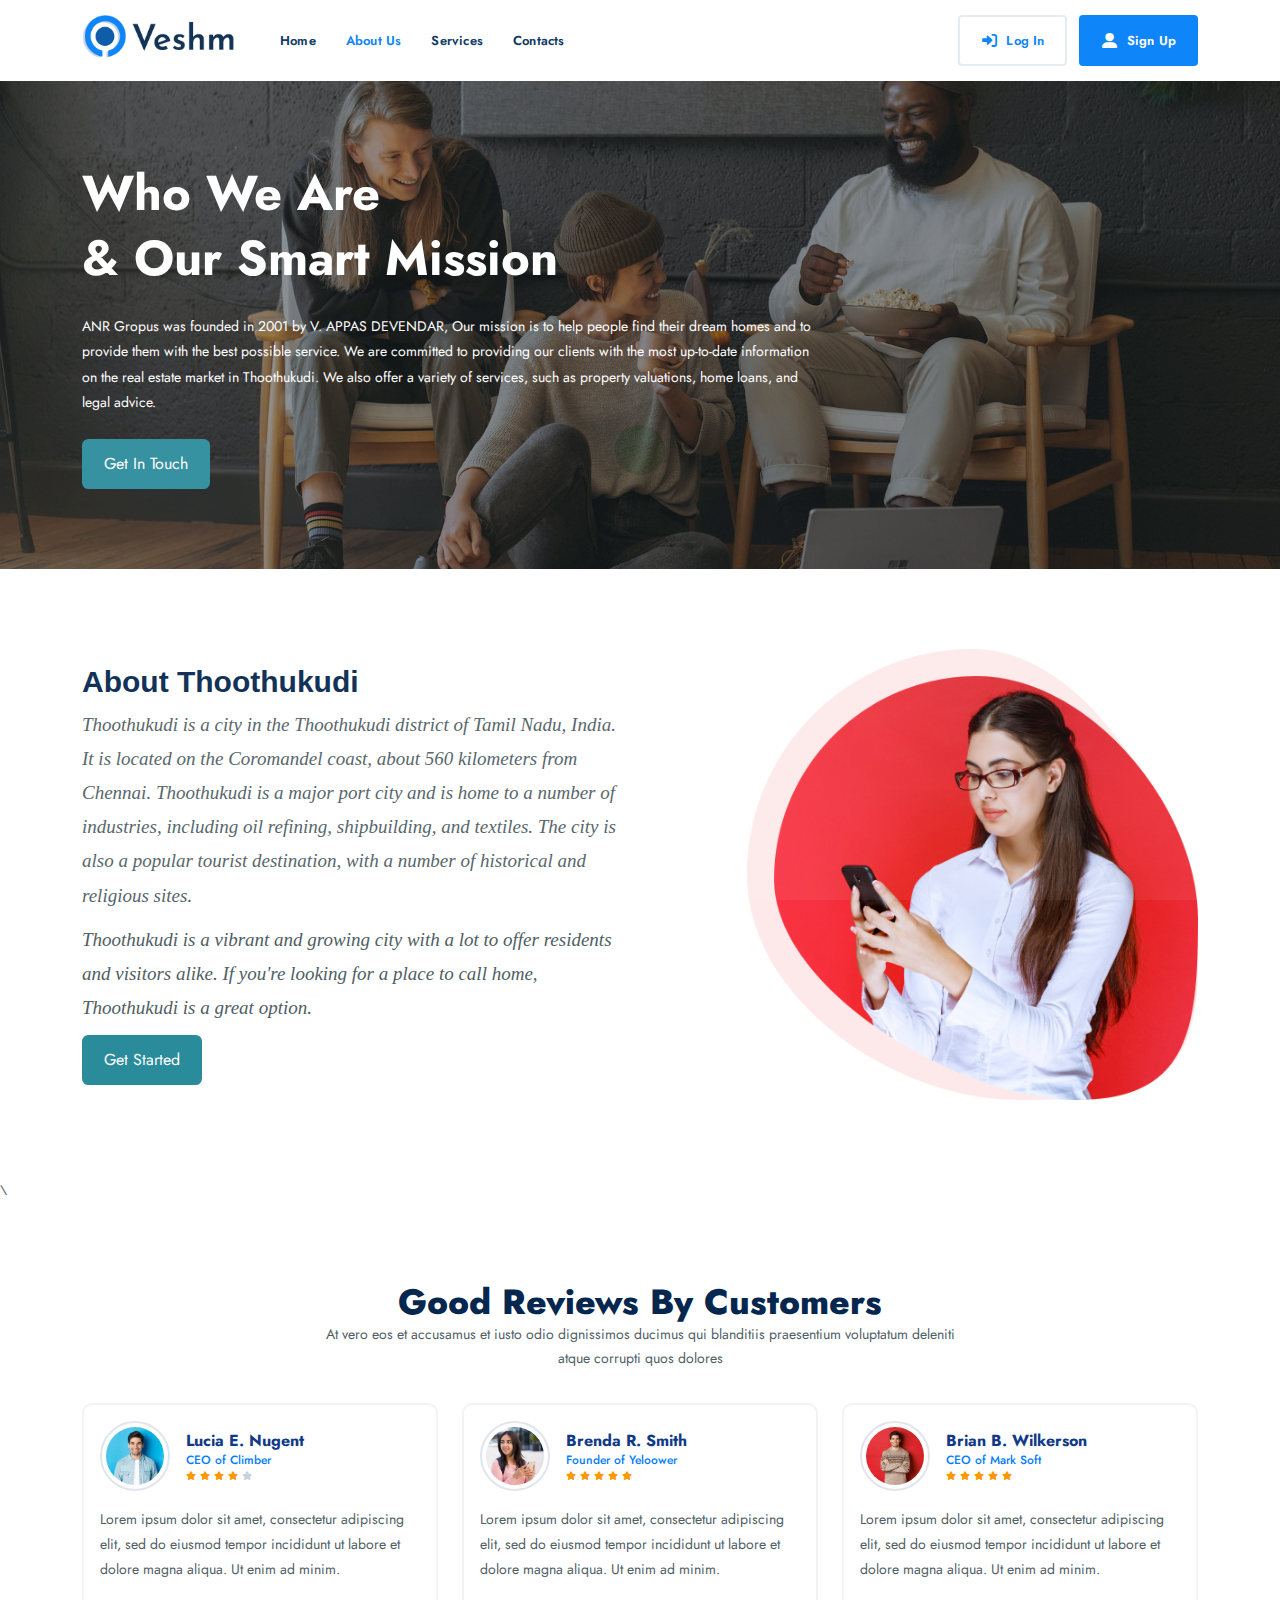
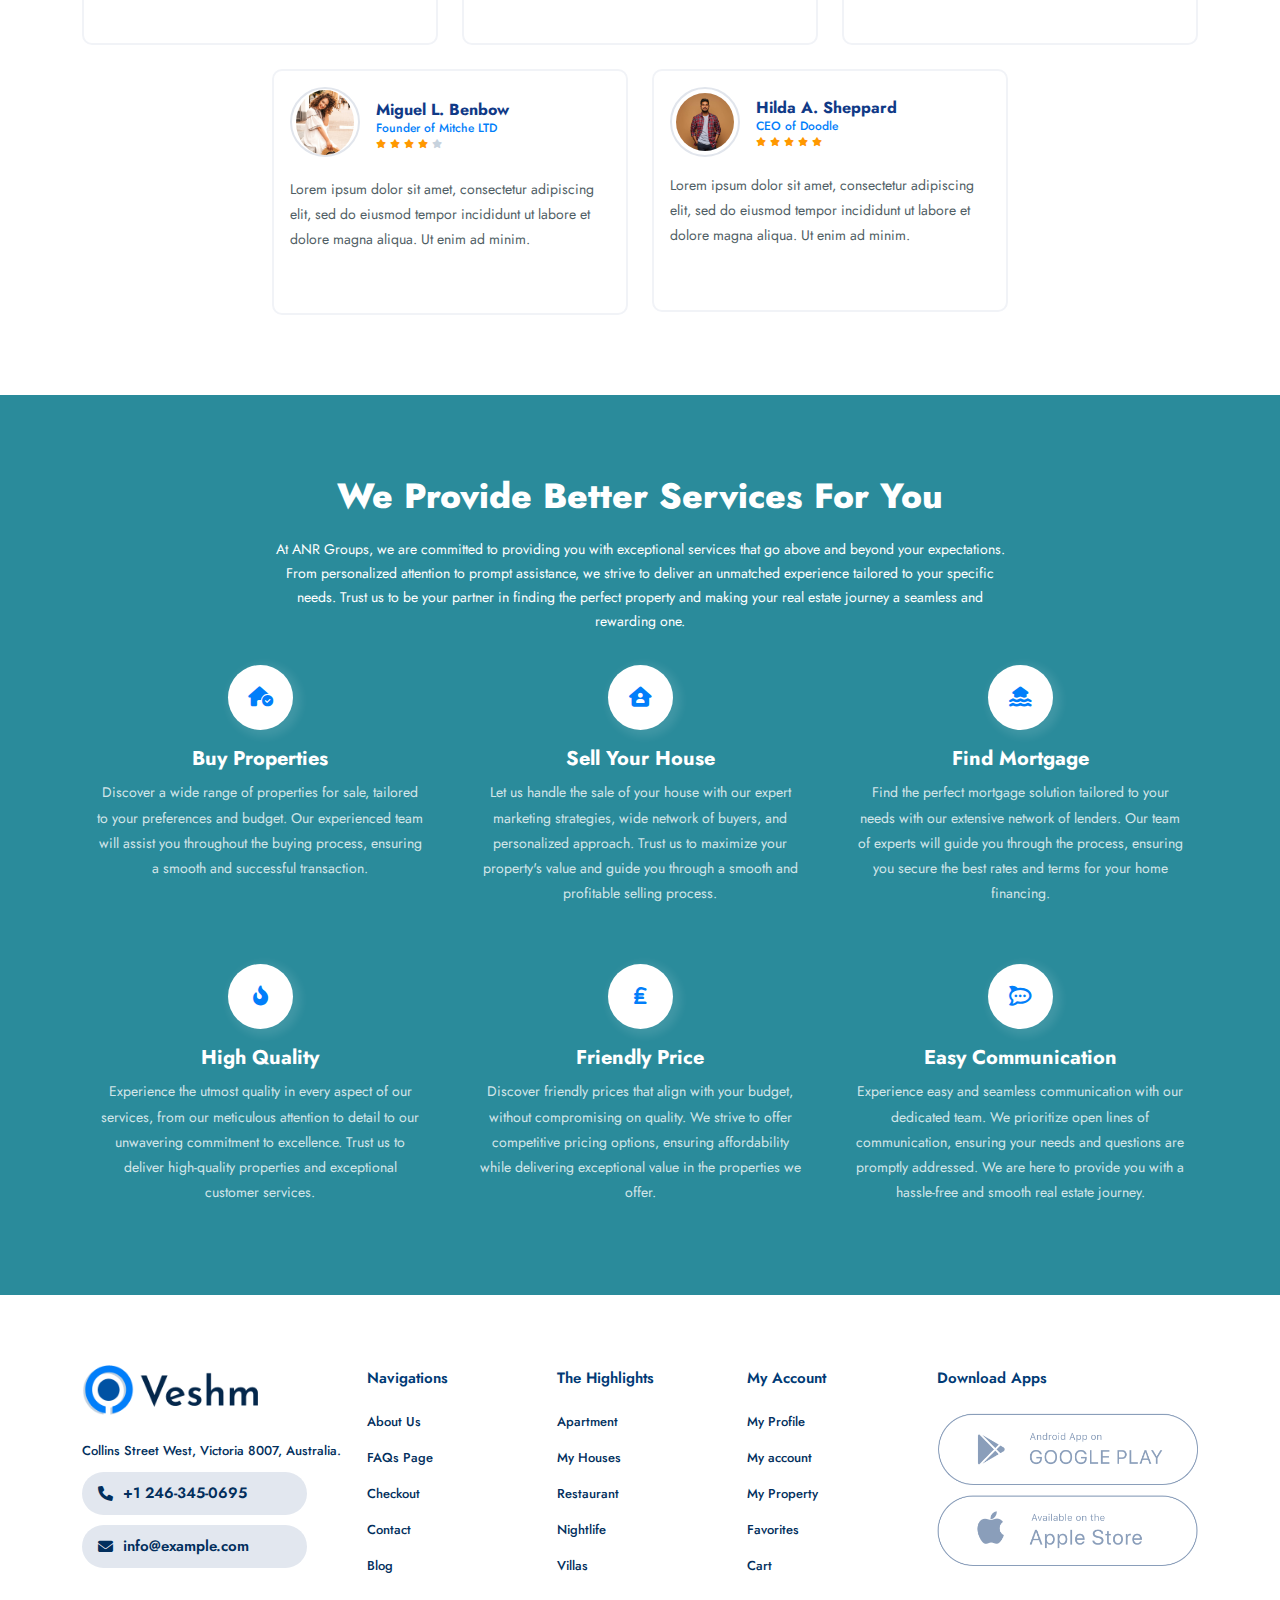
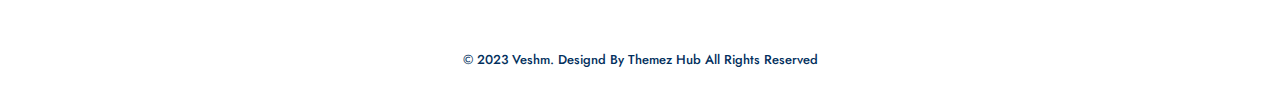
==== public/about-us.html @ c6149011 "firstcommit" ====
<!doctype html>
<html lang="en">
	
<!-- Mirrored from themezhub.net/veshm-demo/veshm/about-us.html by HTTrack Website Copier/3.x [XR&CO'2014], Mon, 19 Jun 2023 06:33:57 GMT -->
<head>
		<meta charset="utf-8">
        <meta name="viewport" content="width=device-width, initial-scale=1">
		
        <title>Veshm - Residence & Real Estate HTML Template</title>
		<link rel="icon" type="image/x-icon" href="assets/img/favicon.png">
		
        <!-- Custom CSS -->
        <link href="assets/css/styles.css" rel="stylesheet">
		
    </head>
	
    <body>
	
		 <!-- ============================================================== -->
        <!-- Preloader - style you can find in spinners.css -->
        <!-- ============================================================== -->
        <div id="preloader"><div class="preloader"><span></span><span></span></div></div>
		
        <!-- ============================================================== -->
        <!-- Main wrapper - style you can find in pages.scss -->
        <!-- ============================================================== -->
        <div id="main-wrapper">
		
            <!-- ============================================================== -->
            <!-- Top header  -->
            <!-- ============================================================== -->
            <!-- Start Navigation -->
			<div class="header header-light head-shadow">
				<div class="container">
					<nav id="navigation" class="navigation navigation-landscape">
						<div class="nav-header">
							<a class="nav-brand" href="#">
								<img src="assets/img/logo.png" class="logo" alt="">
							</a>
							<div class="nav-toggle"></div>
							<div class="mobile_nav">
								<ul>
									<li class="list-buttons">
										<a href="JavaScript:Void(0);" data-bs-toggle="modal" data-bs-target="#login"><i class="fas fa-sign-in-alt me-2"></i>Log In</a>
									</li>
								</ul>
							</div>
						</div>
						<div class="nav-menus-wrapper" style="transition-property: none;">
							<ul class="nav-menu">
							
								<li ><a href="index.html">Home<span class="submenu-indicator"></span></a>
									<!-- <ul class="nav-dropdown nav-submenu">
										<li><a class="active" href="index-2.html">Home Layout 1</a></li>
										<li><a href="home-2.html">Home Layout 2</a></li>
										<li><a href="home-3.html">Home Layout 3</a></li>
										<li><a href="home-4.html">Home Layout 4</a></li>
										<li><a href="home-5.html">Home Layout 5</a></li>
										<li><a href="home-6.html">Home Layout 6</a></li>
										<li><a href="home-7.html">Home Layout 7</a></li>
									</ul> -->
								</li>
								
								<li class="active"><a href="about-us.html">About Us<span class="submenu-indicator"></span></a>
									<!-- <ul class="nav-dropdown nav-submenu">
										<li><a href="JavaScript:Void(0);">Grid Layout<span class="submenu-indicator"></span></a>
											<ul class="nav-dropdown nav-submenu">
												<li><a href="grid-style-1.html">Grid Style 1</a></li>                                    
												<li><a href="grid-style-2.html">Grid Stle 2</a></li>                                    
												<li><a href="grid-style-3.html">Grid Style 3</a></li>                                    
												<li><a href="grid-full-style-1.html">Grid Full Style 1</a></li>
												<li><a href="grid-full-style-2.html">Grid Full Style 2</a></li>	 
											</ul> -->
										</li>
										<!-- <li><a href="JavaScript:Void(0);">List Layout<span class="submenu-indicator"></span></a>
											<ul class="nav-dropdown nav-submenu">
												<li><a href="list-style-1.html">List Style 1</a></li>                                    
												<li><a href="list-style-2.html">List Style 2</a></li>                                    
												<li><a href="list-full-style-1.html">List Full Style 1</a></li>
												<li><a href="list-full-style-2.html">List Full Style 2</a></li>
											</ul>
										</li>
										<li><a href="JavaScript:Void(0);">Search With Map<span class="submenu-indicator"></span></a>
											<ul class="nav-dropdown nav-submenu">
												<li><a href="half-map.html">Half Map Style 1</a></li>                                    
												<li><a href="half-map-2.html">Half Map Style 2</a></li>                                    
												<li><a href="half-map-3.html">Half Map Style 3</a></li>                                    
												<li><a href="half-map-list.html">Half Map List Search 1</a></li>
												<li><a href="half-map-list-2.html">Half Map List Search 2</a></li>												
											</ul>
										</li>
									</ul> -->
								</li>
								
								<li><a href="compare-property.html">Services<span class="submenu-indicator"></span></a>
									<!-- <ul class="nav-dropdown nav-submenu">
										<li><a href="JavaScript:Void(0);">Single Property<span class="submenu-indicator"></span></a>
											<ul class="nav-dropdown nav-submenu">
												<li><a href="single-property-1.html">Single Property 1</a></li>                                    
												<li><a href="single-property-2.html">Single Property 2</a></li>                                    
												<li><a href="single-property-3.html">Single Property 3</a></li>   
											</ul>
										</li>
										<li><a href="JavaScript:Void(0);">Agencies & Agents<span class="submenu-indicator"></span></a>
											<ul class="nav-dropdown nav-submenu">
												<li><a href="agent-grid.html">Agents Search Grid</a></li>                                    
												<li><a href="agent-list.html">Agent Search List</a></li>                                    
												<li><a href="agency-grid.html">Agency Search Grid</a></li>                                    
												<li><a href="agency-list.html">Agency Search List</a></li>
												<li><a href="agent-detail.html">Agent Detail</a></li>
												<li><a href="agency-detail.html">Agency Detail</a></li>												
											</ul>
										</li>
										<li><a href="JavaScript:Void(0);">My Account<span class="submenu-indicator"></span></a>
											<ul class="nav-dropdown nav-submenu">
												<li><a href="dashboard.html">User Dashboard</a></li>
												<li><a href="submit-property-dashboard.html">Submit Property</a></li>
												<li><a href="my-profile.html">My Profile</a></li>                                    
												<li><a href="my-property.html">Property List</a></li>                                    
												<li><a href="bookmark-list.html">Bookmarked Listings</a></li>                                    
												<li><a href="change-password.html">Change Password</a></li> 
											</ul>
										</li>
										<li>
											<a href="compare-property.html">Compare Property</a>                                
										</li>
										<li>
											<a href="submit-property.html">Submit Property</a>                                
										</li>
									</ul> -->
								</li>
								
								<li><a href="contact.html">Contacts<span class="submenu-indicator"></span></a>
									<!-- <ul class="nav-dropdown nav-submenu">
										<li><a href="about-us.html">About Us</a></li> 
										<li><a href="404.html">Error Page</a></li>
										<li><a href="checkout.html">Checkout</a></li>										
										<li><a href="blog.html">Blogs Page</a></li>                                    
										<li><a href="blog-detail.html">Blog Detail</a></li>                                    
										<li><a href="privacy.html">Terms & Privacy</a></li> 
										<li><a href="pricing.html">Pricing</a></li>  
										<li><a href="faq.html">FAQ's</a></li>
										<li><a href="contact.html">Contacts</a></li>
									</ul> -->
								</li>
								
								<!-- <li><a href="https://getbootstrap.com/docs/5.3/getting-started/introduction/" target="_blank">Help</a></li>
								 -->
							</ul>
							
							<ul class="nav-menu nav-menu-social align-to-right">
								
								<li class="list-buttons border">
									<a href="JavaScript:Void(0);" data-bs-toggle="modal" data-bs-target="#login"><i class="fas fa-sign-in-alt me-2"></i>Log In</a>
								</li>
								<li class="list-buttons ms-2">
									<a href="signup.html"><i class="fas fa-user-alt me-2"></i>Sign Up</a>
								</li>
							</ul>
						</div>
					</nav>
				</div>
			</div>
			<!-- End Navigation -->
			<div class="clearfix"></div>
			<!-- ============================================================== -->
			<!-- Top header  -->
			<!-- ============================================================== -->
			
			<!-- ============================ Page Title Start================================== -->
			<section class="page-head bg-cover" style="background:#017efa url(assets/img/about.jpg) no-repeat;" data-overlay="4">
				<div class="container">
					<div class="row">
						<div class="col-xl-8 col-lg-9 col-md-12">
							
							<h1 class="text-white mb-4">Who We are<br> & Our Smart Mission</h1>
							<p class="text-white mb-4">ANR Gropus was founded in 2001 by V. APPAS DEVENDAR, Our mission is to help people find their dream homes and to provide them with the best possible service.
								We are committed to providing our clients with the most up-to-date information on the real estate market in Thoothukudi. We also offer a variety of services, such as property valuations, home loans, and legal advice.
							</p>
							<button type="button" class="btn btn-primary">Get In Touch</button>
						</div>
					</div>
				</div>
			</section>
			<!-- ============================ Page Title End ================================== -->
			
			<!-- ============================ Our Story Start ================================== -->
			<section>
			
				<div class="container">
				
					<!-- row Start -->
					<div class="row align-items-center justify-content-between">

						<div class="col-lg-6 col-md-6">
							<div class="story-wrap explore-content">
								
								<h2>About Thoothukudi</h2>
								<p>Thoothukudi is a city in the Thoothukudi district of Tamil Nadu, India. It is located on the Coromandel coast, about 560 kilometers from Chennai.
									 Thoothukudi is a major port city and is home to a number of industries, including oil refining, shipbuilding, and textiles. The city is also a popular tourist destination, with a number of historical and religious sites.
									
									
									</p>
								<p>Thoothukudi is a vibrant and growing city with a lot to offer residents and visitors alike. If you're looking for a place to call home, Thoothukudi is a great option. </p>
								<button type="button" class="btn btn-primary">Get Started</button>
							</div>
						</div>
						
						<div class="col-lg-5 col-md-6">
							<img src="assets/img/bn-1.png" class="img-fluid" alt="">
						</div>
						
					</div>
					<!-- /row -->					
					
				</div>
						
			</section>
			<!-- ============================ Our Story End ================================== -->
			
			<!-- ================= Our Team================= -->
			\
			<!-- =============================== Our Team ================================== -->
			
			<!-- ============================ Better Services ================================== -->
			
			<!-- ============================ Better Services ================================== -->
			
			
			<!-- ============================ Good Reviews By Customers ================================== -->
			<section>
				<div class="container">
				
					<div class="row justify-content-center">
						<div class="col-lg-7 col-md-10 text-center">
							<div class="sec-heading center">
								<h2>Good Reviews By Customers</h2>
								<p>At vero eos et accusamus et iusto odio dignissimos ducimus qui blanditiis praesentium voluptatum deleniti atque corrupti quos dolores</p>
							</div>
						</div>
					</div>
					
					<div class="row justify-content-center gx-4 gy-4">
						
						<!-- Single Review -->
						<div class="col-xl-4 col-lg-4 col-md-6">
							<div class="veshm-reviews-box">
								<div class="veshm-reviews-flex">
									<div class="veshm-reviews-thumb">
										<div class="veshm-reviews-figure"><img src="assets/img/team-1.jpg" class="img-fluid circle" alt=""></div>
									</div>
									<div class="veshm-reviews-caption">
										<div class="veshm-reviews-title"><h4>Lucia E. Nugent</h4></div>
										<div class="veshm-reviews-designation"><span>CEO of Climber</span></div>
										<div class="veshm-reviews-rates">
											<i class="fa-solid fa-star"></i>
											<i class="fa-solid fa-star"></i>
											<i class="fa-solid fa-star"></i>
											<i class="fa-solid fa-star"></i>
											<i class="fa-solid fa-star deactive"></i>
										</div>
									</div>
								</div>
								<div class="veshm-reviews-desc">
									<p>Lorem ipsum dolor sit amet, consectetur adipiscing elit, sed do eiusmod tempor incididunt ut labore et dolore magna aliqua. Ut enim ad minim.</p>
									<figure class="mt-2 mb-0"><img src="assets/img/brand/a.webp" class="img-fluid" width="120" alt=""></figure>
								</div>
							</div>
						</div>
						
						<!-- Single Review -->
						<div class="col-xl-4 col-lg-4 col-md-6">
							<div class="veshm-reviews-box">
								<div class="veshm-reviews-flex">
									<div class="veshm-reviews-thumb">
										<div class="veshm-reviews-figure"><img src="assets/img/team-2.jpg" class="img-fluid circle" alt=""></div>
									</div>
									<div class="veshm-reviews-caption">
										<div class="veshm-reviews-title"><h4>Brenda R. Smith</h4></div>
										<div class="veshm-reviews-designation"><span>Founder of Yeloower</span></div>
										<div class="veshm-reviews-rates">
											<i class="fa-solid fa-star"></i>
											<i class="fa-solid fa-star"></i>
											<i class="fa-solid fa-star"></i>
											<i class="fa-solid fa-star"></i>
											<i class="fa-solid fa-star"></i>
										</div>
									</div>
								</div>
								<div class="veshm-reviews-desc">
									<p>Lorem ipsum dolor sit amet, consectetur adipiscing elit, sed do eiusmod tempor incididunt ut labore et dolore magna aliqua. Ut enim ad minim.</p>
									<figure class="mt-2 mb-0"><img src="assets/img/brand/b.webp" class="img-fluid" width="120" alt=""></figure>
								</div>
							</div>
						</div>
						
						<!-- Single Review -->
						<div class="col-xl-4 col-lg-4 col-md-6">
							<div class="veshm-reviews-box">
								<div class="veshm-reviews-flex">
									<div class="veshm-reviews-thumb">
										<div class="veshm-reviews-figure"><img src="assets/img/team-3.jpg" class="img-fluid circle" alt=""></div>
									</div>
									<div class="veshm-reviews-caption">
										<div class="veshm-reviews-title"><h4>Brian B. Wilkerson</h4></div>
										<div class="veshm-reviews-designation"><span>CEO of Mark Soft</span></div>
										<div class="veshm-reviews-rates">
											<i class="fa-solid fa-star"></i>
											<i class="fa-solid fa-star"></i>
											<i class="fa-solid fa-star"></i>
											<i class="fa-solid fa-star"></i>
											<i class="fa-solid fa-star"></i>
										</div>
									</div>
								</div>
								<div class="veshm-reviews-desc">
									<p>Lorem ipsum dolor sit amet, consectetur adipiscing elit, sed do eiusmod tempor incididunt ut labore et dolore magna aliqua. Ut enim ad minim.</p>
									<figure class="mt-2 mb-0"><img src="assets/img/brand/c.webp" class="img-fluid" width="120" alt=""></figure>
								</div>
							</div>
						</div>
						
						<!-- Single Review -->
						<div class="col-xl-4 col-lg-4 col-md-6">
							<div class="veshm-reviews-box">
								<div class="veshm-reviews-flex">
									<div class="veshm-reviews-thumb">
										<div class="veshm-reviews-figure"><img src="assets/img/team-4.jpg" class="img-fluid circle" alt=""></div>
									</div>
									<div class="veshm-reviews-caption">
										<div class="veshm-reviews-title"><h4>Miguel L. Benbow</h4></div>
										<div class="veshm-reviews-designation"><span>Founder of Mitche LTD</span></div>
										<div class="veshm-reviews-rates">
											<i class="fa-solid fa-star"></i>
											<i class="fa-solid fa-star"></i>
											<i class="fa-solid fa-star"></i>
											<i class="fa-solid fa-star"></i>
											<i class="fa-solid fa-star deactive"></i>
										</div>
									</div>
								</div>
								<div class="veshm-reviews-desc">
									<p>Lorem ipsum dolor sit amet, consectetur adipiscing elit, sed do eiusmod tempor incididunt ut labore et dolore magna aliqua. Ut enim ad minim.</p>
									<figure class="mt-2 mb-0"><img src="assets/img/brand/h.webp" class="img-fluid" width="120" alt=""></figure>
								</div>
							</div>
						</div>
						
						<!-- Single Review -->
						<div class="col-xl-4 col-lg-4 col-md-6">
							<div class="veshm-reviews-box">
								<div class="veshm-reviews-flex">
									<div class="veshm-reviews-thumb">
										<div class="veshm-reviews-figure"><img src="assets/img/team-5.jpg" class="img-fluid circle" alt=""></div>
									</div>
									<div class="veshm-reviews-caption">
										<div class="veshm-reviews-title"><h4>Hilda A. Sheppard</h4></div>
										<div class="veshm-reviews-designation"><span>CEO of Doodle</span></div>
										<div class="veshm-reviews-rates">
											<i class="fa-solid fa-star"></i>
											<i class="fa-solid fa-star"></i>
											<i class="fa-solid fa-star"></i>
											<i class="fa-solid fa-star"></i>
											<i class="fa-solid fa-star"></i>
										</div>
									</div>
								</div>
								<div class="veshm-reviews-desc">
									<p>Lorem ipsum dolor sit amet, consectetur adipiscing elit, sed do eiusmod tempor incididunt ut labore et dolore magna aliqua. Ut enim ad minim.</p>
									<figure class="mt-2 mb-0"><img src="assets/img/brand/g.webp" class="img-fluid" width="120" alt=""></figure>
								</div>
							</div>
						</div>
						
					</div>
					
				</div>	
			</section>
			<!-- ============================ Good Reviews By Customers ================================== -->						
			
			<!-- ============================ Call To Action ================================== -->
			<section class="classic-bg">
				<div class="container">
				
					<div class="row justify-content-center">
						<div class="col-lg-8 col-md-10 text-center">
							<div class="sec-heading center light">
								<h2>We Provide Better Services For You</h2> <br>
								<p>At ANR Groups, we are committed to providing you with exceptional services that go above and beyond your expectations. From personalized attention to prompt assistance, we strive to deliver an unmatched experience tailored to your specific needs. Trust us to be your partner in finding the perfect property and making your real estate journey a seamless and rewarding one.</p>
							</div>
						</div>
					</div>
				
					<div class="row gy-5">
					
						<div class="col-xl-4 col-lg-4 col-md-12 col-sm-12">
							<div class="veshm-servs-box light">
								<div class="veshm-servs-box-icon">
									<div class="veshm-posted-figure"><i class="fa-solid fa-house-circle-check"></i></div>
								</div>
								<div class="veshm-servs-box-caption">
									<h4>Buy properties</h4>
									<p>Discover a wide range of properties for sale, tailored to your preferences and budget. Our experienced team will assist you throughout the buying process, ensuring a smooth and successful transaction.</p>
								</div>
							</div>
						</div>
						
						<div class="col-xl-4 col-lg-4 col-md-12 col-sm-12">
							<div class="veshm-servs-box light">
								<div class="veshm-servs-box-icon">
									<div class="veshm-posted-figure"><i class="fa-solid fa-house-user"></i></div>
								</div>
								<div class="veshm-servs-box-caption">
									<h4>Sell Your House</h4>
									<p>Let us handle the sale of your house with our expert marketing strategies, wide network of buyers, and personalized approach. Trust us to maximize your property's value and guide you through a smooth and profitable selling process.</p>
								</div>
							</div>
						</div>
						
						<div class="col-xl-4 col-lg-4 col-md-12 col-sm-12">
							<div class="veshm-servs-box light">
								<div class="veshm-servs-box-icon">
									<div class="veshm-posted-figure"><i class="fa-solid fa-house-flood-water"></i></div>
								</div>
								<div class="veshm-servs-box-caption">
									<h4>Find Mortgage</h4>
									<p>Find the perfect mortgage solution tailored to your needs with our extensive network of lenders. Our team of experts will guide you through the process, ensuring you secure the best rates and terms for your home financing.</p>
								</div>
							</div>
						</div>
						
						<div class="col-xl-4 col-lg-4 col-md-12 col-sm-12">
							<div class="veshm-servs-box light">
								<div class="veshm-servs-box-icon">
									<div class="veshm-posted-figure"><i class="fa-solid fa-fire-flame-curved"></i></div>
								</div>
								<div class="veshm-servs-box-caption">
									<h4>High Quality</h4>
									<p>Experience the utmost quality in every aspect of our services, from our meticulous attention to detail to our unwavering commitment to excellence. Trust us to deliver high-quality properties and exceptional customer services.</p>
								</div>
							</div>
						</div>
						
						<div class="col-xl-4 col-lg-4 col-md-12 col-sm-12">
							<div class="veshm-servs-box light">
								<div class="veshm-servs-box-icon">
									<div class="veshm-posted-figure"><i class="fa-solid fa-lira-sign"></i></div>
								</div>
								<div class="veshm-servs-box-caption">
									<h4>Friendly Price</h4>
									<p>Discover friendly prices that align with your budget, without compromising on quality. We strive to offer competitive pricing options, ensuring affordability while delivering exceptional value in the properties we offer.</p>
								</div>
							</div>
						</div>
						
						<div class="col-xl-4 col-lg-4 col-md-12 col-sm-12">
							<div class="veshm-servs-box light">
								<div class="veshm-servs-box-icon">
									<div class="veshm-posted-figure"><i class="fa-brands fa-rocketchat"></i></div>
								</div>
								<div class="veshm-servs-box-caption">
									<h4>Easy Communication</h4>
									<p>Experience easy and seamless communication with our dedicated team. We prioritize open lines of communication, ensuring your needs and questions are promptly addressed. We are here to provide you with a hassle-free and smooth real estate journey.</p>
								</div>
							</div>
						</div>
						
					</div>
					
				</div>		
			</section>
			<!-- ============================ Call To Action End ================================== -->
			
			<!-- ============================ Footer Start ================================== -->
			<footer class="skin-light-footer">
				<div>
					<div class="container">
						<div class="row">
							
							<div class="col-lg-3 col-md-4">
								<div class="footer-widget">
									<img src="assets/img/logo.png" class="img-footer" alt="">
									<div class="footer-add">
										<p>Collins Street West, Victoria 8007, Australia.</p>
										<p><span class="ftp-info"><i class="fa fa-phone" aria-hidden="true"></i>+1 246-345-0695</span></p>
										<p><span class="ftp-info"><i class="fa fa-envelope" aria-hidden="true"></i>info@example.com</span></p>
									</div>
									
								</div>
							</div>		
							<div class="col-lg-2 col-md-4">
								<div class="footer-widget">
									<h4 class="widget-title">Navigations</h4>
									<ul class="footer-menu">
										<li><a href="about-us.html">About Us</a></li>
										<li><a href="faq.html">FAQs Page</a></li>
										<li><a href="checkout.html">Checkout</a></li>
										<li><a href="contact.html">Contact</a></li>
										<li><a href="blog.html">Blog</a></li>
									</ul>
								</div>
							</div>
									
							<div class="col-lg-2 col-md-4">
								<div class="footer-widget">
									<h4 class="widget-title">The Highlights</h4>
									<ul class="footer-menu">
										<li><a href="JavaScript:Void(0);">Apartment</a></li>
										<li><a href="JavaScript:Void(0);">My Houses</a></li>
										<li><a href="JavaScript:Void(0);">Restaurant</a></li>
										<li><a href="JavaScript:Void(0);">Nightlife</a></li>
										<li><a href="JavaScript:Void(0);">Villas</a></li>
									</ul>
								</div>
							</div>
							
							<div class="col-lg-2 col-md-6">
								<div class="footer-widget">
									<h4 class="widget-title">My Account</h4>
									<ul class="footer-menu">
										<li><a href="JavaScript:Void(0);">My Profile</a></li>
										<li><a href="JavaScript:Void(0);">My account</a></li>
										<li><a href="JavaScript:Void(0);">My Property</a></li>
										<li><a href="JavaScript:Void(0);">Favorites</a></li>
										<li><a href="JavaScript:Void(0);">Cart</a></li>
									</ul>
								</div>
							</div>
							
							<div class="col-lg-3 col-md-6">
								<div class="footer-widget">
									<h4 class="widget-title">Download Apps</h4>	
									<div class="app-wrap">
										<p><a href="JavaScript:Void(0);"><img src="assets/img/light-play.png" class="img-fluid" alt=""></a></p>
										<p><a href="JavaScript:Void(0);"><img src="assets/img/light-ios.png" class="img-fluid" alt=""></a></p>
									</div>
								</div>
							</div>
							
						</div>
					</div>
				</div>
				
				<div class="footer-bottom">
					<div class="container">
						<div class="row align-items-center">
							
							<div class="col-lg-12 col-md-12">
								<p class="mb-0">© 2023 Veshm. Designd By <a href="https://themezhub.com/">Themez Hub</a> All Rights Reserved</p>
							</div>
							
						</div>
					</div>
				</div>
			</footer>
			<!-- ============================ Footer End ================================== -->
			
			<!-- Log In Modal -->
			<div class="modal fade" id="login" tabindex="-1" role="dialog" aria-labelledby="registermodal" aria-hidden="true">
				<div class="modal-dialog modal-dialog-centered login-pop-form" role="document">
					<div class="modal-content" id="registermodal">
						<span class="mod-close" data-bs-dismiss="modal" aria-hidden="true"><i class="fas fa-close"></i></span>
						<div class="modal-header">
							<div class="mdl-thumb"><img src="assets/img/ico.png" class="img-fluid" width="70" alt=""></div>
							<div class="mdl-title"><h4 class="modal-header-title">Hello, Again</h4></div>
						</div>
						<div class="modal-body">
							<div class="modal-login-form">
								<form>
								
									<div class="form-floating mb-4">
										<input type="email" class="form-control" placeholder="name@example.com">
										<label>User Name</label>
									</div>
									
									<div class="form-floating mb-4">
										<input type="password" class="form-control" placeholder="Password">
										<label>Password</label>
									</div>
									
									<div class="form-group">
										<button type="submit" class="btn btn-primary full-width font--bold btn-lg">Log In</button>
									</div>
									
									<div class="modal-flex-item mb-3">
										<div class="modal-flex-first">
											<div class="form-check form-check-inline">
												<input class="form-check-input" type="checkbox" id="savepassword" value="option1">
												<label class="form-check-label" for="savepassword">Save Password</label>
											</div>
										</div>
										<div class="modal-flex-last">
											<a href="JavaScript:Void(0);">Forget Password?</a>
										</div>
									</div>
								</form>
							</div>
							<div class="social-login">
								<ul>
									<li><a href="JavaScript:Void(0);" class="btn connect-fb"><i class="fa-brands fa-facebook"></i>Facebook</a></li>
									<li><a href="JavaScript:Void(0);" class="btn connect-google"><i class="fa-brands fa-google"></i>Google+</a></li>
								</ul>
							</div>
						</div>
						<div class="modal-footer">
							<p>Don't have an account yet?<a href="signup.html" class="theme-cl font--bold ms-1">Sign Up</a></p>
						</div>
					</div>
				</div>
			</div>
			<!-- End Modal -->
			
			<a id="back2Top" class="top-scroll" title="Back to top" href="#"><i class="ti-arrow-up"></i></a>
			

		</div>
		<!-- ============================================================== -->
		<!-- End Wrapper -->
		<!-- ============================================================== -->
		

		<!-- ============================================================== -->
		<!-- All Jquery -->
		<!-- ============================================================== -->
		<script src="assets/js/jquery.min.js"></script>
		<script src="assets/js/popper.min.js"></script>
		<script src="assets/js/bootstrap.min.js"></script>
		<script src="assets/js/rangeslider.js"></script>
		<script src="assets/js/jquery.nice-select.min.js"></script>
		<script src="assets/js/jquery.magnific-popup.min.js"></script>
		<script src="assets/js/slick.js"></script>
		<script src="assets/js/lightbox.js"></script> 
		<script src="assets/js/imagesloaded.js"></script>
		<script src="assets/js/dropzone.js"></script>
		<script src="assets/js/datedropper-javascript.js"></script>
		
		 
		<script src="assets/js/custom.js"></script>
		<!-- ============================================================== -->
		<!-- This page plugins -->
		<!-- ============================================================== -->

	</body>

<!-- Mirrored from themezhub.net/veshm-demo/veshm/about-us.html by HTTrack Website Copier/3.x [XR&CO'2014], Mon, 19 Jun 2023 06:33:58 GMT -->
</html>
---- public/assets/css/styles.css ----
/*
* Theme Name: Veshm - Real Estate & Residencial HTML Template
* Author: Themez Hub
* Version: 1.0
* Last Change: 24 March 2023
  Author URI    : http://www.Themezhub.com/
-------------------------------------------------------------------*/
/*------------- List Of Table -----------
# Fonts
# Preloader
# Global Settings
# Header Navigation Styles
# Homes Banner
# General Features Design 
# Vesh Property Style
# Detail Page Elements Style
# Veshm All Features Styles
# Inner Page Design
# Blog Design Start
# User Dashboard
# Theme Footer Design
# Responsiveness Start
------------- List Of Table ----------*/

@import url(plugins/animation.css);
@import url(plugins/bootstrap.min.css);
@import url(plugins/rangeSlider.min.css);
@import url(plugins/dropzone.css);
@import url(plugins/nice-select.css);
@import url(plugins/slick.css);
@import url(plugins/slick-theme.css);
@import url(plugins/magnific-popup.css);
@import url(plugins/fontawesome.min.css);
@import url(plugins/light-box.css);
@import url(plugins/morris.css);
/*------------------------------------
	Fonts
------------------------------------*/
@import url('https://fonts.googleapis.com/css2?family=Jost:wght@300;400;500;600;700&amp;display=swap');
/*------------------------------------
	Preloader
------------------------------------*/
.dark #preloader {
  background-color: #232323;
}

#preloader {
  position: fixed;
  top: 0;
  left: 0;
  right: 0;
  bottom: 0;
  background-color: #f7f7f7;
  z-index: 999999;
}
.form-group {
    margin-bottom: 15px;
}
.preloader {
  width: 50px;
  height: 50px;
  display: inline-block;
  padding: 0px;
  text-align: left;
  box-sizing: border-box;
  position: absolute;
  top: 50%;
  left: 50%;
  margin-left: -25px;
  margin-top: -25px;
}

.preloader span {
  position: absolute;
  display: inline-block;
  width: 50px;
  height: 50px;
  border-radius: 100%;
  background:#00a94f;
  -webkit-animation: preloader 1.3s linear infinite;
  animation: preloader 1.3s linear infinite;
}

.preloader span:last-child {
  animation-delay: -0.8s;
  -webkit-animation-delay: -0.8s;
}

@keyframes preloader {
  0% {
    transform: scale(0, 0);
    opacity: 0.5;
  }

  100% {
    transform: scale(1, 1);
    opacity: 0;
  }
}

@-webkit-keyframes preloader {
  0% {
    -webkit-transform: scale(0, 0);
    opacity: 0.5;
  }

  100% {
    -webkit-transform: scale(1, 1);
    opacity: 0;
  }
}
form.dropzone.dz-clickable.primary-dropzone {
    background: rgb(1 126 250 / 10%);
    border: 1px solid rgb(1 126 250 / 20%);
    border-radius: 0.4rem;
}
.dz-default.dz-message i {
    font-size: 3rem;
    color: #017efa;
    display: block;
    margin-bottom: 0.5rem;
}
.dz-default.dz-message span {
    color: #13487e;
    font-weight: 500;
}
i.req {
    color: #e41515;
}
.slick-next {
    right: 20px;
    width: 45px;
    height: 45px;
    display: flex;
    align-items: center;
    justify-content: center;
    background: #ffffff;
    border-radius: 50%;
	z-index:1;
    transition: all ease 0.4s;
}
.slick-prev{
	left: 20px;
    width: 45px;
    height: 45px;
    display: flex;
    align-items: center;
    justify-content: center;
    background: #ffffff;
    border-radius: 50%;
	z-index:1;
    transition: all ease 0.4s;	
}
.slick-prev:before {
	color:#02335d;
}
.slick-next:before {
	color:#02335d;
}
.slick-next:hover, .slick-next:focus, .slick-next:active,
.slick-prev:hover,.slick-next:focus, .slick-next:active{
	background:#017efa;
}
.slick-next:hover:before, .slick-next:focus:before, .slick-next:active:before,
.slick-prev:hover:before,.slick-next:focus:before, .slick-next:active:before{
	color:#ffffff;
}
.irs--flat .irs-line {
    background-color: #dde5eb;
}
.irs--flat .irs-bar {
    background-color: #017efa;
}
.irs--flat .irs-handle>i:first-child {
    position: absolute;
    display: block;
    top: 0;
    left: 50%;
    width: 17px;
    height: 100%;
    border-radius: 50%;
    margin-left: -3px;
    background-color: #004981;
}
.irs--flat .irs-handle.state_hover>i:first-child, .irs--flat .irs-handle:hover>i:first-child {
    background-color: #2b9bff;
}
.irs--flat .irs-from, .irs--flat .irs-to, .irs--flat .irs-single {
    background-color: #017efa;
}
.irs--flat .irs-from:before, .irs--flat .irs-to:before, .irs--flat .irs-single:before {
    border-top-color:#017efa;
}
/*--- end of preloader ---*/
/*------------------------------------------------------------
	Global Settings
-------------------------------------------------------------*/
* {
  outline: none; }

body {
	background: #ffffff;
	color:#4f5e64;
	font-size:14px;
	font-family: 'Jost', sans-serif;
	margin: 0;
	overflow-x: hidden !important;
	font-weight: 400;
}
.modal-open {
    overflow: hidden !important;
	padding-right:0 !important;
}
html {
  position: relative;
  min-height: 100%;
  background: #ffffff; }
a {
    color:#022f5d;
    text-decoration: none;
    background-color: transparent;
    -webkit-text-decoration-skip: objects;
}

a:hover,
a:focus {
  text-decoration: none; }
.nav-link{
	color:#017efa;
}
a.link {
  color:#017efa; }
a.link:hover, a.link:focus, a:hover, a:focus {
    color:#017efa; 
}
a.text-success:focus, a.text-success:hover {
    color:#0fca98 !important;
}
a.text-primary:focus, a.text-primary:hover {
    color:#017efa !important;
}
a.text-warning:focus, a.text-warning:hover {
    color:#ffac45 !important;
}
a.text-danger:focus, a.text-danger:hover {
    color:#e55151 !important;
}
a.white-link {
  color: #ffffff; }
 a.white-link:hover, a.white-link:focus {
    color: #263238;
}
.text-mid{
	color: #617896;
    font-size: 13px;
    font-weight: 500;
}
.img-responsive {
  width: 100%;
  height: auto;
  display: inline-block; }

.img-rounded {
  border-radius: 4px; }

html body .mdi:before,
html body .mdi-set {
  line-height: initial;
}
section{
	padding:80px 0 80px;
}
section.min{
	padding:50px 0 50px;
}
section.mid{
	padding:80px 0 50px;
}
section.micler, .micler{
	padding:0 0 30px;
}
p {
    line-height:1.8;
}

.gray{
	background:#f7f9fc !important;
}
.gray-simple{
	background:#f1f5f8 !important;
}
.bg-title{
	background:#2540a2;
}
.bg-1{
	background:#f7d0cb;
}
.bg-2{
	background:#dde9ed;
}
.tbl {
    display: table;
} 
.full-height {
    height: 100%;
}
.rtl{
	position:relative;
}
.mr-2 {
    margin-right: 8px;
}
.mr-1{
    margin-right: 4.5px;
}
.alert p {
    margin: 0;
}
.table-cell {
    display: table-cell;
    vertical-align: middle;
}
.no-ul-list{
	padding:0;
}
.no-ul-list li{
	list-style:none;
}
.progress {
    margin-bottom: 1.5em;
}
.full-width{
	width:100%;
}
p, ul, ol, dl, dt, dd, blockquote, address {
    margin: 0 0 10px;
}
.owl-carousel .item {
    padding: 0 15px;
}
.explore-content p {
    font-size: 19px;
    font-family: 'Lora', serif;
    font-style: italic;
}
.explore-content h1, .explore-content h2{
    font-family: 'Josefin Sans', sans-serif;
    font-weight: 600;
}
.shadow-0{
	box-shadow:none !important;
}
.ovr-top {
    margin-top: -60px;
    position: relative;
    z-index: 1;
}
/*------------ Global Settings: Heading-------------*/ 
h1,
h2,
h3,
h4,
h5,
h6 {
	color:#05264e;
	font-weight:700;
	text-transform: capitalize;
}

h5,
h6 {
	color:#2D3954;  
}
h1 {
  line-height: 40px;
  font-size: 36px; }

h2 {
  line-height: 36px;
  font-size: 30px; }

h3 {
  line-height: 30px;
  font-size: 24px; }

h4 {
  line-height: 26px;
  font-size: 21px; }

h5 {
  line-height: 22px;
  font-size: 18px;
}

h6 {
  line-height: 20px;
  font-size: 16px;
}
.lead{
	font-size:20px !important;
}
.lead-i{
    font-family: 'Lora', serif;
	font-size:22px !important;
	font-style:italic;
}
.display-5 {
  font-size: 3rem; }

.display-6 {
  font-size: 36px; }

.display-7 {
  font-size: 26px; }

.box {
  border-radius: 4px;
  padding: 10px; }

html body .dl {
  display: inline-block; }

html body .db {
  display: block; }

.no-wrap td,
.no-wrap th {
  white-space: nowrap; }

.circle {
  border-radius: 100%; }

.theme-cl{
	color:#017efa !important;
}
.theme-bg{
	background:#017efa !important;
}
.classic-bg{
	background:#2a8b9b !important;
}
/*------------ Global Settings: Ul List Style ----------------*/
ul.list-style {
    padding: 0;
    margin: 0;
}
ul.list-style li {
    margin-bottom: 1.2em;
    line-height: 1.5;
    list-style: none;
    padding-left:30px;
    position: relative;
}
ul.list-style li:before {
    content: "\e64c";
    position: absolute;
    left: 0;
    font-size: 16px;
    top: 0;
    color: #00BE82;
    font-family: 'themify';
}
ul.list-style.style-2 li:before {
    content: "\e628" !important;
    color:#0273ff;
}

/*------------ Global Settings: Cutom Height ----------------*/
.ht-10{
	height:10px;
}
.ht-20{
	height:20px;
}
.ht-30{
	height:30px;
}
.ht-40{
	height:40px;
}
.ht-50{
	height:50px;
}
.ht-60{
	height:60px;
}
.ht-70{
	height:70px;
}
.ht-80{
	height:80px;
}
.ht-80{
	height:80px;
}
.ht-100{
	height:100px;
}
.ht-110{
	height:110px;
}
.ht-120{
	height:120px;
}
.ht-130{
	height:130px;
}
.ht-140{
	height:140px;
}
.ht-150{
	height:150px;
}
.ht-160{
	height:160px;
}
.ht-170{
	height:170px;
}
.ht-180{
	height:180px;
}
.ht-190{
	height:190px;
}
.ht-200{
	height:200px;
}
.ht-100{
	height:100%;
	min-height:580px;
}
.h-100{
	height:100vh;
	min-height:580px;
}
/*------------ Global Settings: Typography ----------------*/
.fade--4{
	opacity:0.4;
}
.fade--5{
	opacity:0.5;
}
.fade--6{
	opacity:0.6;
}
.fade--7{
	opacity:0.7;
}
.fade--8{
	opacity:0.8;
}
.type--fade {
  opacity: .5;
}
.font--uppercase {
  text-transform: uppercase;
}
.font--medium {
  font-weight:500;
}
.font--bold {
  font-weight:600;
}
.font--extrabold {
  font-weight:700;
}
.font--italic {
  font-style: italic;
}
.type--fine-print {
  font-size: 0.85714286em;
}
.font--size3{
	font-size:0.8rem;
}
.font--size4{
	font-size:1rem;
}
.font--size5{
	font-size:1.2rem;
}
.font--size6{
	font-size:1.4rem;
}
.font--size7{
	font-size:1.6rem;
}
.font--size8{
	font-size:1.8rem;
}
.font--size9{
	font-size:2rem;
}
.type--strikethrough {
  text-decoration: line-through;
}
.type--underline {
  text-decoration: underline;
}
.pos-vertical-center {
    position: relative;
    top: 50%;
    transform: translateY(-50%);
    -webkit-transform: translateY(-50%);
}
blockquote {
    font-size: 1.78571429em;
    line-height: 1.5em;
    padding: 0;
    margin: 0;
    border-left: 0;
}
blockquote {
    font-style: italic;
}
blockquote:not(:last-child) {
    margin-bottom: 1.04em;
}
/*------------ Global Settings: Common & List ----------------*/
.color--facebook {
  color: #3b5998 !important;
}
.color--twitter {
  color: #00aced !important;
}
.color--googleplus {
  color: #dd4b39 !important;
}
.color--instagram {
  color: #125688 !important;
}
.color--pinterest {
  color: #cb2027 !important;
}
.color--dribbble {
  color: #ea4c89 !important;
}
.color--behance {
  color: #053eff !important;
}
.color--linkedin {
  color: #1685b9 !important;
}
.bg--facebook {
  background: #3b5998 !important;
  color: #fff !important;
}
.bg--twitter {
  background: #00aced !important;
  color: #fff !important;
}
.bg--googleplus {
  background: #dd4b39 !important;
  color: #fff !important;
}
.bg--instagram {
  background: #125688 !important;
  color: #fff !important;
}
.bg--pinterest {
  background: #cb2027 !important;
  color: #fff !important;
}
.bg--dribbble {
  background: #ea4c89 !important;
  color: #fff !important;
}
.bg--behance {
  background: #053eff !important;
  color: #fff !important;
}
.bg--linkedin {
  background:#1685b9 !important;
  color: #fff !important;
}
.height-100, .height-90, .height-80, .height-70, .height-60, .height-50, .height-40, .height-30, .height-20, .height-10 {
    height: auto;
    padding: 5em 0;
}
/*------------ Global Settings: Background & Image ----------------*/
.bg-img-holder {
  position: absolute;
  height: 100%;
  top: 0;
  left: 0;
  background-size: cover !important;
  background-position: 50% 50% !important;
  z-index: 0;
  transition: opacity .3s linear;
  -webkit-transition: opacity .3s linear;
  opacity: 0;
  background: #252525;
}
.bg-img-holder:not([class*='col-']) {
  width: 100%;
}
.bg-img-holder.background--bottom {
  background-position: 50% 100% !important;
}
.bg-img-holder.background--top {
  background-position: 50% 0% !important;
}
.image--light .bg-img-holder {
  background: none;
}
.bg-img-holder img {
  display: none;
}
.imagebg.border--round {
    overflow: hidden;
}
[data-overlay] {
  position: relative;
}
[data-overlay]:before {
  position: absolute;
  content: '';
  background: #252525;
  width: 100%;
  height: 100%;
  top: 0;
  left: 0;
  z-index: 1;
}

[data-overlay].image--light:before {
  background: #fff;
}
[data-overlay].bg--primary:before {
  background: #4a90e2;
}
[data-overlay="1"]:before {
  opacity: 0.1;
}
[data-overlay="2"]:before {
  opacity: 0.2;
}
[data-overlay="3"]:before {
  opacity: 0.3;
}
[data-overlay="4"]:before {
  opacity: 0.4;
}
[data-overlay="5"]:before {
  opacity: 0.5;
}
[data-overlay="6"]:before {
  opacity: 0.6;
}
[data-overlay="7"]:before {
  opacity: 0.7;
}
[data-overlay="8"]:before {
  opacity: 0.8;
}
[data-overlay="9"]:before {
  opacity: 0.9;
}
[data-overlay="10"]:before {
  opacity: 1;
}
[data-overlay="0"]:before {
  opacity: 0;
}
[data-scrim-bottom] {
  position: relative;
}
[data-scrim-bottom]:before {
  position: absolute;
  content: '';
  width: 100%;
  height: 80%;
  background: -moz-linear-gradient(top, rgba(0, 0, 0, 0) 0%, #252525 100%);
  /* FF3.6+ */
  background: -webkit-gradient(linear, left top, left bottom, color-stop(0%, rgba(0, 0, 0, 0)), color-stop(100%, #252525));
  /* Chrome,Safari4+ */
  background: -webkit-linear-gradient(top, rgba(0, 0, 0, 0) 0%, #252525 100%);
  /* Chrome10+,Safari5.1+ */
  background: -o-linear-gradient(top, rgba(0, 0, 0, 0) 0%, #252525 100%);
  /* Opera 11.10+ */
  background: -ms-linear-gradient(top, rgba(0, 0, 0, 0) 0%, #252525 100%);
  /* IE10+ */
  background: linear-gradient(to bottom, rgba(0, 0, 0, 0) 0%, #252525 100%);
  bottom: 0;
  left: 0;
  z-index: 1;
  backface-visibility: hidden;
}
[data-scrim-bottom]:not(.image--light) h1,
[data-scrim-bottom]:not(.image--light) h2,
[data-scrim-bottom]:not(.image--light) h3,
[data-scrim-bottom]:not(.image--light) h4,
[data-scrim-bottom]:not(.image--light) h5,
[data-scrim-bottom]:not(.image--light) h6 {
  color: #a5a5a5;
  color: #f1f1f1;
}
[data-scrim-bottom]:not(.image--light) p,
[data-scrim-bottom]:not(.image--light) span,
[data-scrim-bottom]:not(.image--light) ul {
  color: #e6e6e6;
}
[data-scrim-bottom].image--light:before {
  background: #fff;
}
[data-scrim-bottom="1"]:before {
  opacity: 0.1;
}
[data-scrim-bottom="2"]:before {
  opacity: 0.2;
}
[data-scrim-bottom="3"]:before {
  opacity: 0.3;
}
[data-scrim-bottom="4"]:before {
  opacity: 0.4;
}
[data-scrim-bottom="5"]:before {
  opacity: 0.5;
}
[data-scrim-bottom="6"]:before {
  opacity: 0.6;
}
[data-scrim-bottom="7"]:before {
  opacity: 0.7;
}
[data-scrim-bottom="8"]:before {
  opacity: 0.8;
}
[data-scrim-bottom="9"]:before {
  opacity: 0.9;
}
[data-scrim-bottom="10"]:before {
  opacity: 1;
}
[data-scrim-top] {
  position: relative;
}
[data-scrim-top]:before {
  position: absolute;
  content: '';
  width: 100%;
  height: 80%;
  background: -moz-linear-gradient(bottom, #252525 0%, rgba(0, 0, 0, 0) 100%);
  /* FF3.6+ */
  background: -webkit-gradient(linear, left bottom, left bottom, color-stop(0%, #252525), color-stop(100%, rgba(0, 0, 0, 0)));
  /* Chrome,Safari4+ */
  background: -webkit-linear-gradient(bottom, #252525 0%, rgba(0, 0, 0, 0) 100%);
  /* Chrome10+,Safari5.1+ */
  background: -o-linear-gradient(bottom, #252525 0%, rgba(0, 0, 0, 0) 100%);
  /* Opera 11.10+ */
  background: -ms-linear-gradient(bottom, #252525 0%, rgba(0, 0, 0, 0) 100%);
  /* IE10+ */
  background: linear-gradient(to bottom, #252525 0%, rgba(0, 0, 0, 0) 100%);
  top: 0;
  left: 0;
  z-index: 1;
}
[data-scrim-top]:not(.image--light) h1,
[data-scrim-top]:not(.image--light) h2,
[data-scrim-top]:not(.image--light) h3,
[data-scrim-top]:not(.image--light) h4,
[data-scrim-top]:not(.image--light) h5,
[data-scrim-top]:not(.image--light) h6 {
  color: #fff;
}
[data-scrim-top]:not(.image--light) p,
[data-scrim-top]:not(.image--light) span,
[data-scrim-top]:not(.image--light) ul {
  color: #e6e6e6;
}
[data-scrim-top].image--light:before {
  background: #fff;
}
[data-scrim-top="1"]:before {
  opacity: 0.1;
}
[data-scrim-top="2"]:before {
  opacity: 0.2;
}
[data-scrim-top="3"]:before {
  opacity: 0.3;
}
[data-scrim-top="4"]:before {
  opacity: 0.4;
}
[data-scrim-top="5"]:before {
  opacity: 0.5;
}
[data-scrim-top="6"]:before {
  opacity: 0.6;
}
[data-scrim-top="7"]:before {
  opacity: 0.7;
}
[data-scrim-top="8"]:before {
  opacity: 0.8;
}
[data-scrim-top="9"]:before {
  opacity: 0.9;
}
[data-scrim-top="10"]:before {
  opacity: 1;
}
.imagebg {
  position: relative;
}
.imagebg .container {
  z-index: 2;
}
.imagebg .container:not(.pos-absolute) {
  position: relative;
}
.imagebg:not(.image--light) h1,
.imagebg:not(.image--light) h2,
.imagebg:not(.image--light) h3,
.imagebg:not(.image--light) h4,
.imagebg:not(.image--light) h5,
.imagebg:not(.image--light) h6,
.imagebg:not(.image--light) p,
.imagebg:not(.image--light) ul,
.imagebg:not(.image--light) blockquote {
  color: #fff;
}
.imagebg:not(.image--light) .bg--white h1,
.imagebg:not(.image--light) .bg--white h2,
.imagebg:not(.image--light) .bg--white h3,
.imagebg:not(.image--light) .bg--white h4,
.imagebg:not(.image--light) .bg--white h5,
.imagebg:not(.image--light) .bg--white h6 {
  color: #252525;
}
.imagebg:not(.image--light) .bg--white p,
.imagebg:not(.image--light) .bg--white ul {
  color: #666666;
}
div[data-overlay] h1,
div[data-overlay] h2,
div[data-overlay] h3,
div[data-overlay] h4,
div[data-overlay] h5,
div[data-overlay] h6 {
  color: #fff;
}
div[data-overlay] p{
  color: #fff;
}
.parallax {
  overflow: hidden;
}
/**! 07. Icons **/
.icon {
  line-height: 1em;
  font-size: 3.14285714em;
}
.icon--xs {
  font-size: 1em;
}
.icon--sm {
  font-size: 2.35714286em;
}
.icon--lg {
  font-size: 5.57142857em;
}
.imagebg:not(.image--light) span {
    color: #fff;
}
/*------------ Global Settings: Spinner ----------------*/

@keyframes spinner-border {
  to { transform: rotate(360deg); }
}

.spinner-border {
    display: inline-block;
    width: 30px;
    height: 30px;
    vertical-align: text-bottom;
    border: 3px solid;
    border-right-color: transparent;
    border-radius: 50%;
    animation: spinner-border .75s linear infinite;
}

.spinner-border-sm {
  width: $spinner-width-sm;
  height: $spinner-height-sm;
  border-width: $spinner-border-width-sm;
}
.sr-only {
    position: absolute;
    width: 1px;
    height: 1px;
    padding: 0;
    overflow: hidden;
    clip: rect(0,0,0,0);
    white-space: nowrap;
    border: 0;
}
@keyframes spinner-grow {
  0% {
    transform: scale(0);
  }
  50% {
    opacity: 1;
  }
}

.spinner-grow {
  display: inline-block;
  width:30px;
  height:30px;
  vertical-align: text-bottom;
  background-color:#ffffff;
  border-radius: 50%;
  opacity: 0;
  animation: spinner-grow .75s linear infinite;
}

.spinner-grow-sm {
  width:30px;
  height:30px;
}

/*------------ Global Settings: BG Cover -------------*/
.bg-cover{
    background-size: cover !important;
    background-position: center !important;
}	
.image-bg{
    background-size: cover !important;
    background-position: center !important;
}
.default-bg{
	background-size:initial !important;
    background-position:initial !important;
}
.image-bg-wrap {
    background-size: cover !important;
    background-position: center !important;
    position: relative;
}
.image-bg-wrap:before {
    position: absolute;
    top: 0;
    left: 0;
    right: 0;
    bottom: 0;
    background: #182538;
    display: block;
    content: "";
    opacity: 0.8;
}

/*-------------- Global Settings: Border ----------------*/
.b-0 {
  border: none !important; }

.b-r {
  border-right: 1px solid #e0ecf5 !important; }

.b-l {
  border-left: 1px solid #e0ecf5 !important; }

.b-b {
  border-bottom: 1px solid #e0ecf5 !important; }

.b-t {
  border-top: 1px solid #e0ecf5 !important; }

.b-all {
  border: 1px solid #e0ecf5 !important; }

.br-width--1{
	border-width:1px !important;
}
.br-width--2{
	border-width:2px !important;
}
.br-width--3{
	border-width:3px !important;
}
.br-width--4{
	border-width:4px !important;
}
/*-------------- Global Settings: Thumb size ----------------*/
.thumb-sm {
  height: 32px;
  width: 32px; }

.thumb-md {
  height: 48px;
  width: 48px; }

.thumb-lg {
  height: 88px;
  width: 88px;
}
.square--20{
	width:20px;
	height:20px;
}
.square--30{
	width:30px;
	height:30px;
}
.square--40{
	width:40px;
	height:40px;
}
.square--50{
	width:50px;
	height:50px;
}
.square--60{
	width:60px;
	height:60px;
}
.square--70{
	width:70px;
	height:70px;
}
.square--80{
	width:80px;
	height:80px;
}
.square--90{
	width:90px;
	height:90px;
}
.square--100{
	width:100px;
	height:100px;
}
.hide {
  display: none; }

.block-circle {
  border-radius: 100%; }

.block-rounded {
  border-radius:0.4rem;
}

/*-------------- Global Settings: Text Colors ----------------*/
.text-white {
  color: #ffffff !important; }

.text-danger {
  color: #e55151 !important; }

.text-muted {
  color:#a0abb8 !important; }

.text-warning {
  color: #ffac45 !important;
 }
.text-paragraph{
	color:#4f5e64 !important;
}
.text-paragraph-2{
	color:#66789c !important;
}
.text-success {
  color:#00BE82 !important; }

.text-info {
  color: #017efa !important; }

.text-inverse {
  color: #3e4555 !important; }

.text-blue {
  color:#1d96ff !important;
}

.text-purple {
  color: #7460ee !important;
}

html body .text-dark {
  color: #8d97ad; }

.text-theme{
  color: #017efa;
}

/*-------------- Global Settings: Alerts & Notification --------------*/
.alert-primary {
    color: #0055ff;
    background-color: #eaf1ff;
    border-color: #eaf1ff;
}
.alert-success {
    color: #00BE82;
    background-color: #e9ffeb;
    border-color: #e9ffeb;
}
.alert-warning {
    color: #ffac45;
    background-color: #fff5e9;
    border-color: #fff5e9;
}
.alert-info {
    color: #08a7c1;
    background-color: #effdff;
    border-color: #effdff;
}
.alert-danger {
    color: #e55151;
    background-color: #ffe9e9;
    border-color: #ffe9e9;
}
.alert-dark {
    color: #3e4758;
    background-color: #eff4ff;
    border-color: #eff4ff;
}
.alert-secondary {
    color: #4b5d6f;
    background-color: #d6dfe8;
    border-color: #d6dfe8;
}
/*-------------- Global Settings: Background Colors ----------------*/
.bg-primary {
  background-color: #017efa !important; }

.bg-success {
  background-color: #00BE82 !important; }

.bg-info {
  background-color:#00c9ce !important; }

.bg-warning {
  background-color: #ffac45 !important; }

.bg-danger {
  background-color: #e55151 !important; }

.bg-orange {
  background-color: #ec2828 !important; }

.bg-yellow {
  background-color: #fed700;
}
.bg-light-success {
  background-color:rgba(0,190,130,0.1);
}

.bg-light-info {
  background-color:rgba(1,126,250,0.1);
}

.bg-light-warning {
  background-color:rgba(255,172,69,0.1);
}

.bg-light-danger {
  background-color:rgba(229,81,81,0.1);
}

.bg-light-megna {
  background-color:rgba(29,200,205,0.1);
}

.bg-light-primary {
  background-color:rgba(1,126,250,0.1);
}

.bg-light-inverse {
  background-color:rgba(62,69,85,0.1);
}
  
.bg-facebook {
  background-color: #3b5a9a;
}

.bg-twitter {
  background-color: #56adf2;
}

.bg-theme {
  background-color: #017efa !important;
}

html body .bg-purple {
  background-color: #7460ee !important;
}

html body .bg-orange {
  background-color:#fff6f5 !important;
}

.bg-transparent {
  background-color:rgba(255,255,255,0.12);
}

html body .bg-white {
  background-color: #ffffff;
}


/*----------- Global Settings: Simple List -----------*/
ul.simple-list {
    padding: 0;
    margin: 0;
}
ul.simple-list li {
    list-style: none;
    padding: 10px 5px 10px 28px;
}
ul.simple-list li {
    list-style: none;
    padding: 10px 5px 10px 28px;
    position: relative;
}
ul.simple-list li:before {
    content: "\e6af";
    font-family: themify;
    position: absolute;
    left: 0;
}

/*-------------- Global Settings: Labels ----------------*/
.label {
  padding:4px 15px;
  color: #ffffff;
  font-weight:500;
  border-radius: 4px;
  font-size: 75%; }

.label-rounded {
  border-radius: 60px; }

.label-custom {
  background-color: #1dc8cd; }

.label-success {
  background-color: #00BE82; }

.label-info {
  background-color: #017efa; }

.label-warning {
  background-color: #ffac45; }

.label-danger {
  background-color: #e55151; }

.label-megna {
  background-color: #1dc8cd; }

.label-primary {
  background-color: #017efa; }

.label-purple {
  background-color: #7460ee; }

.label-red {
  background-color: #fb3a3a; }

.label-inverse {
  background-color: #3e4555; }

.label-default {
  background-color: #f4f8fa; }

.label-white {
  background-color: #ffffff; }

.label-light-success {
  background-color:rgba(0,190,130,0.1);
  color: #00BE82; }

.label-light-info {
  background-color:rgba(1,126,250,0.1);
  color: #017efa; }

.label-light-warning {
  background-color:rgba(255,172,69,0.1);
  color: #ffac45; }

.label-light-danger {
  background-color:rgba(229,81,81,0.1);
  color: #e55151; }

.label-light-megna {
  background-color:rgba(29,200,205,0.1);
  color: #1dc8cd; }

.label-light-primary {
  background-color:rgba(1,126,250,0.1);
  color: #017efa; }

.label-light-inverse {
  background-color:rgba(62,69,85,0.1);
  color: #3e4555; }

/*------------ Global Settings: Table ------------*/
.table thead th {
    vertical-align: bottom;
    border-bottom: 1px solid transparent;
    border-top: 0px !important;
}
.table-striped tbody tr:nth-of-type(odd) {
    background-color:#f7f9fb;
}
.table>tbody>tr>td, .table>tbody>tr>th, .table>tfoot>tr>td, .table>tfoot>tr>th, .table>thead>tr>td, .table>thead>tr>th {
    border-top: 1px solid #eaeff5;
    border-bottom: none;
}
.table tr th, .table tr td {
    border-color: #eaeff5;
    padding: 12px 15px;
    vertical-align: middle;
}
.table.tbl-big tr th, .table.tbl-big tr td {
    padding:20px 15px;
}
.table.tbl-big.center tr th, .table.tbl-big.center tr td {
    padding:20px 15px;
	text-align:center;
}
table.table tr th {
    font-weight: 600;
}
.table-dark {
    color: #fff;
    background-color: #212529;
}
.table-dark td, .table-dark th, .table-dark thead th {
    border-color: #32383e !important;
}
.table .thead-dark th {
    color: #fff;
    background-color: #212529;
    border-color: #32383e;
}
/*------------- Global Settings: Badge ----------------*/
.badge {
  font-weight: 400; }

.badge-xs {
  font-size: 9px; }

.badge-xs,
.badge-sm {
  -webkit-transform: translate(0, -2px);
  -ms-transform: translate(0, -2px);
  -o-transform: translate(0, -2px);
  transform: translate(0, -2px); }

.badge-success {
  background-color: #00BE82; }

.badge-info {
  background-color: #017efa; }

.badge-primary {
  background-color: #017efa; }

.badge-warning {
  background-color: #ffac45; }

.badge-danger {
  background-color: #e55151; }

.badge-purple {
  background-color: #7460ee; }

.badge-red {
  background-color: #fb3a3a; }

.badge-inverse {
  background-color: #3e4555; }

/*------------- Global Settings: dropdown ----------------*/
.dropdown-item {
  padding: 8px 1rem;
  color:#607394;
  font-size: 15.5px;
}

/*------------- Global Settings: Buttons ----------------*/
.btn {
	color: #ffffff;
	padding:10px 20px;
	height:50px;
	display:inline-flex;
	align-items:center;
	justify-content:center;
	cursor: pointer;
	-webkit-transition:all ease 0.4s;
	-o-transition:all ease 0.4s;
	transition:all ease 0.4s;
	border-radius:0.4rem;
	border:2px solid transparent;
}

.btn:focus, .btn:hover {
    -webkit-box-shadow: none;
    box-shadow: none;
}
.btn-lg {
    padding:1em 1.5em;
	height:62px;
    font-size:1em;
}
.btn-md {
  padding:1em 1.5em;
  height:45px;
  font-size:0.8rem;
}
.btn-sm {
  padding: .25rem .5rem;
  height:35px;
  font-size: 12px;
}

.btn-xs {
  padding: .2rem .5rem;
  height:30px;
  font-size: 10px;
}

.btn-rounded {
  border-radius:50px !important;
  -webkit-border-radius:50px !important;
}

.btn-arrow {
  position: relative;
}
.btn-danger{
	background:#d84343;
	border-color:#d84343;
	color:#ffffff;
}
.btn-danger:hover, .btn-danger:focus, .btn-danger:active{
	background:#d24040 !important;
	border-color:#d24040 !important;
	color:#ffffff !important;
}
.btn-outline-danger{
	background:#ffffff;
	border-color:#d84343;
	color:#d84343;
}
.btn-outline-danger:hover, .btn-outline-danger:focus, .btn-outline-danger:active{
	background:#d24040 !important;
	border-color:#d24040 !important;
	color:#ffffff !important;
}
.btn-light-danger{
	background:rgba(216, 67, 67,0.12);
	border-color:rgba(216, 67, 67,0.5);
	color:rgba(216, 67, 67,1);
}
.btn-light-danger:hover, .btn-light-danger:focus, .btn-light-danger:active{
	background:#d84343 !important;
	border-color:#d84343 !important;
	color:#ffffff !important;
}
.btn-success{
	background:#00BE82;
	border-color:#00BE82;
	color:#ffffff;
}
.btn-success:hover, .btn-success:focus, .btn-success:active{
	background:#03a975 !important;
	border-color:#03a975 !important;
	color:#ffffff !important;
}
.btn-outline-success{
	background:#ffffff;
	border-color:#00BE82;
	color:#00BE82;
}
.btn-outline-success:hover, .btn-outline-success:focus, .btn-outline-success:active{
	background:#00BE82 !important;
	border-color:#00BE82 !important;
	color:#ffffff !important;
}
.btn-light-success{
	background:rgba(0, 190, 130,0.12);
	border-color:rgba(0, 190, 130,0.5);
	color:#00BE82;
}
.btn-light-success:hover, .btn-light-success:focus, .btn-light-success:active{
	background:#00BE82 !important;
	border-color:#00BE82 !important;
	color:#ffffff !important;
}
.btn-warning{
	background:#ffac45;
	border-color:#ffac45;
	color:#ffffff;
}
.btn-warning:hover, .btn-warning:focus, .btn-warning:active{
	background:#eb9c3a !important;
	border-color:#eb9c3a !important;
	color:#ffffff !important;
}
.btn-outline-warning{
	background:#ffffff;
	border-color:#ffac45;
	color:#ffac45;
}
.btn-outline-warning:hover, .btn-outline-warning:focus, .btn-outline-warning:active{
	background:#ffac45 !important;
	border-color:#ffac45 !important;
	color:#ffffff !important;
}
.btn-light-warning{
	background:rgba(255, 172, 69,0.1);
	border-color:rgba(255, 172, 69,0.5);
	color:#ffac45;
}
.btn-light-warning:hover, .btn-light-warning:focus, .btn-light-warning:active{
	background:#ffac45 !important;
	border-color:#ffac45 !important;
	color:#ffffff !important;
}
.btn-primary{
	background:#2a8b9b;
	border-color:#2a8b9b;
	color:#ffffff;
}
.btn-primary:hover, .btn-primary:focus, .btn-primary:active{
	background:#0475e5 !important;
	border-color:#0475e5 !important;
	color:#ffffff !important;
}
.btn-outline-primary{
	background:#ffffff;
	border-color:#017efa;
	color:#017efa;
}
.btn-outline-primary:hover, .btn-outline-primary:focus, .btn-outline-primary:active{
	background:#017efa !important;
	border-color:#017efa !important;
	color:#ffffff !important;
}
.btn-light-primary{
	background:rgba(1, 126, 250,0.1);
	border-color:rgba(1, 126, 250,0.65);
	color:#017efa;
}
.btn-light-primary:hover, .btn-light-primary:focus, .btn-light-primary:active{
	background:#017efa !important;
	border-color:#017efa !important;
	color:#ffffff !important;
}
.btn-info{
	background:#00c9ce;
	border-color:#00c9ce;
	color:#ffffff;
}
.btn-info:hover, .btn-info:focus, .btn-info:active{
	background:#05b8bd !important;
	border-color:#05b8bd !important;
	color:#ffffff !important;
}
.btn-info-outline{
	background:#ffffff;
	border-color:#00c9ce;
	color:#00c9ce;
}
.btn-outline-info:hover, .btn-outline-info:focus, .btn-outline-info:active{
	background:#00c9ce !important;
	border-color:#00c9ce !important;
	color:#ffffff !important;
}
.btn-light-info{
	background:rgba(0, 201, 206,0.1);
	border-color:rgba(0, 201, 206,0.5);
	color:#00c9ce;
}
.btn-light-info:hover, .btn-light-info:focus, .btn-light-info:active{
	background:#00c9ce !important;
	border-color:#00c9ce !important;
	color:#ffffff !important;
}
.btn-theme{
	background:#017efa;
	border-color:#017efa;
	color:#ffffff;
}
.btn-theme:hover, .btn-theme:focus, .btn-theme:active{
	background:#0475e5 !important;
	border-color:#0475e5 !important;
	color:#ffffff !important;
}
.btn-outline-theme{
	background:#ffffff;
	border-color:#017efa;
	color:#017efa;
}
.btn-outline-theme:hover, .btn-outline-theme:focus, .btn-outline-theme:active{
	background:#017efa !important;
	border-color:#017efa !important;
	color:#ffffff !important;
}
.btn-light-theme{
	background:rgba(1, 126, 250,0.1);
	border-color:rgba(1, 126, 250,0.65);
	color:#017efa;
}
.btn-light-theme:hover, .btn-light-theme:focus, .btn-light-theme:active{
	background:#017efa !important;
	border-color:#017efa !important;
	color:#ffffff !important;
}
.btn-whites{
	background:#ffffff;
	border-color:#ffffff;
	color:#017efa;
}
.btn-whites:hover, .btn-whites:focus, .btn-whites:active{
	background:#ffffff !important;
	border-color:#ffffff !important;
	color:#046acf !important;
}
.btn-outline-whites{
	background:transparent;
	border-color:#ffffff;
	color:#ffffff;
}
.btn-outline-whites:hover, .btn-outline-whites:focus, .btn-outline-whites:active{
	background:#ffffff !important;
	border-color:#ffffff !important;
	color:#046acf !important;
}
.btn-light-white{
	background:rgba(255, 255, 255,0.1);
	border-color:rgba(255, 255, 255,0.65);
	color:#ffffff;
}
.btn-light-whites:hover, .btn-light-whites:focus, .btn-light-whites:active{
	background:#ffffff !important;
	border-color:#ffffff !important;
	color:#046acf !important;
}
.btn-gray{
	background:#dee2e6;
	border-color:#dee2e6;
	color:#24486c;
}
.btn-gray:hover, .btn-gray:focus, .btn-gray:active{
	background:#ffffff !important;
	border-color:#ffffff !important;
	color:#046acf !important;
}
.btn-light-gray{
	background:#f1f5f8;
	border-color:#f1f5f8;
	color:#1c2d39;
}
.btn-light-gray:hover, .btn-light-gray:focus, .btn-light-gray:active{
	background:#0e1d28 !important;
	border-color:#0e1d28 !important;
	color:#ffffff !important;
}
.btn-outline-gray{
	background:transparent;
	border-color:#dee2e6;
	color:#24486c;
}
.btn-outline-gray:hover, .btn-outline-gray:focus, .btn-outline-gray:active{
	background:#ffffff !important;
	border-color:#017efa !important;
	color:#017efa !important;
}
/*----------- Global Settings: Video ------------------*/
.cover .video-block:not(:first-child):not(:last-child) {
    margin: 2.77em 0;
}
.video-play-icon {
    width:6.42857143em;
    height:6.42857143em;
    border-radius: 50%;
    position: relative;
    z-index:2;
    display: inline-block;
    border: 2px solid #ffffff;
    cursor: pointer;
	line-height:6em;
    background: #ffffff;
	box-shadow:0px 0px 0px 15px rgba(255,255,255,0.2);
	-webkit-box-shadow:0px 0px 0px 15px rgba(255,255,255,0.2);
}
.video-play-icon a {
    font-size: 3em;
	color:#017efa;
}
/*----------- Global Settings: Pagination ------------------*/
.pagination {
    display: table;
    padding-left: 0;
    border-radius: 4px;
    margin:20px auto 0 !important;
}

.pagination>li>a,
.pagination>li>a, .pagination>li>span {
    position: relative;
    float: left;
    padding: 0;
    margin: 5px;
    color: #0c3966;
    text-decoration: none;
    background-color: #fff;
    border-radius: 2px;
    width: 37px;
    height: 37px;
    text-align: center;
    line-height: 1;
    border: 1px solid #eaeff5;
    -webkit-box-shadow: 0 2px 10px 0 #d8dde6;
    box-shadow: 0 2px 10px 0 #d8dde6;
    display: flex;
    align-items: center;
    justify-content: center;
    font-weight: 500;
    font-size: 15px;
}

.pagination>.active>a,
.pagination>.active>a:focus,
.pagination>.active>a:hover,
.pagination>.active>span,
.pagination>.active>span:focus,
.pagination>.active>span:hover,
.pagination>li>a:focus,
.pagination>li>a:hover {
    z-index: 2;
    color:#ffffff;
    cursor: pointer;
    background-color:#017efa;
    border-color:#017efa;
}

.pagination li:first-child a {
    background:#017efa;
    border: 1px solid #017efa;
    border-radius:2px;
    color: #fff
}

.pagination li:last-child a {
    background: #35434e;
    border: 1px solid #35434e;
    border-radius:2px;
    color: #fff
}
.pagination>li {
    display: inline;
}
.page-item.active .page-link {
    z-index: 2;
    color: #fff;
    background-color: #017efa;
    border-color: #017efa;
}

/*------------- Global Settings: Bootstrap 4 hack --------------*/
.card-columns {
  -webkit-column-gap: 30px;
  -moz-column-gap: 30px;
  column-gap: 30px;
}

.card-columns .card {
    margin-bottom: 30px;
}

.invisible {
  visibility: hidden !important;
}

.hidden-xs-up {
  display: none !important;
}

@media (max-width: 575px) {
	.hidden-xs-down {
		display: none !important;
	}
}

@media (min-width: 576px) {
	.hidden-sm-up {
		display: none !important;
	}
}

@media (max-width: 767px) {
	.hidden-sm-down {
		display: none !important;
	} 
}

@media (min-width: 768px) {
	.hidden-md-up {
		display: none !important; 
	} 
}

@media (max-width: 991px) {
	.hidden-md-down {
		display: none !important; 
	} 
}

@media (min-width: 992px) {
	.hidden-lg-up {
		display: none !important;
	}
	.nav-left-side ul.attributes {
		float: none;
	}
}

@media (max-width: 1199px) {
	.hidden-lg-down {
		display: none !important;
	}
}

@media (min-width: 1200px) {
  .hidden-xl-up {
    display: none !important;
	}
}

.hidden-xl-down {
  display: none !important;
}

/*---------- Global Settings: Section Heading Style ---------*/
.sec-heading {
	margin-bottom:2rem;
}
.sec-heading.lg {
	margin-bottom:30px;
}
.sec-heading.center {
	text-align:center;
}
.sec-heading h2, .sec-heading p{
	margin-bottom:0px;
}
.sec-heading.light h2, .sec-heading.light p{
	color:#ffffff;
}
.gredient-title {
    background: -webkit-linear-gradient(45deg, #002243, #148aff 65%);
    -webkit-background-clip: text;
    -webkit-text-fill-color: transparent;
}
.sec-heading p{
	margin-bottom:5px;
	line-height:1.7;
}
.single-items {
    padding: 0 10px;
}
.property-slide, .item-slide{
    margin: 0 -15px;
}
.sec-heading2 {
    width: 100%;
    display: flex;
    flex-wrap: wrap;
    align-items: center;
}
.sec-left {
    flex: 1;
}
.sec-left h3 {
    font-size: 20px;
    margin-bottom: 0px;
}
.sec-right a {
    font-size: 14px;
    font-weight: 600;
    opacity: 0.7;
}
/*------------ Global Settings: All Forms Style ---------------*/
.form-control {
    height:50px;
    font-size:14px;
    box-shadow: none;
    border:1px solid #e0ecf5;
	background-clip: initial;
}
.form-control.xs{
	height:30px;
	font-size:10px;
}
.form-control.sm{
	height:35px;
	font-size:12px;
}
.form-control.md{
	height:45px;
	font-size:13px;
}
.form-control.lg{
	height:62px;
	font-size:15px;
}
.hero-search-content.verticle-space .form-group {
    margin-bottom: 15px;
    display: flex;
    flex-direction: column;
}
.image-bg .form-control, .bg--dark .form-control {
	color:#495057 !important;
}
.form-group label{
	margin-bottom:4px;
	font-size:12px;
	font-weight:500;
}
textarea.form-control{
	height:150px;
}
.tip-topdata {
    position: relative;
    color: #fff;
    text-decoration: none;
    width: 15px;
    height: 15px;
    display: inline-block;
    background: #394d8c;
    border-radius: 50%;
    text-align: center;
    line-height: 19px;
    margin-left: 5px;
    font-size: 9px;
}
.tip-topdata:before {
    content: attr(data-tip);
    font-size: 11px;
    font-weight: bold;
    position: absolute;
    z-index: 999;
    white-space: nowrap;
    bottom: 9999px;
    left: 0;
    background:#394d8c;
    color: #ffffff;
    padding: 7px 15px;
    line-height: 25px;
    border-radius: 3px;
    top: -42px;
    opacity: 0;
    -webkit-transition: opacity 0.4s ease-out;
    -moz-transition: opacity 0.4s ease-out;
    -o-transition: opacity 0.4s ease-out;
    transition: opacity 0.4s ease-out;
    text-shadow: none;
    display: inline-table;
}

.tip-topdata:hover:before {
opacity: 1;
}
.form-submit .select2-container--default .select2-selection--single {
    background-color: #f9fafc;
    border-radius: 0;
    border: none;
    height: 56px;
    border: 1px solid #ebedf5;
    border-radius: 4px;
    padding-left: 15px;
}
.form-submit .select2-container--default .select2-selection--single .select2-selection__rendered {
    line-height: 55px;
}
/**************************************
	Header Navigation Styles
***************************************/
.nav-brand,
.nav-brand:focus,
.nav-brand:hover,
.nav-menu>li>a {
    color:#022f5d;
}

.menu__list,
.nav-dropdown,
.nav-menu,
ul {
    list-style: none
}

.menu__link,
.navigation,
.navigation * {
    -webkit-tap-highlight-color: transparent
}

.navigation,
.navigation * {
    box-sizing: border-box
}

.navigation {
    width: 100%;
    display: table;
    position: relative;
    font-family: inherit;
}

.nav-toggle,
.navigation-hidden .nav-header {
    display: none
}

.navigation-portrait {
    height: 48px
}

.navigation-fixed {
    position: fixed;
    top: 0;
    left: 0
}

.navigation-hidden {
    width: 0 !important;
    height: 0 !important;
    margin: 0 !important;
    padding: 0 !important
}

.align-to-right {
    float: right
}

.nav-header {
    float: left
}

.nav-brand {
    padding:0px 15px 0px 0;
    font-size: 24px;
	margin-right: 1rem;
    text-decoration: none !important
}

.deatils ul li a,
.indicate a,
.logo h1 a,
.nav-button,
.nav-dropdown>li>a,
.nav-menu>li>a,
nav a {
    text-decoration: none
}

.navigation-portrait .nav-brand {
    font-size: 18px;
    line-height: 48px
}

.nav-logo>img {
    height: 48px;
    margin: 11px auto;
    padding: 0 15px;
    float: left
}

.nav-logo:focus>img {
    outline: initial
}

.deatils ul li a,
.indicate a,
.menu__link:focus,
.menu__link:hover,
nav a,
nav a:focus,
nav a:hover {
    outline: 0
}

.navigation-portrait .nav-logo>img {
    height: 36px;
    margin: 6px auto 6px 15px;
    padding: 0
}

.nav-toggle {
    width: 30px;
    height: 30px;
    padding: 6px 2px 0;
    position: absolute;
    top: 52%;
    margin-top: -14px;
    left:0px;
    cursor: pointer
}

.nav-toggle:before {
    content: "";
    position: absolute;
    width: 24px;
    height: 2px;
    background-color: #70798b;
    border-radius: 10px;
    box-shadow: 0 .5em 0 0 #70798b, 0 1em 0 0 #70798b
}

.navigation-portrait .nav-toggle {
    display: block
}

.navigation-portrait .nav-menus-wrapper {
    width: 320px;
    height: 100%;
    top: 0;
    left: -400px;
    position: fixed;
    background-color: #fff;
    z-index: 20000;
    overflow-y: auto;
    -webkit-overflow-scrolling: touch;
    transition-duration: .8s;
    transition-timing-function: ease
}

.navigation-portrait .nav-menus-wrapper.nav-menus-wrapper-right {
    left: auto;
    right: -400px
}

.nav-menus-wrapper.nav-menus-wrapper-open {
    left: 0
}

.nav-menus-wrapper.nav-menus-wrapper-right.nav-menus-wrapper-open {
    right: 0
}

.nav-menus-wrapper-close-button {
    width: 30px;
    height: 40px;
    margin: 10px 7px;
    display: none;
    float: right;
    color: #70798b;
    font-size: 26px;
    cursor: pointer
}

.navigation-portrait .nav-menus-wrapper-close-button {
    display: block
}

.nav-menu {
    margin: 0;
    padding: 0;
    line-height: normal
}

.navigation-portrait .nav-menu {
    width: 100%
}

.navigation-landscape .nav-menu.nav-menu-centered {
    float: none;
    text-align: center
}

.nav-menu>li {
    display: inline-block;
    float: left;
    text-align: left
}

.navigation-portrait .nav-menu>li {
    width: 100%;
    position: relative;
    border-top: solid 1px #f0f0f0
}

.navigation-portrait .nav-menu>li:last-child {
    border-bottom: solid 1px #f0f0f0
}

.nav-menu+.nav-menu>li:first-child {
    border-top: none
}

.navigation-landscape .nav-menu.nav-menu-centered>li {
    float: none
}

.nav-menu>li>a {
    padding: 16px 12px;
    display: inline-block;
    transition: color .3s, background .3s;
    font-weight: 600;
    letter-spacing: 0.2px;
    text-transform: capitalize;
    font-size: 13px;
}

.navigation-portrait .nav-menu>li>a {
    height: auto;
    width: 100%;
    padding: 12px 15px 12px 26px
}

.nav-menu>.active>a,
.nav-menu>.focus>a,
.nav-menu>li:hover>a {
    color:#017efa !important;
}

.nav-menu>li>a>[class*=ion-],
.nav-menu>li>a>i {
    width: 18px;
    height: 16px;
    line-height: 16px;
    -ms-transform: scale(1.4);
    transform: scale(1.4)
}

.nav-menu>li>a>[class*=ion-] {
    width: 16px;
    display: inline-block;
    transform: scale(1.8)
}

.navigation-portrait .nav-menu.nav-menu-social {
    width: 100%;
    text-align: center
}

.nav-menu.nav-menu-social>li {
    text-align: center;
    float: none;
    border: none !important
}

.navigation-portrait .nav-menu.nav-menu-social>li {
    width: auto
}

.nav-menu.nav-menu-social>li>a>[class*=ion-] {
    font-size: 12px
}

.nav-menu.nav-menu-social>li>a>.fa {
    font-size: 14px
}

.navigation-portrait .nav-menu.nav-menu-social>li>a {
    padding: 15px
}

.submenu-indicator {
    margin-left: 6px;
    margin-top:6px;
    float: right;
    transition: all .3s
}

.navigation-portrait .submenu-indicator {
    width: 54px;
    height: 44px;
    margin-top: 0;
    position: absolute;
    text-align: center;
    z-index: 20000
}

.submenu-indicator-chevron {
    height: 6px;
    width: 6px;
    display: block;
    border-style: solid;
    border-width: 0 1px 1px 0;
    border-color: transparent #39466d #39466d transparent;
    -ms-transform: rotate(45deg);
    transform: rotate(45deg);
    transition: border .3s
}

.navigation-portrait .submenu-indicator-chevron {
    position: absolute;
    top: 18px;
    left: 24px
}

.nav-menu>.active>a .submenu-indicator-chevron,
.nav-menu>.focus>a .submenu-indicator-chevron,
.nav-menu>li:hover>a .submenu-indicator-chevron {
    border-color: transparent #0fca98 #0fca98 transparent
}

.navigation-portrait .submenu-indicator.submenu-indicator-up {
    -ms-transform: rotate(-180deg);
    transform: rotate(-180deg)
}

.nav-overlay-panel {
    width: 100%;
    height: 100%;
    top: 0;
    left: 0;
    position: fixed;
    display: none;
    z-index: 19999
}

.no-scroll {
    width: 100%;
    height: 100%;
    overflow: hidden
}
.nav-text {
    margin: 25px 15px;
    color: #70798b
}

.navigation-portrait .nav-text {
    width: calc(100% - 52px);
    margin: 12px 26px 0
}

.navigation-portrait .nav-text+ul {
    margin-top: 15px
}

.nav-dropdown {
    min-width:250px;
    margin: 0;
    padding: 0;
    display: none;
    position: absolute;
    z-index: 98;
    white-space: nowrap
}

.navigation-portrait .nav-dropdown {
    width: 100%;
    position: static;
    left: 0
}

.nav-dropdown .nav-dropdown {
    left: 100%
}

.nav-menu>li .nav-dropdown {
    border: none;
	padding:15px;
	background:#ffffff;
    box-shadow: 0px 0px 2px 0px rgba(32, 32, 32, 0.15);
	-webkit-box-shadow: 0px 0px 2px 0px rgba(32, 32, 32, 0.15);
    border-radius: 0.4rem;
}

.nav-dropdown>li {
    width: 100%;
    float: left;
    clear: both;
    position: relative;
    text-align: left
}

.nav-dropdown>li>a {
    width: 100%;
    padding: 14px 20px 14px 10px;
    border-bottom: 1px solid #e4e8ec;
    display: inline-block;
    float: left;
    color:#11293b;
    -webkit-transition: all 0.3s ease 0s;
    -moz-transition: all 0.3s ease 0s;
    -o-transition: all 0.3s ease 0s;
    transition: all 0.3s ease 0s;
    font-size: 13px;
    font-weight: 500;
}
.nav-dropdown>li:last-child>a{
	border-bottom:none;
}
.nav-dropdown>li>a:hover, .nav-dropdown>li>a:focus {
    padding-left: 20px;
	color:#017efa;
}
.social-icon a i,
.social-icons a i {
    width: 32px;
    height: 32px;
    display: inline-block;
    border-radius: 16px
}

.nav-dropdown>.focus>a,
.nav-dropdown>li:hover>a {
    color:#017efa;
}

.nav-dropdown.nav-dropdown-left {
    right: 0
}

.nav-dropdown>li>.nav-dropdown-left {
    left: auto;
    right: 100%
}

.navigation-landscape .nav-dropdown-left>li>a {
    text-align: right
}

.navigation-portrait .nav-dropdown>li>a {
    padding: 12px 20px 12px 30px
}

.navigation-portrait .nav-dropdown>li>ul>li>a {
    padding-left: 50px
}

.navigation-portrait .nav-dropdown>li>ul>li>ul>li>a {
    padding-left: 70px
}

.navigation-portrait .nav-dropdown>li>ul>li>ul>li>ul>li>a {
    padding-left: 90px
}

.navigation-portrait .nav-dropdown>li>ul>li>ul>li>ul>li>ul>li>a {
    padding-left: 110px
}

.nav-dropdown .submenu-indicator {
    right: 15px;
    top: 16px;
    position: absolute
}

.menu__list,
.navbar,
nav a {
    position: relative
}

.navigation-portrait .submenu-indicator {
    right: 0;
    top: 0
}

.nav-dropdown .submenu-indicator .submenu-indicator-chevron {
    -ms-transform: rotate(-45deg);
    transform: rotate(-45deg)
}

.navigation-portrait .nav-dropdown .submenu-indicator .submenu-indicator-chevron {
    -ms-transform: rotate(45deg);
    transform: rotate(45deg)
}

.nav-dropdown>.focus>a .submenu-indicator-chevron,
.nav-dropdown>li:hover>a .submenu-indicator-chevron {
    border-color: transparent #017efa #017efa transparent
}

.navigation-landscape .nav-dropdown-left .submenu-indicator {
    left: 10px
}

.navigation-landscape .nav-dropdown-left .submenu-indicator .submenu-indicator-chevron {
    -ms-transform: rotate(135deg);
    transform: rotate(135deg)
}

nav a {
    display: inline-block
}

.header {
    background: #fff;
    position: relative;
    padding: 15px 0;
}

.header-top {
    padding: 1em 0;
    background: #05222A
}

.indicate {
    float: left
}

.deatils {
    float: right
}

.indicate a {
    font-size: 1.1em;
    color: #C6C7C7;
    vertical-align: middle
}

.deatils ul li i,
.indicate i {
    font-size: 1.2em;
    color: #888f90;
    vertical-align: middle
}

.indicate i {
    margin-right: .5em
}

.deatils ul li {
    display: inline-block;
    margin: 0 5px
}

.deatils ul li i {
    margin-right: .5em
}

.deatils ul li a {
    font-size: 1.1em;
    color: #C6C7C7;
    vertical-align: middle
}

.social-icons {
    float: right;
    margin-top: .7em
}


.logo h1 a {
    color: #fff;
    font-size: 1.3em
}

.logo span {
    display: block;
    font-size: .32em;
    letter-spacing: 4px
}

.header-bottom {
    padding: 1em 0
}

.navbar-nav {
    float: left;
    margin: 0
}

.navbar-default {
    background: #fff;
    border: none !important
}

.navbar-default .navbar-nav>li>a {
    color: #05222A;
    font-size: 1.3em;
    font-weight: 900
}

.navbar-default .navbar-nav>.active>a,
.navbar-default .navbar-nav>.active>a:focus,
.navbar-default .navbar-nav>.active>a:hover,
.navbar-default .navbar-nav>li>a:focus,
.navbar-default .navbar-nav>li>a:hover {
    color: #02B875;
    background-color: #fff
}

.navbar {
    min-height: 50px;
    margin-bottom: 0;
    border: 1px solid transparent
}

.navbar-default .navbar-nav>.open>a,
.navbar-default .navbar-nav>.open>a:focus,
.navbar-default .navbar-nav>.open>a:hover {
    color: #05222A;
    background-color: #fff
}

.menu__list {
    -webkit-flex-wrap: inherit;
    flex-wrap: inherit
}

.menu__item {
    display: block;
    margin: 1em 0
}

.menu__link {
    cursor: pointer;
    -webkit-user-select: none;
    -moz-user-select: none;
    -ms-user-select: none;
    user-select: none;
    -webkit-touch-callout: none;
    -khtml-user-select: none
}

.menu--francisco .menu__item {
    margin: 0 1.5em
}

.menu--francisco .menu__link {
    position: relative;
    overflow: hidden;
    height: 3em;
    padding: 1em 0;
    text-align: center;
    color: #b5b5b5;
    -webkit-transition: color .3s;
    transition: color .3s
}

.menu--francisco .menu__link:focus,
.menu--francisco .menu__link:hover {
    color: #929292
}

.menu--francisco .menu__item--current .menu__link {
    color: #02B875
}

.menu--francisco .menu__link::before {
    content: '';
    position: absolute;
    top: 0;
    left: 0;
    width: 100%;
    height: 3px;
    opacity: 0;
    background: #02B875;
    -webkit-transform: translate3d(0, -3em, 0);
    transform: translate3d(0, -3em, 0);
    -webkit-transition: -webkit-transform 0s .3s, opacity .2s;
    transition: transform 0s .3s, opacity .2s
}

.menu--francisco .menu__item--current .menu__link::before,
.menu--francisco .menu__link:hover::before {
    opacity: 1;
    -webkit-transform: translate3d(0, 0, 0);
    transform: translate3d(0, 0, 0);
    -webkit-transition: -webkit-transform .5s, opacity .1s;
    transition: transform .5s, opacity .1s;
    -webkit-transition-timing-function: cubic-bezier(.4, 0, .2, 1);
    transition-timing-function: cubic-bezier(.4, 0, .2, 1)
}

.menu--francisco .menu__helper {
    display: block;
    pointer-events: none
}

.menu--francisco .menu__item--current .menu__helper,
.menu__link:hover .menu__helper {
    -webkit-animation: anim-francisco .3s forwards;
    animation: anim-francisco .3s forwards
}

@-webkit-keyframes anim-francisco {
    50% {
        opacity: 0;
        -webkit-transform: translate3d(0, 100%, 0);
        transform: translate3d(0, 100%, 0)
    }
    51% {
        opacity: 0;
        -webkit-transform: translate3d(0, -100%, 0);
        transform: translate3d(0, -100%, 0)
    }
    100% {
        opacity: 1;
        -webkit-transform: translate3d(0, 0, 0);
        transform: translate3d(0, 0, 0)
    }
}

@keyframes anim-francisco {
    50% {
        opacity: 0;
        -webkit-transform: translate3d(0, 100%, 0);
        transform: translate3d(0, 100%, 0)
    }
    51% {
        opacity: 0;
        -webkit-transform: translate3d(0, -100%, 0);
        transform: translate3d(0, -100%, 0)
    }
    100% {
        opacity: 1;
        -webkit-transform: translate3d(0, 0, 0);
        transform: translate3d(0, 0, 0)
    }
}
.nav-menu.nav-menu-social>li.list-buttons a{
    border-radius:4px;
    position: relative;
	background:#017efa;
	border:2px solid #017efa !important;
}
.nav-menu.nav-menu-social>li.list-buttons.light a{
	background:#ffffff;
	border:2px solid #ffffff !important;
}
.nav-menu.nav-menu-social>li.list-buttons.border a{
    background: #ffffff;
    border: 2px solid #e3ebf3 !important;
}
.header-fixed .nav-menu.nav-menu-social>li.list-buttons.light a {
    background: #022f5d;
    border-color: #022f5d !important;
}
.nav-menu.nav-menu-social>li.list-buttons a {
    top:0px;
	padding:14px 20px;
    color:#ffffff !important;
}
.nav-menu.nav-menu-social>li.list-buttons.light a {
    color:#08184b !important;
}
.nav-menu.nav-menu-social>li.list-buttons.border a {
    color:#017efa !important;
}
.header-fixed .nav-menu.nav-menu-social>li.list-buttons.light a {
    color:#ffffff !important;
}
.nav-menu.nav-menu-social>li.list-buttons.dark{
    background:#022f5d;
	border-color:#022f5d !important;
}
.nav-menu.nav-menu-social>li.list-buttons.dark a{
	color:#ffffff;
}
.header-fixed .nav-menu.nav-menu-social .text-light {
    color:#0fca98 !important;
}
.nav-brand img {
    max-width: 155px;
    position: relative;
}
.nav-menu.nav-menu-social>li>a>.fas {
    font-size: 15px;
	-ms-transform: scale(1);
    transform: scale(1);
}
.nav-menu.nav-menu-social>li.list-buttons>a{
	display:inline-flex;
	align-items:center;
}
/*--------- Dashboard Dropdown ----------*/
.btn-group.account-drop {
    position: relative;
    padding: 3px 10px;
}
.nav-menu.nav-menu-social>li:last-child .btn-group.account-drop{
	padding-right:0;
}
.account-drop .btn.btn-order-by-filt {
    padding:0px;
	height:40px;
	width:40px;
	color: #06325d;
    font-size: 18px;
    margin-top: 0;
    font-weight: 600;
    border-radius: 50% !important;
    box-shadow: 0px 0px 0px 3px rgb(237 240 245);
    -webkit-box-shadow: 0px 0px 0px 3px rgb(237 240 245);
}
.account-drop .btn.btn-order-by-filt img.avater-img {
    width: 30px;
    border-radius: 50%;
}
.account-drop .dropdown-menu {
    top:70px !important;
    right: 0 !important;
    background: #fff;
    box-shadow: none;
    min-width:300px;
    left: initial !important;
    border: none;
    padding: 0rem;
    overflow: hidden;
	z-index:99;
    border-radius: 0.4rem;
    box-shadow: 0 0 20px 0 rgb(62 28 131 / 10%);
    -webkit-box-shadow: 0 0 20px 0 rgb(62 28 131 / 10%);
}
.drp_menu_headr {
    display: flex;
    align-items: center;
	justify-content: space-between;
    padding: 1.2rem;
    background:#017efa;
}
.drp_menu_headr h4 {
    font-size: 18px;
    margin: 0;
    color: #ffffff;
}
.account-drop .dropdown-menu ul {
    padding: 0;
    margin: 0;
}
.account-drop .dropdown-menu ul li {
    list-style: none;
    padding: 0;
    width: 100%;
    display: block;
}
.account-drop .dropdown-menu ul li a {
    width: 100%;
    display: flex;
    align-items: center;
    font-size: 14px;
    font-weight: 500;
    color:#06325d;
    position: relative;
    padding: 1rem 1.2rem;
    border-bottom: 1px solid #edf0f3;
}
.account-drop .dropdown-menu ul li a i {
    margin-right:7px;
    position: relative;
    top:0px;
}
.notti_coun {
    position: absolute;
    right: 10px;
    width: 18px;
    height: 18px;
    display: inline-flex;
    align-items: center;
    justify-content: center;
    background: #333333;
    border-radius: 50%;
    font-size: 13px;
    font-weight: 600 !important;
    color: #ffffff;
}
span.notti_coun.style-1 {
    background: #2bb170;
}
span.notti_coun.style-2 {
    background: #9972e6;
}
span.notti_coun.style-3 {
    background: #03a9f4;
}
.ntf-list-groups {
    position: relative;
    display: block;
    width: 100%;
}
.ntf-list-groups-single {
    display: flex;
    align-items: center;
    justify-content: flex-start;
    padding: 1rem 0.8rem;
    border-bottom: 1px solid #e4e9ed;
}
.ntf-list-groups-icon {
    width: 35px;
    height: 35px;
    border-radius: 50%;
    display: flex;
    align-items: center;
    justify-content: center;
    background: #f4f5f7;
}
.ntf-list-groups-caption {
    flex: 1;
    font-size: 14px;
    color: #28496e;
    padding-left: 10px;
}
.ntf-list-groups-caption p{
    margin:0;
}
.ntf-list-groups-single a.ntf-more {
    font-size: 13px;
    font-weight: 500;
    text-align: center;
    width: 100%;
}
span.noti-status {
    position: absolute;
    width: 6px;
    height: 6px;
    background: #f32b2b;
    border-radius: 50%;
    top: 8px;
    right: 10px;
}
.drp_menu_headr-right .btn {
    padding: 0.6rem 1rem;
    height: 40px;
    font-size: 14px;
    font-weight: 600;
}
.mobile_nav ul {
    padding: 0;
    margin: 0;
}
.mobile_nav ul li {
    list-style: none;
    margin-left: 1rem;
}
.mobile_nav ul li a {
    height: 50px;
    width: auto;
    padding: 0.8rem 1.5rem;
    border-radius: 0.4rem;
    border: 2px solid #e3ebf3 !important;
    color: #017efa;
    font-weight: 500;
}
.mobile_nav.dhsbrd li {
    margin: 0;
    display: inline-block;
    width: auto !important;
}
.mobile_nav.dhsbrd ul li a {
    border: none !important;
    width: auto;
    display: inline-flex;
}
.mobile_nav.dhsbrd .account-drop ul li a{
	width:100%;
}
/*===================================================
 Homes Banner
==================================================*/
.image-bg {
    background-size: cover !important;
    background-position: center !important;
}
.image-cover {
    background-size: cover !important;
    background-position: center !important;
}
.image-bottom {
    background-size: auto !important;
    background-position: bottom !important;
}
.image-cover .container, .bg-cover .container{
	position:relative;
	z-index:1;
}
.hero-header{
    padding:5em 0 5em;
    display:flex;
    flex-wrap: wrap;
	min-height: 400px;
    justify-content: center;
    align-items: center;
	min-height:500px;
}
.hero-search-wrap {
    position: relative;
    background:#ffffff;
    max-width: 540px;
    border-radius: 10px;
    padding:30px;
    box-shadow: 0 20px 30px rgba(0, 22, 84, 0.15);
}
.hero-search-wrap.hs-2 {
    background:rgba(255,255,255,0.15);
    border-radius:5px;
    padding:1rem 1rem 0rem;
}
.hero-search-wrap.full-width {
	width:100%;
    max-width:100%;
}
.hero-search h1 {
    text-transform: capitalize;
    color: #022f5d !important;
	font-size:35px;
}
.btn.search-btn {
    background: #017efa;
    padding:5px 15px;
    border-radius:5px;
    box-shadow:none;
    color: #ffffff;
    width: 100%;
	font-size:1rem;
}
.btn.search-btn:hover, .btn.search-btn:focus{
	color:#ffffff !important;
}
.hero-banner.dark-text h1, .hero-banner.dark-text p, .hero-banner.dark-text h1, .hero-banner.dark-text  p{
	color:#4d5968;
}
.choose-propert-type {
    display: flex;
    align-items: center;
    justify-content: flex-start;
    height: 52px;
    position: relative;
    border-right: 1px solid #e2e6ed;
}
.choose-propert-type .nav-link {
    height: 45px;
    font-weight: 500;
    font-size: 13px;
    padding: 5px 20px;
    margin-right: 10px;
    background:rgb(1 126 250 / 15%);
    color:#017efa;
}

/*----------- Classic Search ------------*/
.classic-search-box {
    display: flex;
    align-items: center;
    position: relative;
}
.hero-search-content {
    background: #ffffff;
    padding: 0.7rem;
    border-radius: 10px;
    position: relative;
    width: 100%;
}
.hero-search-content .form-group {
    margin: 0;
}
.hero-search-content .form-group.full{
	flex:1;
	width:100%;
}
.input-with-icon {
    display: flex;
    align-items: center;
    position: relative;
}
.input-with-icon .form-control {
    padding-left: 35px;
    border: none;
    font-size: 15px;
}
.input-with-icon i, .input-with-icon img {
    position: absolute;
    left: 7px;
}
.colored .input-with-icon i, .colored .input-with-icon img {
    color:#017efa;
}
.hero-search-content .form-control{
    height: 52px;
    align-items: center;
    justify-content: center;
	width:100%;
}
.hero-search-content .btn {
    height: 52px;
    display: inline-flex;
    align-items: center;
    justify-content: center;
}
.btn.btn-filter-search {
    background:#e9eef5;
    height: 52px;
    border-radius: 6px;
    font-size: 14px;
    display: inline-flex;
    align-items: center;
    justify-content: center;
    padding: 5px 24px;
    color: #1a3b6b;
	width:100%;
}
.btn.btn-filter-search i{
    margin-right:10px;
}
.fliox-search-wiop {
    display: flex;
    align-items: center;
    justify-content: space-around;
}
.fliox-search-wiop .form-group {
    width: 48%;
    flex: 50%;
    position: relative;
    display: flex;
}
.nice-select ul.list {
    width: 100%;
    z-index: 99;
    box-shadow: none;
    border: 1px solid #f1f3f7;
}
.nice-select .option:hover, .nice-select .option.focus, .nice-select .option.selected.focus {
    background-color: #e9eef5;
}
.hero-search-content .nice-select .list {
    box-shadow: none;
	border:1px solid #e6ebf1;
}
.briod {
    border-right: 1px solid #e9eef5;
}
.lios-vrst {
    display: flex;
    flex-direction: column;
    margin-top: 2rem;
    position: relative;
}
.lios-vrst ul {
    padding: 0;
    margin: 0;
    position: relative;
    display: flex;
    align-items: center;
}
.lios-vrst ul li {
    flex: 0 0 33.3333%;
    list-style: none;
    width: 33.3333%;
    position: relative;
}
.lios-parts h2 {
    font-size: 3rem;
	margin-bottom:5px;
	font-weight:800;
}
.lios-parts h2 span {
    margin-left: 5px;
}
.lios-parts h6 {
    font-size: 14px;
    font-weight: 600;
    color: #252e38;
}
.nice-select:after {
    border-bottom: 2px solid #28496e;
    border-right: 2px solid #28496e;
}
.nice-select:active, .nice-select.open, .nice-select:focus {
    border-color:#e6ebf1;
}
.nice-select.small-select{
    border-color: #e6ebf1;
    font-weight: 500;
    font-size: 13px;
	color:#28496e;
}
.nice-select .option {
    font-weight: 500;
    color: #536578;
}
.nice-select .option:hover, .nice-select .option.focus, .nice-select .option.selected.focus {
    background-color:#f4f5f7;
    font-weight: 500;
}
/*--------------- Video Banner --------------*/
.video-banner{
    position: relative;
    background-color: black;
    height: 100vh;
    display: flex;
    flex-wrap: wrap;
    align-items: center;
    min-height: 640px;
    width: 100%;
    overflow: hidden;
}
.video-banner .overlay {
    position: absolute;
    top: 0;
    left: 0;
    height: 100%;
    width: 100%;
    background-color:#000000;
    opacity: 0.6;
    z-index:3;
}
.video-banner video {
    position: absolute;
    top: 50%;
    left: 50%;
    min-width: 100%;
    min-height: 100%;
    width: auto;
    height: auto;
    z-index: 0;
    -ms-transform: translateX(-50%) translateY(-50%);
    -moz-transform: translateX(-50%) translateY(-50%);
    -webkit-transform: translateX(-50%) translateY(-50%);
    transform: translateX(-50%) translateY(-50%);
}

/*-------------- Homes Banner: Hero Header -----------------*/
.hero-header{
	background:#232323;
	background-position:center;
	background-size:cover;
	padding:4em 0;
	position:relative;
}
.large-banner {
    padding: 5em 0 3em;
    display: flex;
	min-height:660px;
    flex-wrap: wrap;
    justify-content: center;
    align-items: center;
}
.verticle-center{
	text-align:center;
}
.hero-header{
    margin: 0;
    z-index: 2;
	padding:3rem 0;
    display: -webkit-flex;
    display: -moz-flex;
    display: -ms-flexbox;
    display: flex;
    align-items: center;
    -webkit-align-items: center;
    justify-content: center;
    -webkit-justify-content: center;
    flex-direction: column;
    -webkit-flex-direction: column;
}
.hero-header>*{
	position:relative;
	z-index:4;
}
.vedio-header>* {
    z-index: 22;
}
.hero-header h1{
	font-weight:800;
	line-height:1.3;
}
[data-overlay] {
    position: relative;
}
[data-overlay]:before {
    position: absolute;
    content: '';
    background:#010101;
    width: 100%;
    height: 100%;
    top: 0;
    left: 0;
    z-index: 1;
}
[data-overlay="1"]:before {
    opacity: 0.1;
}
[data-overlay="2"]:before {
    opacity: 0.2;
}
[data-overlay="3"]:before {
    opacity: 0.3;
}
[data-overlay="4"]:before {
    opacity: 0.4;
}
[data-overlay="5"]:before {
    opacity: 0.5;
}
[data-overlay="6"]:before {
    opacity: 0.6;
}
[data-overlay="7"]:before {
    opacity: 0.7;
}
[data-overlay="8"]:before {
    opacity: 0.8;
}
[data-overlay="9"]:before {
    opacity: 0.9;
}

/*---------- Map Style --------------*/
.map-left-box{
    float: right;
}
.map-banner-wrap {
    height: calc(100% - 4.8rem);
    position: relative;
    top: 4.88rem;
    transition: .1s;
}
.map-content-bxo{
    position: relative;
    overflow-y: auto;
    overflow-x: hidden;
    padding-top: 1.875rem;
    scrollbar-color: #d2d2d2 #f3f3f3;
    scrollbar-width: thin;
    transition: all .25s ease-in-out;
    scroll-padding-top: 3rem;
}

.flt-wrap{
    float: left;
    width: 100%;
    position: relative;
}
.map-left-box .home-map-container.fw-map {
    width:40%;
    height: 100%;
    position: fixed;
    right: 0;
    z-index: 22;
    -webkit-transform: translate3d(0,0,0);
    overflow: hidden;
}
.home-map-container.fw-map #map {
    position: absolute;
    top: 0;
    left: 0;
    height: 100%;
    width: 100%;
    z-index: 10;
    overflow: hidden;
}
.half-map .map-content-wrap{
    position: relative;
    width:60%;
    min-height: 100vh;
    z-index: 10;
    float: left;
}
.map-content-wrap .map-content-bxo{
    max-height: 100%;
    overflow: auto;
    padding: 0;
    overflow: visible;
}
.map-content-wrap .map-content-bxo{
    padding:1.5rem 2em 0;
}
.map-content-list {
    position: relative;
    display: block;
    padding: 0 2rem 2rem;
}
._mp-inner-content {
    position: relative;
    display: flex;
    align-items: center;
    justify-content: space-between;
    width: 100%;
    margin-bottom:1rem;
}
._mp-inner-first {
    flex: 1;
    position: relative;
    display: flex;
    align-items: center;
    padding-right: 1rem;
    flex-wrap: wrap;
}
.search-inline {
    display: flex;
    align-items: center;
    justify-content: space-between;
    background: #ffffff;
    border-radius: 6px;
    overflow: hidden;
    border: 2px solid #f1f3f7;
    width: 100%;
    max-width:550px;
	padding: 5px;
}
.search-inline .form-control {
    border-radius: 6px;
	font-weight:500;
	font-size:13px;
    border: none;
}
.search-inline .btn.btn-append {
    background: #017efa;
    border-radius: 4px;
    font-weight: 500;
    color: #ffffff;
	font-size:14px;
}
.filter-pop-link {
    font-size: 14px;
    font-weight: 600;
    color: #06325d;
    transition: all ease 0.4s;
    min-height: 42px;
    display: inline-flex;
    align-items: center;
    justify-content: center;
}
.inline-filter {
    display: inline-flex;
    align-items: center;
    justify-content: flex-start;
    margin: 4px 10px 4px 0px;
}
.inline-filter:last-child {
    margin-right: 0;
}
.inline-top-filter-wrap {
    display: flex;
    flex-direction: column;
    align-items: center;
    position: relative;
    padding:0.5rem 0;
    border-bottom: 1px solid #e9ecef;
}
.inline-top-filter-wrap ._mp-inner-content {
    margin: 0;
}
.filter-pop-link.button {
    background: rgba(1, 126, 250,0.1);
    padding: 4px 15px;
    height: 42px;
    display: inline-flex;
    align-items: center;
    justify-content: center;
    border-radius: 4px;
    font-size: 13px;
    color: #017efa;
}
.filter-pop-link.button:hover, .filter-pop-link.button:focus,.filter-pop-link.button:active {
    background:#017efa;
    color:#ffffff;
}
.map-popup-wrap .property-listing.property-2 {
    position: relative;
    background: #ffffff;
    border-radius: 0.4rem;
    max-width: 300px;
}
.infoBox {
    position: relative;
    background: #ffffff;
    border-radius: 0.5rem;
    max-width: 300px;
}
.map-popup-wrap .listing-img-wrapper {
    position: relative;
    padding: 5px;
    width: 100%;
    margin-bottom: 0.5rem;
}
.list-single-img img {
    max-width: 100% !important;
}
.map-popup-wrap .property-type {
    padding: 0.2rem 0.8rem;
    background: #07427c;
    border-radius: 0.2rem;
    height: 30px;
    display: inline-flex;
    align-items: center;
    justify-content: center;
    color: #ffffff;
    font-weight: 500;
    position: absolute;
    top: 15px;
    left: 15px;
}
.map-popup-wrap .listing-detail-wrapper {
    padding: 0 1rem;
}
.map-popup-wrap .listing-short-detail .listing-name {
    margin: 0;
    font-size: 17px;
}
.map-popup-wrap .price-features-wrapper {
    padding: 0 1rem 0.5rem;
}
.map-popup-wrap .listing-card-info-price.price-prefix {
    color: #0077cf;
}
.infoBox>img {
    position: absolute !important;
    top: 10px;
    right: 10px;
    z-index: 2;
}
/*-----------------------------------
	General Features Design 
-----------------------------------*/
/*------------------- Tab Design ------------------*/
.nav-pills .nav-link {
    font-weight: 500;
    padding: 0.8rem 1.6rem;
    background: #131b24;
    color: #ffffff;
    margin-right: 10px;
}
.nav-pills.small .nav-link {
    padding: 0.4rem 0.8rem;
    font-size: 12px;
}
.nav-pills.spacing .nav-link {
    margin-bottom: 10px;
}
.nav-pills.lights .nav-link {
    background: #f1f5f8;
    color: #1a2e3f;
}
.nav-pills.lights .nav-link.active, .nav-pills.lights .show>.nav-link {
    background: #017efa;
    color: #ffffff;
}
.stry-counter {
    position: relative;
    padding: 2px 4px;
    display: inline-flex;
    align-items: center;
    justify-content: center;
    font-size: 10px;
    background: rgba(255,255,255,0.1);
    border-radius: 50%;
    margin-left: 5px;
    font-weight: 600;
}
/*---------------- Accordian Design ----------------*/
.accordion-button:focus {
    z-index: 3;
    border-color:none;
    outline: 0;
    box-shadow:none;
}
.bi {
    width: 1em;
    height: 1em;
    fill: currentcolor;
}
.accordion-button {
    font-weight: 500;
    color: #00345b;
}
/*---------------- Sidebar Search Design ------------------*/
.page-sidebar {
    background: #ffffff;
    position: relative;
    display: block;
    border-radius: 10px;
    margin-bottom: 10px;
    border: 2px solid #ebf2f8;
}
.over-top .container {
    top: -130px;
    position: relative;
}
.page-sidebar .filter_links {
    padding: 16px 0;
    width: 100%;
    font-weight: 500;
    text-align: center;
    display: flex;
    align-items: center;
    justify-content: center;
    font-size: 14px;
    font-weight: 600;
}
.page-sidebar .filter_links i {
    margin-left: 10px;
}
.item-shorting .left-column h4 {
    color: #ffffff;
    font-weight: 600;
    font-size: 15px;
}
.item-shorting .left-column h4 span {
    color:#00afff;
}
.item-shorting-box {
    display: flex;
    align-items: center;
    justify-content: space-between;
}
.item-shorting-box-right {
    display: flex;
    align-items: center;
    justify-content: flex-start;
}
ul.shorting-list {
    padding: 0;
    margin: 0;
    display: flex;
    align-items: center;
    justify-content: center;
}
ul.shorting-list li {
    list-style: none;
    display: block;
    position: relative;
	margin:0 10px;
}
ul.shorting-list li:last-child{
	margin:0;
}
ul.shorting-list li a {
    width: 42px;
    height: 42px;
    display: inline-flex;
    align-items: center;
    justify-content: center;
    background: #ffffff;
    border-radius: 4px;
    color: #131e29;
    transition: all ease 0.4s;
}
ul.shorting-list li a:hover, ul.shorting-list li a:focus, ul.shorting-list li a.active {
    color: #017efa;
}
.page-sidebar .form-group {
    display: flex;
    width: 100%;
}
.nice-select.select-normal {
    height: 52px;
	width:100%;
    line-height: 50px;
}
.nice-select {
    padding-left: 12px;
    width: 100%;
    float: initial;
}
#back2Top {
    width: 40px;
    line-height: 40px;
    overflow: hidden;
    z-index: 999;
    display: none;
    cursor: pointer;
    position: fixed;
    bottom: 10px;
    right: 20px;
    text-align: center;
    font-size: 15px;
    border-radius: 4px;
    text-decoration: none;
    background:#333c56;
    color: #ffffff;
}
#back2Top:hover {
    background-color:#ffffff;
    color:#333c56;
}
/*====================================
	Vesh Property Style
======================================*/
.veshm-list-wraps {
    background: #ffffff;
    border-radius: 10px;
    overflow: hidden;
    display: flex;
    flex-direction: column;
    position: relative;
}
.veshm-list-thumb {
    display: flex;
    flex-direction: column;
    position: relative;
}
.veshm-list-click{
	transition:transition:all ease 0.4s;;
}
.veshm-list-img-slide a {
    position: relative;
    display: block;
    height: auto;
    width: 100%;
}
.veshm-list-img-slide a:before {
    content: "";
    position: absolute;
    background: #020406;
    top: 0;
    bottom: 0;
    left: 0;
    right: 0;
    opacity: 0.2;
}
.veshm-list-block {
    display: flex;
    flex-direction: column;
    position: relative;
    border: 1px solid #e6ebf1;
    border-top: none;
    border-radius: 0 0 10px 10px;
}
.veshm-list-head {
    display: flex;
    justify-content: space-between;
    padding:1.2rem 0.7rem 1.2rem 0.7rem;
    position: relative;
}
.rlhc-price-name {
    margin: auto;
    font-size:22px;
    margin-bottom: 0px;
    position: relative;
    line-height: 1.2;
}
.rlhc-price-name .monthly {
    font-size: 13px;
    font-weight: 500;
    color:#7a88a8;
    margin-left: 2px;
}
.listing-short-detail-flex {
    position: relative;
    display: flex;
    flex-direction: column;
    margin: 0;
    width: 100%;
}
.rlhc-title-name {
    margin: 0;
    font-size: 15px;
    font-weight:600;
}
.rlhc-prt-location {
    font-size: 13px;
    display: inline-flex;
}
.veshm-list-footer {
    display: flex;
    flex-direction: column;
    padding: 1rem;
    border-top: 1px solid #e6ebf1;
}
.veshm-list-icons{
	display:flex;
	width:100%;
	position:relative;
	margin-top:5px;
}
.veshm-list-icons ul {
    padding: 0;
    margin: 0;
    display: flex;
    align-items: center;
}
.veshm-list-icons ul li {
    display:inline-flex;
	align-items:center;
    list-style: none;
    margin-right:15px;
	color:#617896;
}
.veshm-list-icons ul li:last-child{
	margin:0;
}
.veshm-list-icons ul li span {
    font-size: 12px;
    font-weight:500;
	margin-left:5px;
}
.veshm-list-icons ul li{
    font-size: 12px;
}
.veshm-tags {
    position: absolute;
    top: -12px;
    left: -2px;
    background: #017efa;
    padding: 0 15px;
    height: 24px;
    border-radius: 0px 4px 4px 0px;
    display: inline-flex;
    align-items: center;
    justify-content: center;
    z-index:1;
}
.veshm-list-circls ul {
    margin: 0;
    padding: 0;
    display: flex;
    align-items: center;
    justify-content: space-between;
}
.veshm-list-circls ul li {
    display: inline-flex;
	align-items:center;
    list-style: none;
    font-size: 12px;
    font-weight:500;
    color:#617896;
}
.veshm-list-circls ul li:last-child{
	margin:0;
}
.veshm-list-circls ul li span.bed-inf {
    color: #009688;
}
.veshm-list-circls ul li span.bath-inf {
    color: #ff5722;
}
.veshm-list-circls ul li span.area-inf {
    color: #9260ed;
}
.veshm-list-availabilty {
    position: relative;
    display: flex;
    padding: 0 1rem 1rem;
    width: 100%;
}
.veshm-list-availabilty .btn-avalability {
    height: 48px;
    padding: 0 30px;
    width: 100%;
    border-radius: 4px;
    background: rgb(1 126 250 / 15%);
    align-items: center;
    justify-content: center;
    display: flex;
    font-weight: 500;
    font-size: 13px;
    color: #017efa;
    transition: all ease 0.4s;
}
.veshm-list-availabilty .btn-avalability:hover, .veshm-list-availabilty .btn-avalability:focus,.veshm-list-availabilty .btn-avalability:active {
    background:#017efa;
    color:#ffffff;
}
.veshm-list-wraps:hover .veshm-list-availabilty .btn-avalability, .veshm-list-wraps:focus .veshm-list-availabilty .btn-avalability{
	background:#017efa;
    color:#ffffff;
}
.veshm-list-circls ul li span {
    display: inline-flex;
    width: 25px;
    height: 25px;
    border-radius: 50%;
    align-items: center;
    justify-content: center;
    margin-right: 4px;
    border: 1px solid #c1cbd5;
    font-size: 10px;
}
.veshm-tags.featured {
    background:#ff6b18;
}
.veshm-tags.trending {
    background:#4caf50;
}
.veshm-tags span {
    font-weight: 500;
    font-size: 13px;
    color: #ffffff;
}
.veshm-tags span i{
    margin-right:5px;
}
.veshm-type {
    position: absolute;
    left: 12px;
    top: 15px;
    z-index: 1;
    padding: 5px 14px;
    background: #003e70;
    border-radius: 5px;
    display: inline-flex;
    align-items: center;
    justify-content: center;
	text-transform:capitalize;
    height: 30px;
}
.veshm-type.fr-buy{
	background:#de1243;
}
.veshm-type.fr-sale{
	background:#dc3545;
}
.veshm-type span {
    color: #ffffff;
    font-size: 13px;
    font-weight: 500;
}
.btn.btn-like {
    width: 35px;
    height: 35px;
    display: inline-flex;
    padding: 0;
    color:#017efa;
    border: 1px solid #e6ebf1;
    align-items: center;
    justify-content: center;
    border-radius: 50%;
    font-size: 14px;
}
.btn.btn-like.active {
    color:#ff7800;
}
.resi-prty-offers-box {
    display: flex;
    align-items: center;
    padding:0.2rem 0.7rem 1.4rem;
    justify-content: space-between;
    width: 100%;
}
.prty-offers-input {
    display: flex;
    align-items: center;
    justify-content: flex-start;
    flex: 0 0 45%;
    width: 45%;
}
.prty-offers-input .input-form {
    height: 44px;
    display: flex;
    position: relative;
    border: 1px solid #e6ebf1;
    border-radius: 4px;
}
.prty-offers-input .input-form>input {
    border: none;
    height: 42px;
    box-shadow: none;
	font-weight:500;
}
span.prefix-title {
    position: absolute;
    bottom: -9px;
    font-weight: 500;
    font-size: 11px;
    right: 8px;
    background: #ffffff;
    padding: 0 4px;
	color:#7a88a8;
}
.prty-offers-btn {
    display: flex;
    align-items: center;
    justify-content: center;
    flex: 0 0 48%;
	width:48%;
}
.btn.btn-offer-send {
    border: none;
    box-shadow: none;
    background: #017efa;
    display: flex;
    justify-content: center;
    border-radius: 4px;
    font-weight: 500;
    font-size: 13px;
    height:46px;
	width:100%;
    align-items: center;
    color: #ffffff;
}
.btn.btn-offer-send:hover, .btn.btn-offer-send:focus, .btn.btn-offer-send:active {
    border: none;
    box-shadow: none;
    background:#0072e3;
    display: flex;
    justify-content: center;
    border-radius: 4px;
    font-weight: 500;
    font-size: 13px;
    height:46px;
	width:100%;
    align-items: center;
    color: #ffffff;
}
.prty-veryfy {
    line-height: initial;
    font-weight: 500;
    font-size: 12px;
}
.prty-veryfy i {
    color:#0eb677;
    margin-right: 5px;
}
.veshm-list-img-slide .slick-prev {
    left: 0;
    z-index: 1;
    width: 30px;
    height: 60px;
    border-radius:0px 100px 100px 0px;
    color: #ffffff !important;
    opacity: 1 !important;
}
.veshm-list-img-slide .slick-next {
    right: 0;
    z-index: 1;
    width: 30px;
    height: 60px;
    border-radius:100px 0px 0px 100px;
    color: #ffffff !important;
    opacity: 1 !important;
}
.slick-prev:before,.slick-next:before {
    opacity:1;
}
.veshm-list-click .slick-next, .veshm-list-click .slick-prev{
	display:none !important;
}
.veshm-list-click:hover .slick-next, .veshm-list-click:focus .slick-next,
.veshm-list-click:hover .slick-prev, .veshm-list-click:focus .slick-prev{
	display:block !important;
}
.compare-btn {
    position: absolute;
    right: 10px;
    bottom: 10px;
    z-index: 1;
    font-weight: 500;
    font-size: 13px;
    height: 32px;
    padding: 0 15px;
    border-radius: 4px;
    border: none;
    color: #0b3660;
	background: #ffffff;
}
.compare-btn i{
    color:#017efa;
	margin-right:5px
}
.single-slide {
    padding: 0 5px;
}
/*------------------- Veshm List Property Style ------------------*/
.veshm-list-prty {
    display: flex;
    align-items: flex-start;
    width: 100%;
    border: 2px solid #f1f3f7;
	background:#ffffff;
    border-radius: 6px;
    padding:0.8rem;
    position: relative;
}
.veshm-list-prty-figure {
    display: flex;
    flex-direction: column;
    width: 250px;
    border-radius: 6px;
    overflow: hidden;
    position: relative;
	height: 200px;
}
.veshm-list-prty-figure .veshm-list-img-slide, .veshm-list-prty-figure .veshm-list-click,  .veshm-list-prty-figure .slick-list.draggable, .veshm-list-prty-figure .slick-track{
    height: 100%;
}
.veshm-list-prty-figure .slick-slide img {
    width: 100%;
    height: 200px !important;
    object-fit: cover;
}
.veshm-list-prty-caption {
    flex: 1;
    padding-left: 1rem;
    display: flex;
    flex-direction: column;
    width: auto;
}
.veshm-list-kygf {
    display: flex;
    align-items: flex-start;
    justify-content: space-between;
    margin-bottom: 1rem;
}
.veshm-list-typess {
    display: inline-flex;
    height: 30px;
    font-size: 12px;
    font-weight: 500;
    background: rgb(1 126 250 / 12%);
    align-items: center;
    justify-content: center;
    padding: 0 15px;
    border-radius: 4px;
    margin-bottom: 4px;
    color: #017efa;
}
.veshm-list-typess.rent{
	background:rgb(0 170 124 / 12%);
	color: #07ab84;
}
.veshm-list-middle {
    margin-bottom: 0;
    height:66px;
    display: flex;
    flex-direction: column;
    align-items: flex-start;
}
.veshm-list-footers {
    display: flex;
    align-items: center;
    justify-content: space-between;
}
.veshm-list-footers .rlhc-price-name {
    font-size: 25px;
}
.veshm-list-kygf-flex .vesh-aget-rates {
    justify-content: flex-start;
}

/*------------------------------------------------
	Detail Page Elements Style 
------------------------------------------------*/
/*------- Ratting Box -------------*/
.veshm-fl-rate-box {
    position: relative;
    width: 100%;
    display: flex;
	margin-bottom:30px;
}
.fl-rate-box-head {
    width: auto;
    padding: 2rem 1.5rem;
    display: flex;
	min-height: 150px;
    align-items: center;
    justify-content: center;
    flex-direction: column;
    border-radius:0.4rem;
	position:relative;
}
.fl-rate-box-caption {
    float: left;
    display: flex;
    align-items: center;
    background: #ffffff;
    border-radius:0.4rem;
    margin-left: 10px;
    min-height: 150px;
    padding: 1rem 1.5rem;
    width: 100%;
}
.flt-yuo10 {
    text-align: center;
    color: #ffffff;
    font-weight: 500;
    font-size: 17px;
}
.flt-yuo10 h4 {
    color: #ffffff;
    font-size: 5rem;
    position: relative;
    line-height: 4rem;
    margin: 0;
}	
.flt-yuo12 {
    position: absolute;
    left: 0;
    right: 0;
    bottom: 0;
    padding: 6px 10px;
    background: rgba(255,255,255,0.1);
    color: #ffffff;
    font-weight: 500;
    text-align: center;
    font-size: 13px;
}
.fls-bystar {
    display: flex;
    align-items: center;
    letter-spacing: 5px;
    margin-bottom: 9px;
}
.fls-bystar span {
    font-size: 18px;
    color: #ff9800;
    margin-right: 2px;
}
.fls-bycaps>* {
    font-weight: 500;
    margin: 0;
}
.fls-by1{
    float: left;
    display: flex;
    align-items: center;
    justify-content: space-between;
    width: 100%;
}
.btn.btn-sb-mid {
    background: #017efa;
    border-radius: 4px;
}

/*------------- Agent Contact Box ----------*/
.veshm-ct-box {
    position: relative;
    width: 100%;
    border: 1px solid #e8ecf0;
    border-radius: 4px;
    padding:0 0rem;
    background: #ffffff;
}
.veshm-ct-box.no-border {
    border:none;
}
.veshm-ct-you1 {
    position: relative;
    width: 100%;
    padding: 2rem 2rem;
}
.veshm-ct-youa {
    width: 135px;
    height: 135px;
    border-radius: 50%;
    border: 4px solid #f1f6fb;
    padding: 5px;
    margin: 0.5rem auto;
}
.veshm-ct-youb {
    display: block;
    position: relative;
    text-align: center;
}
.veshm-ct-youb h4 {
    margin: 0;
    font-size: 20px;
}
.veshm-ct-youb p {
    margin: 0;
    font-weight: 500;
    font-size: 13px;
}
.veshm-ct-you2 {
    margin-bottom: 1rem;
    position: relative;
	padding:0rem 2rem;
    width: 100%;
}
.veshm-ct-you2>* {
    font-size:35px;
    font-weight: 600;
    color:#e91e63;
}
.veshm-ct-you3, .veshm-ct-you4{
	position: relative;
	padding:0rem 2rem;
    width: 100%;
}
.veshm-ct-youc, .veshm-ct-youd {
    position: relative;
    width: 100%;
    margin-bottom: 15px;
}
.veshm-ct-you4 {
    padding:1rem 2rem;
    border-top:1px solid #e8ecf0;
    margin-top: 2rem;
    text-align: center;
    font-size: 13px;
    font-weight: 500;
}

/*-------------- Property Reviews Design ---------------*/
.prt-reviews-groups {
    position: relative;
    display: block;
    width: 100%;
}
.prt-reviews-single {
    display: flex;
    width: 100%;
    align-items: flex-start;
    justify-content: flex-start;
    flex-direction: column;
    position: relative;
    margin-bottom: 1.5rem;
    border-bottom: 1px solid #e6ecf1;
    padding-bottom: 1.5rem;
}
.prt-reviews-single:last-child {
    margin-bottom:0rem;
    border-bottom:none;
    padding-bottom:0rem;
}
.prt-reviews-single-thumb {
    display: block;
    position: relative;
    width: 100%;
}
.prt-rvs-head {
    display: flex;
    align-items: flex-start;
    justify-content: flex-start;
    position: relative;
}
.prt-rvs-head-img {
    position: relative;
    width: 80px;
    height: 80px;
    border: 3px solid #f1f5f8;
    border-radius: 50%;
}
.prt-rvs-head-caption {
    position: relative;
    padding-left: 10px;
    width: auto;
}
.prt-ves-ratting {
    position: relative;
    display: block;
    font-size: 12px;
    margin-bottom: 2px;
    letter-spacing: 1px;
    color:#ff9210;
}
.prt-ves-reviewer h4 {
    position: relative;
    margin: 0 0 2px;
    font-size: 17px;
}
.prt-ves-ratting-title h5 {
    font-size: 14px;
    margin: 0;
    line-height: 1;
}
.prt-reviews-single-content {
    position: relative;
    display: block;
    width: 100%;
    font-size: 14px;
    margin-top: 10px;
}
.prt-ves-paragraph{
	position: relative;
    display: block;
    width: 100%;
	margin-bottom:10px;
}
.prt-post-date {
    position: relative;
    font-size: 12px;
    font-weight: 500;
    color: #3b5162;
}
.nerb-lists-groups {
    position: relative;
    width: 100%;
    display: block;
}
.nerb-lists-single {
    position: relative;
    display: flex;
    align-items: center;
    justify-content: space-between;
    padding: 0.8rem;
    border: 1px dashed #dee6eb;
    margin-bottom: 1rem;
    border-radius: 0.3rem;
}
.nerb-lists-sgl-first {
    position: relative;
    display: flex;
    align-items: center;
    justify-content: flex-start;
}
.nerb-lists-sgl-head {
    position: relative;
    width: 70px;
    height: 70px;
    display: flex;
    align-items: center;
    justify-content: center;
    background: rgb(0 190 130 / 10%);
    border-radius: 0.3rem;
}
.nerb-lists-sgl-head h5 {
    color: #00be82;
    margin: 0;
    font-size: 17px;
}
.nerb-lists-sgl-caption{
	width:240px;
	padding-left:10px;
    text-overflow: ellipsis;
    overflow: hidden;
    white-space: nowrap;
}
.nerb-school-name {
    font-size: 15px;
    font-weight: 600;
	color:#00599a;
}
.nerb-school-subtext{
	color: #617896;
    font-size: 13px;
    font-weight: 500;	
}
.nerb-lists-sgl-last {
    display: flex;
    align-items: center;
    justify-content: space-between;
    padding: 0 3rem;
    width: 100%;
}
.nerb-lists-sgl-01, .nerb-lists-sgl-02, .nerb-lists-sgl-03 {
    display: block;
    position: relative;
    text-align: center;
}
.nerb-section-number {
    font-size: 15px;
    font-weight: 600;
    color: #051b35;
}
.nerb-section-title {
    font-size: 12px;
    font-weight: 500;
}
.othr-place-list {
    position: relative;
    display: flex;
    padding: 1rem;
    background: #ffffff;
    border: 1px dashed #dee6eb;
    border-radius: 0.3rem;
    align-items: flex-start;
    justify-content: flex-start;
}
.othr-place-list-icon {
    width: 40px;
    height: 40px;
    background: rgb(1 126 250 / 10%);
    color: #017efa;
    border-radius: 0.3rem;
    margin-right: 10px;
    display: flex;
    align-items: center;
    justify-content: center;
}
.othr-place-list-caption {
    position: relative;
    display: block;
    width: auto;
}
.othr-place-list-title {
    position: relative;
    display: block;
    width: 100%;
}
.othr-place-list-title h5 {
    margin: 0 0 2px;
    font-size: 14px;
    line-height:1;
}
.othr-place-list-subtitle{
	position: relative;
    display: block;
    width: 100%;
}
.othr-place-list-subtitle span{
	color: #617896;
    font-size: 13px;
    font-weight: 500;
}
/*----------- Cover Elements ----------------*/
.vshm-cov-wrap {
    position: relative;
    text-align: center;
    padding: 3rem 0;
}
.vshm-cov-head {
    position: relative;
    display: block;
    margin-bottom: 2rem;
}
.vshm-cov-head>* {
    color: #ffffff;
    font-size: 40px;
}
.vshm-cov-caption {
    position: relative;
    display: block;
    margin-bottom: 2rem;
}
.vshm-cov-caption ul {
    position: relative;
    margin: 0;
    padding: 0;
}
.vshm-cov-caption ul li {
    display: inline-block;
    margin: 7px;
    list-style: none;
}
.vshm-cov-caption ul li a {
    display: inline-flex;
    height: 50px;
    padding: 5px 25px;
    font-size: 14px;
    font-weight: 500;
    color: #ffffff;
    border-radius: 4px;
    border: 2px solid #ffffff;
    align-items: center;
    justify-content: center;
    background: transparent;
    transition: 0.4s all ease;
}
.vshm-cov-caption ul li a:hover, .vshm-cov-caption ul li a:focus {
    color: #017efa;
    background: white;
    border-color: white;
}

/*----------- Detail Elements Design ----------------*/

.vesh-detail-bloc-group {
    display: block;
    position: relative;
    width: 100%;
}
.vesh-detail-bloc {
    position: relative;
    display: block;
    width: 100%;
    margin-bottom: 30px;
    background: #ffffff;
    padding: 0;
    border-radius: 0.4rem;
}
.vesh-detail-bloc .vesh-detail-bloc_header{
    padding: 1rem 1.5rem;
    border: none;
}
.vesh-detail-bloc .vesh-detail-bloc_header h4 {
    margin: 0;
    font-weight: 700;
    font-size: 16px;
}
.vesh-detail-bloc .vesh-detail-bloc-body{
    padding: 0rem 1.5rem 1.5rem;
	display: inline-block;
    width: 100%;
}
.vesh-detail-bloc.style_2 {
    border-bottom: 1px solid #ebeef0;
    border-radius: 0;
}
.vesh-detail-bloc.style_2 .vesh-detail-bloc_header {
    padding: 1rem 0;
}
.vesh-detail-bloc.style_2 .vesh-detail-bloc-body {
    padding: 0 0 1rem;
}
.vesh-detail-bloc-group .vesh-detail-bloc:last-child {
    margin-bottom: 0;
	border-bottom:none;
	padding-bottom:0;
}
.vesh-detail-bloc-group .vesh-detail-bloc.style_2:last-child {
    margin-bottom: 0;
	border-bottom:none;
	padding-bottom:0;
}
.vesh-detail-bloc-group .vesh-detail-bloc.style_2:last-child .vesh-detail-bloc-body {
    padding: 0;
}
.vesh-detail-bloc-body p:last-child{
	margin-bottom:0;
}
.vesh-detail-bloc .vesh-detail-bloc_header h4:after {
    font-family: "Font Awesome 5 Free";
    content: "\f106";
    position: relative;
    float: right;
    margin-right: 0px;
    transition: 0.2s ease-out;
    background:rgba(1,126,250,0.1);
	border:1px solid rgba(1,126,250,0.2);
	color:#017efa;
    width: 26px;
    height: 26px;
    font-weight: 600;
    border-radius: 50%;
    display: flex;
    align-items: center;
    justify-content: center;
}
.vesh-detail-bloc .vesh-detail-bloc_header .collapsed h4:after {
    transform: rotate(180deg);
}
.vesh-detail-bloc.style_2 .vesh-detail-bloc_header h4.no-arrow:after, .vesh-detail-bloc .vesh-detail-bloc_header h4.no-arrow:after{
	display:none;
}
.vesh-detail-headup {
    position: relative;
    display: flex;
    align-items:center;
    justify-content: space-between;
    padding: 1rem 1.5rem;
    width: 100%;
}
.vesh-detail-headup-first {
    padding: 0 1rem 0 0rem;
}
.prt-detail-title-desc {
    display: block;
    position: relative;
}
.prt-detail-title-desc h4 {
    margin-bottom: 2px;
}
.prt-price-fix {
    display: block;
    margin: 0;
	line-height:1.5;
    font-size: 24px;
    font-weight: 800;
	text-align:center;
}
.prt-price-fix span {
    display: block;
    font-size: 12px;
    font-weight: 500;
    color: #687b96;
}
.deatil_adv_features {
    display: block;
    width: 100%;
    margin: 0;
    padding: 0;
}
.ilio-icon-wrap{
    list-style: none;
    width:100%;
    height:100px;
    border-radius: 0.2rem;
    background: #f3f7fa;
    display: inline-flex;
    align-items: center;
    justify-content: center;
    flex-direction: column;
}
.ilio-icon {
    font-size: 30px;
    color: #1b5086;
}
.ilio-text {
    font-size: 13px;
    font-weight: 500;
    color: #294459;
}
.avl-features {
    margin: 0;
    padding: 0;
    display: -ms-flexbox;
    display: flex;
    -ms-flex-wrap: wrap;
    flex-wrap: wrap;
}
.avl-features li {
    display: flex;
    align-items: center;
    justify-content: flex-start;
    position: relative;
    margin: 10px 0 10px;
    padding-left: 30px;
    -ms-flex: 0 0 33.333333%;
    flex: 0 0 33.333333%;
    max-width: 33.333333%;
    color: #617896;
    font-size: 13px;
    font-weight: 500;
}
.avl-features li:before {
    content:"\f058";
    font-family:"Font Awesome 5 Free";
    position: absolute;
    color: #00ba74;
    width: 20px;
    height: 20px;
    background: rgba(0, 186, 116,0.1);
    text-align: center;
    line-height: 20px;
    border-radius: 50%;
    left: 0;
}

.lvs-caption{
	color: #617896;
    font-size:15px;
    font-weight: 500;
}
.lvs-caption i {
    color: #017efa;
    margin-right: 10px;
}
.like_share_list {
    padding: 0;
    margin: 0;
    display: flex;
    padding: 1.2rem;
    align-items: center;
    justify-content: space-between;
}
.like_share_list li {
    flex: 0 0 33.333333%;
    width: 33.333333%;
    list-style: none;
    display: block;
	padding:0 0.5rem
}
.like_share_list li .btn {
    width: 100%;
}
.like_share_list .btn {
    font-weight: 500;
}
.mortgage-wrp-bloc {
    position: relative;
    width: 100%;
    background: rgb(0 190 130 / 10%);
    border: 1px solid rgb(0 190 130 / 20%);
    border-radius: 0.4rem;
    display: flex;
    flex-wrap: wrap;
}
.mortgage-wrp-bloc-single {
    width: 25%;
    flex: 0 0 25%;
    padding: 1.2rem 1.5rem;
    border-right: 1px dashed rgb(0 190 130 / 40%);
}
.mortgage-wrp-bloc-single:last-child {
    border-right:none;
}
.mortgage-wrp-bloc-single .mrtg-wrp-title {
    font-size: 13px;
    font-weight: 500;
    color: #154537;
    margin-bottom: 3px;
}
.mortgage-wrp-bloc-single .mrtg-wrp-subtitle {
    font-size: 24px;
    font-weight: 800;
    color: #00a372;
}

/*------------ Detail Page Sidebar Design ----------*/
.pg-side-groups {
    display: block;
    position: relative;
    width: 100%;
}
.pg-side-block {
    position: relative;
    display: block;
    background: #ffffff;
    border-radius: 0.4rem;
	margin-bottom:20px;
}
.pg-side-block:last-child{
	margin:0;
}
.pg-side-block-head {
    position: relative;
    display: flex;
    align-items: center;
    justify-content: flex-start;
    padding: 1.5rem;
    border-bottom: 2px solid #f3f7fa;
}
.pg-side-left {
    margin-right: 15px;
}
.pg-side-thumb {
    width: 80px;
    border: 4px solid #f3f7fa;
    border-radius: 50%;
}
.pg-side-right-caption h4 {
    font-size: 20px;
    margin: 0;
}
.pg-side-right-caption span {
    font-size: 13px;
    font-weight: 500;
    color: #617896;
}
.pg-side-block-info {
    position: relative;
    display: block;
    padding: 1.5rem 1.5rem 1rem;
}
.vl-elfo-group {
    display: flex;
    align-items: flex-start;
    justify-content: flex-start;
    margin-bottom:1.5rem;
}
.vl-elfo-group:last-child {
    margin: 0;
}
.vl-elfo-icon {
    width: 40px;
    height: 40px;
    background: transparent;
    border-radius: 50%;
    display: flex;
    align-items: center;
    justify-content: center;
    font-size: 15px;
    color: #2d5272;
    margin-right: 7px;
    border: 2px solid #f3f7fa;
}
.vl-elfo-caption {
    display: block;
    position: relative;
    width: auto;
}
.vl-elfo-caption h6 {
    font-size: 14px;
    margin: 0;
}
.vl-elfo-caption p {
    margin: 0;
    font-size: 13px;
    color: #617896;
    font-weight: 500;
}
.pg-side-block-buttons {
    position: relative;
    display: block;
    padding: 0 1.5rem 1.5rem;
}
.single-button {
    display: block;
    margin: 10px 0;
}
.booking-info-try {
    position: relative;
    display: block;
    padding:1rem;
}
.booking-info-try ul {
    padding: 0;
    margin: 0;
    display: flex;
    flex-direction: column;
    width: 100%;
}
.booking-info-try ul li {
    list-style: none;
    display: flex;
    align-items: center;
    justify-content: space-between;
    padding: 0.3rem 0;
}
.booking-info-try ul li h6 {
    font-size: 12px;
    margin: 0;
    line-height: 1;
}
.booking-info-try ul li span {
    font-size: 12px;
    font-weight: 600;
    color: #048e5a;
}
.booking-info-try ul li:last-child {
    background: #1ec08f;
    padding: 0.5rem;
    border-radius: 0.2rem;
}
.booking-info-try ul li h6.total-title {
    font-size: 14px;
    color: #ffffff;
}
.booking-info-try ul li span.total-price {
    font-size:13px;
    color: #ffffff;
}
.datedrp{
  --dd-overlay: rgba(0, 0, 0, .75);
  --dd-text1:#091e33;
  --dd-primary:#617896;
  --dd-gradient:linear-gradient(45deg, #00BE82 0%, #00BE82 100%);
  --dd-selectedBackground:#00BE82;
  --dd-monthBackground:#017efa;
  --dd-confirmButtonBackground:#017efa;
}

/*---------------------------------------------
	Veshm All Features Styles
----------------------------------------------*/
/*-------------- Category Style --------------*/
.vesh-categ-box {
    display: flex;
    flex-direction: column;
    position: relative;
}
.vesh-categ-box .vesh-categ-links{
    position: relative;
    display: flex;
    flex-direction: column;
    padding: 2rem 1rem;
    border-radius: 6px;
    background: #f1f3f7;
	transition:all ease 0.4s;
}
.vesh-categ-box.light .vesh-categ-links{
    background:#ffffff;
	border:2px solid #e3ebf3;
}
.veshm-list-098 {
    position: absolute;
    right: 10px;
    top: 10px;
    padding: 0 13px;
    background: rgb(1 126 250 / 15%);
    display: inline-flex;
    align-items: center;
    justify-content: center;
    height: 28px;
    border-radius: 50px;
    color: #017efa;
}
.veshm-list-098 span {
    font-weight:600;
    font-size:10px;
}
.vesh-categ-icons {
    position: relative;
    display: flex;
    margin: 1.5rem auto 1rem;
}
.vesh-categ-icons i {
    font-size:4rem;
    color: #183153;
	position: relative;
    display: inline-flex;
}
.vesh-categ-icons .abs {
    position: absolute;
    right: 5px;
    top: 5px;
    color:#d0d5df;
    z-index: 0;
}
.vesh-categ-content {
    text-align: center;
    position: relative;
    display: flex;
    flex-direction: column;
    align-items: center;
    justify-content: center;
}
.vesh-content-title {
    font-size: 17px;
    margin:0 0 2px;
    line-height: 1.2;
}
.vesh-categ-content .vesh-prt-location {
    font-weight: 500;
    font-size:12px;
    color:#5b7388;
}
.vesh-categ-box .vesh-categ-links:hover,.vesh-categ-box .vesh-categ-links:focus, .vesh-categ-box .vesh-categ-links:active {
    background:#017efa;
}
.vesh-categ-box.light .vesh-categ-links:hover,.vesh-categ-box.light .vesh-categ-links:focus, .vesh-categ-box.light .vesh-categ-links:active {
    background:#017efa;
	border:2px solid #17efa;
}
.vesh-categ-box .vesh-categ-links:hover .veshm-list-098,.vesh-categ-box .vesh-categ-links:focus .veshm-list-098{
	background: #ffffff;
	color: #183153;
}
.vesh-categ-box .vesh-categ-links:hover .vesh-categ-icons .abs,.vesh-categ-box .vesh-categ-links:focus .vesh-categ-icons .abs{
	color:rgba(255, 255, 255,0.2);
}
.vesh-categ-box .vesh-categ-links:hover .vesh-categ-icons i,.vesh-categ-box .vesh-categ-links:focus .vesh-categ-icons i{
	color:#ffffff;
}
.vesh-categ-box .vesh-categ-links:hover .vesh-content-title,.vesh-categ-box .vesh-categ-links:focus .vesh-content-title{
	color:#ffffff;
}
.vesh-categ-box .vesh-categ-links:hover .vesh-prt-location,.vesh-categ-box .vesh-categ-links:focus .vesh-prt-location{
	color:rgba(255,255,255,0.7);
}

/*-------------- Category Style 2 --------------*/
.vsm-stay-wrap {
    display: flex;
    flex-direction: column;
    align-items: center;
    justify-content: center;
    margin-bottom: 30px;
    position: relative;
}
.vsm-stay-figure {
    position: relative;
    display: block;
    margin-bottom: 1rem;
}
.vsm-stay-figure figure {
    margin: 0;
}
.vsm-stay-caption {
    position: relative;
    text-align: center;
    width: 100%;
}
.vsm-stay-caption h4 {
    font-size: 15px;
    margin: 0px 0 5px;
}
.vsm-stay-button .vsm-stay-btn {
    font-size: 12px;
    font-weight: 500;
    padding: 8px 22px;
    display: inline-flex;
    align-items: center;
    justify-content: center;
    border: 2px solid #e3ebf3;
    border-radius: 0.4rem;
    color: #31496c;
}

.side-thumber-wrap {
    position: relative;
    margin-bottom: 1rem;
    width: 100%;
}
.side-effect {
    position: absolute;
    background: #eaf0f9;
    width: 200px;
    height: 200px;
    border-radius: 8px;
    z-index: 0;
    top: -15px;
    right: -15px;
}
.side-thumber-caption {
    position: absolute;
    bottom: 20px;
    right: -50px;
    max-width: 300px;
}
.single-side-thumber {
    position: relative;
    margin-bottom: 12px;
    background: #ffffff;
    padding: 1rem 0.8rem;
    border-radius: 0.4rem;
    display: flex;
    align-items: center;
    justify-content: flex-start;
    box-shadow: 0px 0px 7px 7px rgb(1 1 1 / 10%);
	-webkit-box-shadow: 0px 0px 7px 7px rgb(1 1 1 / 10%);
}
.side-thumber-caption .single-side-thumber:last-child{
	left:25px;
	position:relative;
}
.single-side-icon {
    display: inline-flex;
    align-items: center;
    justify-content: center;
    width: 40px;
    height: 40px;
    border-radius: 50%;
    background: rgba(1, 126, 250,0.1);
    color: #017efa;
    margin-right: 10px;
}
.single-side-text h6 {
    margin: 0;
    font-size: 12px;
}
.side-thumber-img {
    position: relative;
}
.right .side-effect {
    right: auto;
    left: -15px;
}
.right .side-thumber-caption {
    right: auto;
    left: -50px;
}
.plp-agt-wrap {
    position: relative;
    background: #ffffff;
    padding: 1rem 0.8rem;
    border-radius: 0.4rem;
    width: 270px;
}
.plp-agt-head {
    position: relative;
    display: flex;
    align-items: center;
    justify-content: flex-start;
    margin-bottom: 1.5rem;
}
.plp-agt-head-thumb {
    width: 50px;
    height: 50px;
    border-radius: 50%;
    overflow: hidden;
    margin-right: 12px;
}
.plp-agt-captiion-top .plp-tag {
    font-size: 12px;
    padding: 4px 15px;
    background: rgba(0, 165, 113,0.1);
    color: #00a571;
    border-radius: 4px;
    margin-bottom: 2px;
    display: inline-flex;
    align-items: center;
    justify-content: center;
}
.plp-agt-caption-middle {
    position: relative;
    display: block;
}
.plp-agt-caption-middle h5 {
    font-size: 16px;
    margin: 0;
}
.plp-agt-caption-middle span {
    font-size: 12px;
    font-weight: 500;
    line-height: 1;
}

/*--------------- Properties City List ------------------*/
.vesm-city-list-wrap {
    display: flex;
    flex-direction: column;
    width: 100%;
    position: relative;
}
.vesm-city-list-head {
    display: flex;
    align-items: center;
    justify-content: flex-start;
    padding:0.5rem 0.5rem;
    background:#f3f7fd;
    margin-bottom: 1rem;
    border-radius: 50px 4px 4px 50px;
}
.vesm-city-list-head span {
    width: 40px;
    height: 40px;
    border-radius: 50%;
    display: flex;
    align-items: center;
    justify-content: center;
    background: #017efa;
    margin-right: 10px;
    color: #ffffff;
}
.vesm-city-list-head h5 {
    margin: 0;
    font-size: 16px;
}
.vesm-city-list-body {
    position: relative;
    display: block;
    width: 100%;
}
.vesm-city-list-body ul {
    display: block;
    margin: 0;
    padding: 0;
}
.vesm-city-list-body ul li {
    list-style: none;
    display: block;
    margin-bottom: 8px;
}
.vesm-city-list-body ul li a {
    font-size: 14px;
    color: #4f5e64;
    cursor: pointer;
	transition:all ease 0.4s;
}
.vesm-city-list-body ul li a i {
    margin-right: 10px;
	transition:all ease 0.4s;
}
.vesm-city-list-body ul li span {
    float: right;
    font-size: 10px;
    font-weight: 500;
    padding: 3px 4px;
    background:#f3f7fd;
    border-radius: 50%;
}
.vesm-city-list-foot {
    position: relative;
    display: block;
    margin-top: 10px;
}
.vesm-city-list-foot .simple-link {
    font-weight: 500;
    color: #017efa;
}
.vesm-city-list-body ul li a:hover, .vesm-city-list-body ul li a:focus {
    color: #017efa;
}
.vesm-city-list-body ul li a:hover i, .vesm-city-list-body ul li a:focus i {
    color: #017efa;
    margin-left: 10px;
}

/*-------------- Review Box ---------------------*/
.vesm-rsv-box-wrap {
    display: flex;
    flex-direction: column;
    margin: 0;
    width: 100%;
    position: relative;
}
.vesm-rsv-box-head {
    position: relative;
    display: flex;
    align-items: center;
    justify-content: flex-start;
    margin-bottom: 0.5rem;
}
.vesm-rsv-box-head .vesm-rsv-txt {
    font-size: 12px;
    font-weight: 800;
    margin-right: 1.5rem;
    color: #182e50;
    letter-spacing: 0.5px;
}
.vesm-rsv-star {
    display: inline-flex;
    align-items: center;
    justify-content: flex-start;
}
.vesm-rsv-star i {
    font-size: 12px;
    margin-left: 3px;
    color: #ff7220;
}
.vesm-rsv-box-caption {
    display: flex;
    align-items: center;
    justify-content: flex-start;
}
.vesm-rsv-elcox, .vesm-rsv-elcox-01 {
    display: inline-flex;
    margin-right: 10px;
    position: relative;
    align-items: center;
    justify-content: flex-start;
}
.vesm-rsv-elcox-01 .vshm-arrows {
    color: #03d574;
    font-size: 20px;
    margin-right: 10px;
}
.vesm-rsv-elcox-01 .reviews-ctr {
    margin: 0;
    font-size: 17px;
    font-weight: 800;
}
.vesm-rsv-elcox-02 {
    position: relative;
    display: inline-flex;
    width: auto;
}
.vesm-rsv-elcox-02 ul {
    padding: 0;
    margin: 0;
    margin-left:7px;
    display: inline-flex;
    align-items: center;
}
.vesm-rsv-elcox-02 ul li {
    display: inline-block;
    list-style: none;
    position: relative;
}
.vesm-rsv-elcox-02 ul li figure {
    margin: 0;
    width: 40px;
    height: 40px;
    border-radius: 50%;
    border: 2px solid #ffffff;
    position: relative;
    margin-left: -12px;
    box-shadow: 0px 2px 4px 2px rgb(0 0 0 / 10%);
	-webkit-box-shadow: 0px 2px 4px 2px rgb(0 0 0 / 10%);
}
.vesm-rsv-elcox-02 ul li figure img {
    border-radius: 50%;
}
.vesm-rsv-elcox-02 ul li .img-coun {
    height: 40px;
    width: 40px;
    display: inline-flex;
    align-items: center;
    justify-content: center;
    font-weight: 600;
    font-size: 14px;
    color: #017efa;
    border: 2px solid white;
    border-radius: 50%;
	margin-left: -12px;
    background:#e7f4ff;
	box-shadow: 0px 2px 4px 2px rgb(0 0 0 / 10%);
	-webkit-box-shadow: 0px 2px 4px 2px rgb(0 0 0 / 10%);
}
/*-------------- List Category Style --------------*/
.vesh-list-categ-box {
    position: relative;
    display: flex;
    flex-direction: column;
}
.vesh-categ-list-links {
    display: flex;
    padding:10px;
    position:relative;
	background:#ffffff;
    border:2px solid #f1f3f7;
    margin-bottom:30px;
    border-radius:6px;
	transition:all ease 0.4s;
}
.vesh-categ-list-content {
    display: flex;
	padding-left:1rem;
    flex-direction: column;
    flex: 1;
    position: relative;
}
.vesh-categ-list-icons {
    padding: 2rem 2rem;
    display: flex;
    align-items: center;
    justify-content: center;
    background: #f1f3f7;
    border-radius: 4px;
    position: relative;
}
.vesh-categ-list-icons i {
    font-size:3.5rem;
    position: relative;
    display: flex;
    align-items: center;
    justify-content: center;
}
.vesh-categ-list-content .veshm-list-098 {
    position: relative;
    display: inline-flex;
    width: 80px;
    top: auto;
    right: auto;
}
.vesh-prt-location {
    font-size: 12px;
    font-weight: 500;
    color:#5b7388;
}
.vesh-categ-strt {
    display: flex;
    align-items: center;
    justify-content:space-between;
    margin-top: 1rem;
}
.vesh-categ-strt .starting {
    font-weight: 500;
    font-size: 13px;
}
.vesh-categ-strt .rlhc-price-name {
    font-size: 20px;
    margin: 0;
}
.vesh-categ-strt .rlhc-price-name .monthly {
    font-size: 11px;
}
.vesh-categ-list-links:hover .vesh-categ-list-icons, .vesh-categ-list-links:focus .vesh-categ-list-icons{
	background:#017efa;
	color:#ffffff;	
}
.vesh-categ-list-links:hover, .vesh-categ-list-links:focus{
	
}
.vesh-categ-list-links:hover .vesh-categ-strt .starting, .vesh-categ-list-links:focus .vesh-categ-strt .starting{
	color:#022f5d;
}

/*------------------ Veshm Agent Style -----------------*/
.veshm-agent-wrap {
    position: relative;
    display: flex;
    flex-direction: column;
    border: 2px solid #f1f3f7;
    border-radius: 6px;
    background: #ffffff;
}
.veshm-agent-wrap .btn.btn-like {
    color:#ff9800 !important;
    position: absolute;
    left: 12px;
    top: 12px;
}
.veshm-list-75{
    position: absolute;
    right: 10px;
    top: 10px;
    padding: 0 13px;
    background: rgb(1 126 250 / 15%);
    display: inline-flex;
    align-items: center;
    justify-content: center;
    height: 28px;
    border-radius: 50px;
    color: #017efa;
}
.veshm-list-75 span {
    font-weight: 600;
    font-size: 10px;
}
.veshm-agent-thumb {
    width: 130px;
    height: 130px;
    padding: 8px;
    background: #ffffff;
    border-radius: 50%;
	position: relative;
    border: 4px solid #eaeef2;
    margin:3rem auto 1rem;
}
.veshm-agent-content {
    padding: 0 1.2rem 2rem;
    display: flex;
    flex-direction: column;
    position: relative;
    width: 100%;
    text-align: center;
}
.vesh-aget-rates {
    display: flex;
    align-items: center;
    justify-content: center;
}
.vesh-aget-rates i {
    font-size: 9px;
    margin: 0 1.4px;
    color: #ff9800;
}
.vesh-aget-rates span {
    font-size: 12px;
    font-weight: 500;
    color:#7b8b9a;
    margin-left: 5px;
}
.vesh-contact {
    display: flex;
    align-items: center;
    justify-content: center;
    flex-direction: column;
    margin-top: 1.5rem;
}
.veshm-agent-footer {
    display: flex;
    align-items: center;
    justify-content: space-between;
    padding:0.7rem 1.2rem;
    border-top: 1px solid #eaeef2;
}
.veshm-agent-footer .rlhc-prt-location {
    font-weight: 500;
    font-size: 12px;
    color: #7a88a8;
    align-items: center;
}
.veshm-agent-social ul {
    padding: 0;
    margin: 0;
    display: flex;
    align-items: center;
    justify-content: end;
}
.veshm-agent-social ul li {
    list-style: none;
    margin-left: 12px;
    position: relative;
}
.veshm-agent-social ul li a {
    display: flex;
    align-items: center;
    justify-content: center;
    width: 28px;
    height: 28px;
    border-radius: 50%;
    border: 1px solid #eaeef2;
    font-size: 12px;
	color:#617385;
}
.veshm-agent-wrap:hover a.btn, .veshm-agent-wrap:focus a.btn{
	cursor:pointer;
}
.count-agent-25 {
    display: inline-flex;
    align-items: center;
    justify-content: center;
    padding: 0 15px;
    background: rgb(6 178 138 / 12%);
    color: #06b28a;
    height:26px;
    margin: 0 auto 4px;
    width: auto;
    border-radius: 4px;
}
.count-agent-25 span{
    font-size:12px;
	font-weight:500;
}  
.agent-list-block {
    position: relative;
    display: flex;
    background: #ffffff;
    padding:1.5rem 1.2rem;
    border-radius: 0.4rem;
    align-items: center;
    justify-content: flex-start;
}
.agent-list-fliop {
    position: relative;
    display: block;
}
.agent-list-thumb {
    position: relative;
    display: flex;
    align-items: center;
    justify-content: center;
    width: 170px;
    height: 170px;
    border-radius: 0.6rem;
    border: 3px solid #ebf1f4;
    padding: 4px;
}
.agent-list-caption {
    position: relative;
    display: block;
    padding-left: 1rem;
}
span.verify-icon {
    position: absolute;
    width: 20px;
    height: 20px;
    display: flex;
    align-items: center;
    justify-content: center;
    font-size: 9px;
    font-weight: 800;
    top: 20%;
    right: -6px;
    z-index: 1;
    color: #ffffff;
    background: #0eb677;
    border-radius: 50%;
    border: 2px solid #ffffff;
}
.adgt-wriop-block {
    overflow: hidden;
    position: relative;
}
.adgt-wriop-bg {
    display: flex;
    align-items: center;
    justify-content: center;
    position: relative;
    height: 210px;
    background-size: cover !important;
    background-position: center !important;
}
.adgt-wriop-header-info {
    position: relative;
    margin-top: -70px;
}
.adgt-wriop-img-fig {
    width: 150px;
    height: 150px;
    border-radius: 50%;
    margin: 0 auto;
    border: 3px solid #f0f4f7;
    padding: 3px;
	position: relative;
}
.adgt-wriop-cription {
    position: relative;
    padding: 0.5rem 0 1rem 0;
    text-align: center;
}
.adgt-wriop-social {
    position: relative;
    margin: 0;
    padding: 0;
}
.adgt-wriop-social ul {
    padding: 0;
    margin: 0;
    display: flex;
    align-items: center;
    justify-content: center;
}
.adgt-wriop-social ul li {
    list-style: none;
    position: relative;
    margin: 0 0.5rem;
}
.adgt-wriop-social ul li a {
    width: 35px;
    height: 35px;
    display: flex;
    align-items: center;
    justify-content: center;
    border-radius: 50%;
}
/*----------------- Achievement Design --------------*/
.veshm-achivement {
    display: flex;
    align-items: center;
    justify-content: center;
    flex-direction: column;
    background: #ffffff;
    border-radius: 1rem;
    box-shadow: 0px 0px 10px 5px rgb(0 0 0 / 7%);
    -webkit-box-shadow: 0px 0px 10px 5px rgb(0 0 0 / 7%);
    padding: 1.5rem 1rem;
}
.veshm-achivement-icons {
    display: flex;
    height: 70px;
    width: 70px;
    background: rgb(1 126 250 / 10%);
    margin: 0 auto 1rem;
    align-items: center;
    justify-content: center;
    border-radius: 100px 0px 100px 100px;
    color: #017efa;
    font-size: 25px;
}
.veshm-achivement-content {
    display: flex;
    flex-direction: column;
    text-align: center;
    justify-content: center;
}
.veshm-achivement-content h2 {
    font-size: 3rem;
}
.veshm-achivement-content p {
    font-size: 14px;
    font-weight: 500;
}
.single-brand {
    padding: 0 20px;
    display: flex;
    align-items: center;
    justify-content: center;
}
.single-brand figure{
	margin:0;
}
/*----------------- Property Location Design --------------*/
.veshm-location-prt {
    position: relative;
    display: flex;
    flex-direction: column;
    border-radius: 6px;
    overflow: hidden;
	margin-bottom:30px;
}
.veshm-location-figure {
    position: relative;
    display: flex;
    height: auto;
    width: 100%;
}
.veshm-location-content {
    position: relative;
    border: 1px solid #eaeef2;
    overflow: hidden;
    border-top: none;
    padding: 1.2rem 1rem;
	border-radius:0px 0px 6px 6px;
}
.veshm-location-content h4 {
    font-size: 16px;
	line-height:1;
    margin: 0;
}
.veshm-location-content .vesh-aget-rates {
    justify-content: flex-start;
}
.veshm-location-lists {
    position: absolute;
    right: 15px;
    top: 15px;
    height: 30px;
    display: inline-flex;
    align-items: center;
    justify-content: center;
    border-radius: 50px;
    background: #ffffff;
    z-index: 1;
    padding: 0 15px;
    font-weight: 500;
    font-size: 13px;
    color: #034080;
}
.veshm-location-prt.overlay .veshm-location-content {
    border: none;
    border-radius: 0;
    position: absolute;
    bottom: 0px;
    left: 0;
    right: 0;
}
.veshm-location-prt.overlay .veshm-location-content h4, .veshm-location-prt.overlay .vesh-aget-rates span{
	color:#ffffff;
}
.veshm-location-prt.overlay .veshm-location-figure:before {
    content: "";
    position: absolute;
    background: #011223;
    left: 0;
    right: 0;
    height: 100%;
    opacity: 0.3;
}
.veshm-location-prt.overlay .veshm-location-lists {
    background: #017efa;
    color: #ffffff;
}

/*--------------- Call To Action -------------*/
.call-action-container.light {
    background: #f1f3f7;
    position: relative;
}
.call-action-wrap {
    display: flex;
    align-items: center;
    justify-content: center;
    flex-direction: column;
    text-align: center;
    width: 100%;
}
.call-action-wrap {
    display: flex;
    align-items: center;
    justify-content: center;
    flex-direction: column;
    text-align: center;
    width: 100%;
}
.call-action-form{
	display:flex;
	align-items: center;
    justify-content: center;
    flex-direction: column;
	margin-top:2.5rem;
	width:100%;
}
.call-action-form form {
    width:90%;
    margin: 0 auto;
}
.newsltr-form {
    display: flex;
    align-items: center;
    background: #ffffff;
    justify-content: center;
    width: 100%;
    padding: 7px;
    border-radius: 50px;
}
.newsltr-form .form-control {
    border: none;
    border-radius: 50px;
    box-shadow: none;
    font-size: 13px;
    font-weight: 500;
	height:52px;
}
.newsltr-form .btn.btn-subscribe {
    background: #017efa;
    border-radius: 50px;
    font-weight: 500;
    font-size: 13px;
    color: #ffffff;
    height:52px;
    display: inline-flex;
    align-items: center;
    justify-content: center;
    padding: 10px 30px;
}
.call-action-container.dark .newsltr-form .btn.btn-subscribe {
    background: #003364;
}

/*-------------- Pricing Style --------------*/
.veshm-pricing-box {
    display: flex;
    flex-direction: column;
    flex-wrap: wrap;
    border-radius: 8px;
    border: 2px solid #f1f3f7;
    padding: 1rem 0;
    position: relative;
}
.veshm-pricing-header {
    padding: 1rem 1rem 1rem;
    text-align: center;
    display: flex;
    flex-wrap: wrap;
    flex-direction: column;
}
.veshm-pricing-header .vesh-prc-icon {
    width: 70px;
    height: 70px;
    display: inline-flex;
    align-items: center;
    justify-content: center;
    border-radius: 50%;
    margin: 0 auto 10px;
    background: rgb(1 126 250 / 10%);
    font-size: 30px;
    color: #017efa;
}
.vesh-prc-icon-caption span {
    background: #dfe5eb;
    padding: 0 15px;
    font-weight: 500;
    font-size:12px;
    height: 28px;
    display: inline-flex;
    align-items: center;
    justify-content: center;
    border-radius: 4px;
    margin-bottom:8px;
    color: #384f66;
}
.vesh-prc-icon-caption span.golden {
    background: rgb(8 179 133 / 10%);
    color: #08b385;
}
.vesh-prc-icon-caption span.standard{
	background: rgb(233 30 30 / 10%);
    color: #e91e1e;
}
.vesh-prc-icon-caption span.platinum{
	background: rgb(138 88 226 / 10%);
    color: #8a58e2;
}
.vesh-prc-icon-caption h5 {
    font-size: 22px;
}
.veshm-pricing-middle {
    position: relative;
    display: flex;
    flex-direction: column;
    align-items: center;
    justify-content: center;
    padding:1rem 1rem 1rem;
}
.veshm-prc-title h2 {
    font-size: 60px;
    line-height: 1;
    color: #017efa;
}
.veshm-prc-title h2 sup {
    font-size: 20px;
    vertical-align: super;
    font-weight: 600;
    color: #8fa0b2;
}
.veshm-prc-title h2 sub {
    font-size: 15px;
    font-weight: 600;
    color: #8fa0b2;
}
.veshm-pricing-content {
    padding: 1rem;
    position: relative;
    display: flex;
    flex-direction: column;
}
.veshm-pricing-content ul {
    position: relative;
    padding: 0;
    margin: 0;
}
.veshm-pricing-content ul li {
    padding: 0.8rem 1rem;
    list-style: none;
    border-bottom: 1px solid #f1f3f7;
    font-weight: 500;
    font-size: 13px;
}
.veshm-pricing-content ul li:last-child{
	border-bottom:none;
	padding-bottom:0;
}
.veshm-pricing-content ul li i{
	margin-right:10px;
	color:#0baf81;
}
.veshm-pricing-content ul li.deactive i{
	color:#4e5c79;
}
.veshm-pricing-content ul li.deactive{
	opacity:0.5;
}
.veshm-pricing-footer {
    display: flex;
    align-items: center;
    justify-content: center;
    position: relative;
    padding: 1rem;
}
.veshm-pricing-footer .btn.btn-subscribe {
    background: rgb(1 126 250 / 10%);
    width: 100%;
    border-radius: 4px;
    font-size: 14px;
    font-weight: 500;
    height: 50px;
    display: flex;
    align-items: center;
    justify-content: center;
    color: #017efa;
}
.veshm-pricing-box.featured {
    border-color: #017efa;
}
.veshm-pricing-box.featured .veshm-pricing-footer .btn.btn-subscribe {
    background:#017efa;
    color:#ffffff;
}

/*-------------------- Icons List Designs ---------------*/
.veshm-icon-box-list {
    position: relative;
    display: flex;
    flex-direction: column;
    width: 100%;
}
.veshm-icon-box-list ul {
    padding: 0;
    margin: 0;
}
.veshm-icon-box-list ul li {
    list-style: none;
    display: flex;
    flex-direction: column;
    align-items: center;
    position: relative;
    width: 100%;
	margin-bottom:1.5rem;
}
.veshm-icon-box-list ul li:last-child{
	margin-bottom:0.5rem;
}
.veshm-icon-box-list ul li .vib-list-wrap21 {
    display: flex;
    align-items: flex-start;
    justify-content: flex-start;
    width: 100%;
}
.veshm-icon-box-list ul li .vib-list-icon {
    width: 70px;
    height: 70px;
    display: inline-flex;
    align-items: center;
    justify-content: center;
    background: #017efa;
    border-radius: 6px;
    color: white;
    font-size: 25px;
    box-shadow: 6px 6px 0px 2px rgb(1 126 250 / 20%);
	-webkit-box-shadow: 6px 6px 0px 2px rgb(1 126 250 / 20%);
	-moz-box-shadow: 6px 6px 0px 2px rgb(1 126 250 / 20%);
}
.veshm-icon-box-list.style-2 ul li .vib-list-icon {
    background: white;
    border-radius: 50%;
    box-shadow: 4px 3px 8px 4px rgb(13 40 68 / 10%);
    -webkit-box-shadow: 4px 3px 8px 4px rgb(13 40 68 / 10%);
    color: #017efa;
    width: 60px;
    height: 60px;
    font-size: 20px;
}
.vib-list-caption {
    flex: 1;
    padding-left: 2rem;
    position: relative;
    display: block;
}
.vib-list-caption h5 {
    font-size: 17px;
    margin-bottom: 8px;
}
.vib-list-caption p {
    font-size: 14px;
    color: #456478;
    font-weight: 400;
    margin: 0;
}

/*------------------ Services Box Post Design -------------*/
.veshm-posted-box-y78 {
    display: flex;
    align-items: center;
    justify-content: center;
    flex-direction: column;
    width: 100%;
    border: 2px solid #f1f3f7;
	background:#ffffff;
    border-radius: 10px;
    padding: 3rem 2rem;
    position: relative;
}
.veshm-posted-head-y78 {
    position: relative;
    display: flex;
    align-items: center;
    justify-content: center;
    padding:0 0 0.5rem;
}
.veshm-posted-head-y78 img {
    display: flex;
    align-items: center;
    justify-content: center;
    margin: 0 auto;
    max-width: 120px;
}
.veshm-posted-body-y78 {
    display: flex;
    align-items: center;
    flex-direction: column;
    justify-content: center;
    text-align: center;
    position: relative;
}
.veshm-posted-body-y78 h2 {
    font-size:25px;
}
.veshm-posted-body-y78 p {
    margin: 0;
    font-size: 14px;
}
.veshm-posted-footer-y78 {
    position: relative;
    display: flex;
    align-items: center;
    justify-content: center;
    margin-top:2rem;
}
.veshm-posted-footer-y78 .btn.btn-start {
    background: rgb(1 126 250 / 10%);
    min-width: 200px;
    height: 50px;
    border-radius: 6px;
    font-size: 14px;
    font-weight: 500;
    color:#017efa;
}
.veshm-posted-box-y78.active .veshm-posted-body-y78 h2 {
    color: #004c97;
}
.veshm-posted-box-y78.active .veshm-posted-footer-y78 .btn.btn-start{
	background:#017efa;
	color:#ffffff;
}
.veshm-posted-box-y78.active {
    border-color: #017efa;
}

.veshm-servs-box {
    position: relative;
    display: flex;
    flex-direction: column;
    align-items: center;
    text-align: center;
    width: 100%;
}
.veshm-servs-box .veshm-servs-box-icon {
    width: 65px;
    height: 65px;
    font-size: 20px;
    border-radius: 50%;
    background:#ffffff;
    display: flex;
    align-items: center;
    justify-content: center;
    box-shadow: 4px 3px 8px 4px rgb(13 40 68 / 10%);
    -webkit-box-shadow: 4px 3px 8px 4px rgb(13 40 68 / 10%);
    color: #017efa;
}
.veshm-servs-box-caption {
    position: relative;
    padding: 0 0.8rem;
    margin-top: 1rem;
}
.veshm-servs-box-caption h4{
    font-size:20px;
}
.veshm-servs-box-caption p{
	font-size:14px;
}
.veshm-servs-box.light .veshm-servs-box-icon {
    box-shadow: 4px 3px 8px 4px rgb(13 40 68 / 10%);
    -webkit-box-shadow: 4px 3px 8px 4px rgb(255 255 255 / 10%);
}
.veshm-servs-box.light .veshm-servs-box-caption h4 {
    color: #ffffff;
}
.veshm-servs-box.light .veshm-servs-box-caption p {
    color: rgba(255, 255, 255, 0.8);
}
/*----------------- Modal Popup Design -----------------*/
.modal-dialog.filter-popup {
    max-width: 750px;
}
.modal-header {
    padding:2rem 1rem 1rem;
    text-align: center;
    display: flex;
    align-items: center;
    justify-content: center;
    border: none;
    flex-direction: column;
}
.mdl-thumb {
    display: block;
    margin-bottom: 1rem;
}
.mdl-title {
    display: block;
    width: 100%;
    margin-bottom: 2rem;
}
.modal-header h4 {
    font-size: 50px;
    color:#0a2a4b;
    margin: 0;
}
.modal-body {
    padding: 1rem 2rem 2rem;
}
.modal-login-form .form-group .form-control {
    height: 52px;
    display: flex;
    align-items: center;
    justify-content: flex-start;
    border:2px solid #f1f3f7;
    font-weight: 500;
    font-size: 13px;
    color: #2e4862;
}
.modal-login-form .form-group{
	position:relative;
	margin-bottom:20px;
}
.modal-login-form .form-group label {
    font-size: 12px;
    font-weight: 500;
    color: #017efa;
}
.form-group .btn.btn-modal-login {
    background: #017efa;
    width: 100%;
    height: 52px;
    border-radius: 5px;
    font-weight: 600;
    font-size: 17px;
    color: #ffffff;
}
.modal-flex-item {
    display: flex;
    align-items: center;
    justify-content: space-between;
    width: 100%;
}
.modal-divider {
    display: flex;
    align-items: center;
    justify-content: center;
    margin:2rem 0 2rem;
    font-weight: 500;
    font-size: 14px;
    color: #5b7ea3;
}
.social-login {
    display: flex;
    align-items: center;
    justify-content: center;
    flex-direction: column;
}
.social-login ul {
    margin: 0;
    padding: 0;
	width: 100%;
    display: flex;
    align-items: center;
    justify-content: space-between;
}
.social-login ul li {
    width: 45%;
    flex: 0 0 45%;
    list-style: none;
}
.social-login ul li .btn {
    background: rgb(1 126 250 / 10%);
    border-radius: 5px;
    height: 52px;
    width: 100%;
    display: flex;
    align-items: center;
    justify-content: center;
    color: #017efa;
    font-size: 14px;
    font-weight: 600;
    border: 1px solid rgb(1 126 250 / 20%);
}
.social-login ul li .btn:hover, .social-login ul li .btn:focus, .social-login ul li .btn:active{
	color:#ffffff;
	background:#05264e;
	border-color:#05264e;
}
.social-login ul li .btn.connect-google {
    background: rgb(222 67 2 / 10%);
    color: #de4302;
    border: 1px solid rgb(222 67 2 / 20%);
}
.social-login ul li .btn.connect-google:hover, .social-login ul li .btn.connect-google:focus, .social-login ul li .btn.connect-google:active{
	color:#ffffff;
	background:#de4302;
	border-color:#de4302;
}
.social-login ul li .btn i {
    margin-right: 10px;
}
.social-login ul li .btn i {
    margin-right: 10px;
}
.modal-footer {
    display: flex;
    align-items: center;
    justify-content: center;
    font-weight: 500;
    font-size: 13px;
}
span.mod-close {
    position: absolute;
    right: 10px;
    top: 10px;
    width: 26px;
    height: 26px;
    border-radius: 50%;
    background: #eff0f2;
    display: flex;
    align-items: center;
    justify-content: center;
    font-size: 12px;
    cursor: pointer;
	z-index: 1;
}
.filter-popup .modal-header {
    padding: 1.5rem 1rem 1.5rem;
    border-bottom: 1px solid #eaedf2;
    justify-content: flex-start;
}
.filter-popup .modal-header h4 {
    font-size: 22px;
}
.filter-popup .filter-header {
    display: flex;
    padding: 1rem;
    align-items: center;
    justify-content: center;
    border-bottom: 1px solid #eaedf2;
}
.filter-popup .filter-header .nav-tabs {
    display: flex;
    align-items: center;
    justify-content: space-around;
    width: 100%;
    border: none;
}
.filter-popup .nav-tabs .nav-item {
    display: flex;
    flex: 0 0 25%;
    align-items: center;
    justify-content: center;
}
.filter-popup .nav-tabs .nav-item .nav-link {
    width:100%;
	font-weight:600;
    color: #017efa;
	border-radius: 0.375rem;
    background: rgb(1 126 250 / 10%);
}
.filter-popup .nav-tabs .nav-item .nav-link.active, .filter-popup .nav-tabs .nav-item .nav-link:hover, .filter-popup .nav-tabs .nav-item .nav-link:focus {
    color: #ffffff;
    background: #017efa;
    border-radius: 0.375rem;
}
.filt-buttons-updates {
    display: flex;
    align-items: center;
    justify-content: space-between;
    width: 100%;
}
.filt-buttons-updates .btn {
    height: 46px;
    padding: 5px 20px;
    border-radius: 4px;
    font-size: 14px;
    font-weight:600;
    color: #ffffff;
    display: inline-flex;
    align-items: center;
    justify-content: center;
}
.filt-buttons-updates .btn.btn-save {
    background: #0681fa;
}
.full-tabs-group {
    position: relative;
    padding: 1.5rem 2rem;
    display: flex;
    flex-direction: column;
    width: 100%;
}
.single-tabs-group {
    display: block;
    border-bottom: 1px dashed #dde1e8;
    margin-bottom: 15px;
    padding-bottom: 15px;
    width: 100%;
}
.single-tabs-group:last-child{
	margin-bottom:0;
	padding-bottom:0;
	border:none;
}
.single-tabs-group-header h5 {
    margin: 0 0 8px;
    font-size: 15px;
}
div#filTabContent {
    height: 100%;
    overflow: auto;
    max-height:480px;
}
/*----------------- Testimonials Design -----------------*/
.veshm-reviews-box {
    position: relative;
    display: flex;
    flex-direction: column;
    width: 100%;
    padding: 1rem;
	background:#ffffff;
    border: 2px solid #f1f3f7;
    border-radius: 10px;
}
.veshm-reviews-flex {
    display: flex;
    align-items: center;
    justify-content: flex-start;
    position: relative;
    width: 100%;
}
.veshm-reviews-thumb {
    position: relative;
    width: auto;
    display: block;
}
.veshm-reviews-thumb .veshm-reviews-figure {
    width: 70px;
    padding: 4px;
    height: 70px;
    display: inline-flex;
    align-items: center;
    justify-content: center;
    border: 2px solid #e1e5ec;
    border-radius: 50%;
}
.veshm-reviews-caption {
    display: flex;
    align-items: flex-start;
    justify-content: flex-start;
    flex-direction: column;
    padding-left: 1rem;
    flex: 1;
}
.veshm-reviews-title h4 {
    font-size: 16px;
    margin: 0;
    line-height: 1.2;
    color: #103a87;
}
.veshm-reviews-rates {
    display: flex;
    align-items: center;
    margin-top: 2px;
    font-size: 9px;
    color: #ff9800;
}
.veshm-reviews-rates i{
    margin-right:4px;
}
.veshm-reviews-rates i.deactive {
    color: #c7d2dd;
}
.veshm-reviews-desc {
    padding: 1rem 0;
    position: relative;
    display: flex;
    align-items: flex-start;
    flex-direction: column;
}
.veshm-reviews-desc p {
    font-size: 14px;
    margin: 0;
}
.veshm-reviews-designation {
    font-size: 12px;
    font-weight: 500;
    color: #017efa;
}

/*----------------------------------------------
	Inner Page Design 
-----------------------------------------------*/
.page-title {
    padding: 1rem 0;
    height: 180px;
    display: flex;
    align-items: center;
    justify-content: flex-start;
    background-size: cover !important;
}
.page-title .ipt-title {
    font-size: 50px;
    margin-bottom: 15px;
    color: #ffffff;
}
.page-title .ipn-subtitle {
    color: #199dff;
    font-weight: 500;
}
.team-grid {
    position: relative;
    display: flex;
    flex-direction: column;
    width: 100%;
    background: #ffffff;
    border-radius: 0.4rem;
}
.teamgrid-user {
    position: relative;
    display: block;
    padding: 10px;
}
.teamgrid-user img {
    border-radius: 0.4rem;
    display: block;
    width: 100%;
}
.teamgrid-content {
    padding: 0.5rem 1rem 1rem;
    text-align: left;
}
.teamgrid-content h4 {
    font-size: 17px;
    margin: 0;
    line-height: 1.5;
}
.ctr-veshm-box {
    position: relative;
    display: flex;
    width: 100%;
    background: rgb(0 190 130 / 10%);
    border: 1px solid rgb(0 190 130 / 20%);
    border-radius: 0.4rem;
}
.ctr-veshm-signl {
    display: flex;
    flex-direction: column;
    flex: 0 0 33.333333%;
    width: 33.333333%;
	padding: 1.5rem;
    text-align: center;
	border-right: 1px solid rgb(0 190 130 / 20%);
}
.ctr-veshm-signl:last-child{
	border:none;
}
.ctr-veshm-signl-ico {
    font-size: 2rem;
    color: rgb(0 190 130);
    margin-bottom: 0.5rem;
}
.ctr-veshm-signl-caption p {
    margin-bottom: 0;
    font-weight: 500;
    font-size: 13px;
    color: #154a47;
}
.check-ourio-wrap{
    position: relative;
    display: block;
    border-radius: 0.4rem;
    border: 2px solid #e5eef5;
}
.check-ourio-head {
    display: flex;
    align-items: center;
    justify-content: flex-start;
    padding: 1rem;
    border-bottom: 1px solid #e5eef5;
}
.check-ourio-head h5 {
    margin: 0;
    font-size: 16px;
}
.check-ourio-caption {
    position: relative;
    display: block;
    padding: 1rem;
}
.check-ourio-single {
    display: flex;
    align-items: center;
    justify-content: flex-start;
    margin-bottom: 15px;
}
.check-ourio-first {
    width: auto;
    flex: 1;
    max-width: 120px;
}
.check-ourio-last {
    display: flex;
    flex-direction: column;
    flex: 1;
    padding-left: 10px;
}
.check-ourio-last h5 {
    margin: 0;
    font-size: 14px;
    line-height: 1.6;
}
.prt-jhio-price {
    margin-top: 8px;
}
.panel.panel-default {
    background: #ffffff;
    box-shadow: none;
    border-radius: 4px;
    overflow: hidden;
    margin-bottom: 20px;
    border: 1px solid #e5eef5;
}
.panel-default>.panel-heading {
    color: #0047ab;
    padding: 14px 15px;
    background-color: #ffffff;
    border-color: #eaeff5;
}
.panel-default>.panel-heading {
    border-bottom: 1px solid #edeef3;
}
.panel-default>.panel-heading h4 {
    margin: 0;
    font-size: 17px;
}
.panel-default>.panel-heading h4 a {
    color: #202738;
    position: relative;
    padding-left: 25px;
}
.panel-default>.panel-heading h4 a:before {
    content: "";
    position: absolute;
    width: 18px;
    height: 18px;
    background: #edeef3;
    border-radius: 50%;
    left: 0;
    top: 3px;
    display: flex;
    align-items: center;
    justify-content: center;
    font-size: 10px;
    color: #ffffff;
    transition: all ease 0.4s;
}
.panel-default>.panel-heading h4 a[aria-expanded="true"]:before {
    content:"\f00c";
    font-family:"Font Awesome 6 Free";
    background: #11af6d;
}

.panel-default .panel-body {
    padding: 1.5rem 2rem;
}
.box-block-wrap-group {
    position: relative;
    display: block;
    width: 100%;
}
.box-block-wrap {
    position: relative;
    display: block;
	padding: 1rem 1.5rem;
    margin-bottom: 2rem;
    background: #ffffff;
    border-radius: 0.5rem;
}
.box-block-wrap:last-child {
    margin: 0;
}
.box-block-wrap_header {
    position: relative;
    margin-bottom: 1rem;
}
.box-block-wrap_header h2, .box-block-wrap_header h3, .box-block-wrap_header h4 {
    letter-spacing: .5px;
    color: #0d2366;
    margin-bottom:2px;
}
.box-block-wrap_header h2:not(.no-puck)::after, .box-block-wrap_header h3:not(.no-puck)::after, .box-block-wrap_header h4:not(.no-puck)::after {
    content: '';
    display: block;
    width: 24px;
    height: 4px;
    background:#017efa;
    margin-top: 16px;
}
.comp-property {
    position: relative;
    display: block;
    border: 2px solid #dce5eb;
    border-radius: 0.6rem;
    padding: 10px;
}
.clp-title {
    padding: 10px 0;
}
.clp-title h4 {
    font-size: 16px;
    margin: 0;
}
.clp-title span {
    font-size: 13px;
    font-weight: 600;
    color:#017efa;
}
.comp-property ul {
    padding: 0;
    margin: 0;
}
.comp-property ul li {
    font-size: 13px;
    font-weight: 500;
    list-style: none;
    padding: 12px 0;
    border-top: 1px solid #e6ebee;
}
.comp-property ul li.inactive{
	opacity:0.6;
}
span.remove-from-compare {
    position: absolute;
    width: 32px;
    height: 32px;
    right: 15px;
    top: 20px;
    background: #ffffff;
    display: flex;
    align-items: center;
    justify-content: center;
    border-radius: 50%;
    color:#017efa;
}
/*----------------------------------------------
 Blog Design Start
----------------------------------------------*/
/*------------ Grid Blog Design ------------------*/
.veshm-grid-blog {
    display: flex;
    align-items: center;
    justify-content: flex-start;
    width: 100%;
    flex-direction: column;
    position: relative;
    border-radius: 6px;
	background:#ffffff;
    border: 2px solid #f1f3f7;
}
.veshm-grid-blog .veshm-grid-blog-thumb {
    padding: 10px;
    border-radius: 6px;
    overflow: hidden;
    position: relative;
    display: block;
}
.veshm-grid-blog .veshm-grid-blog-thumb img {
    border-radius: 6px;
    width: 100%;
}
.veshm-grid-blog-body {
    position: relative;
    display: block;
    padding: 0.5rem 1rem;
}
.veshm-grid-body-header {
    position: relative;
    display: block;
    margin-bottom:10px;
}
.veshm-grid-title,.veshm-grid-body-middle {
    display: block;
    position: relative;
    width: 100%;
}
.veshm-grid-posted {
    display: inline-flex;
    align-items: center;
    justify-content: center;
    height: 26px;
    font-size: 12px;
    font-weight: 600;
    background: #017efa;
    padding: 0 15px;
    border-radius: 4px;
    color: #ffffff;
    margin-bottom: 5px;
}
.veshm-grid-title h4 {
    font-size: 16px;
    margin: 0;
}
.veshm-grid-body-middle p {
    font-size: 14px;
    margin: 0;
}
.veshm-grid-body-footer {
    padding:2rem 0 1rem;
    position: relative;
    display: flex;
    align-items: center;
    justify-content: center;
    width: 100%;
}
.veshm-grid-body-footer .btn.btn-blog-link {
    height: 50px;
    border-radius: 5px;
    display: flex;
    align-items: center;
    justify-content: center;
    width: 100%;
    background: #e8edf2;
    font-size: 14px;
    color: #0c3258;
    transition: all ease 0.4s;
}
.veshm-grid-body-footer .btn.btn-blog-link:hover, .veshm-grid-body-footer .btn.btn-blog-link:focus,.veshm-grid-body-footer .btn.btn-blog-link:active{
	background:#017efa;
	color:#ffffff;
}
.blog-list-block {
    display: flex;
    position: relative;
    width: 100%;
    background: #ffffff;
    border-radius: 0.4rem;
    align-items: center;
	padding: 0.5rem;
    justify-content: flex-start;
}
.blog-list-thumber {
    height: 100%;
	flex:1;
}
.blog-list-caption {
    padding: 0 1rem;
    display: flex;
    flex-direction: column;
    flex: 1;
}
.blog-list-caption .bl-title {
    font-size: 15px;
    margin:4px 0 0;
}
.blg-authr {
    margin-top: 1rem;
}
.single-post-item.format-standard {
    position: relative;
    display: block;
    background: #ffffff;
    border-radius: 0.6rem;
}
.post-details {
    position: relative;
    padding: 1rem 1.5rem;
}
.post-tags ul {
    position: relative;
    display: block;
    margin: 0;
    padding: 0;
}
.post-tags ul li {
    list-style: none;
    padding: 0;
    position: relative;
    display: inline-block;
}
.post-tags ul li a {
    position: relative;
    display: flex;
    align-items: center;
    justify-content: center;
    height: 25px;
    background: #f4f5f7;
    font-weight: 500;
    font-size: 12px;
    padding: 4px 12px;
    border-radius: 0.2rem;
    margin-right: 4px;
    margin-bottom: 4px;
}
.pst-foot-roiu {
    display: flex;
    align-items: center;
    justify-content: flex-start;
    border-top: 1px solid #ebeef3;
    padding: 1.5rem;
}
.pst-foot-roiu ul {
    padding: 0;
    margin: 0;
    display: inline-flex;
}
.pst-foot-roiu ul li {
    list-style: none;
    display: inline-flex;
    margin-right: 10px;
    align-items: center;
}
.pst-foot-roiu ul li a {
    width: 35px;
    height: 35px;
    display: flex;
    align-items: center;
    justify-content: center;
    background: #f4f5f7;
    border-radius: 0.2rem;
}
.comment-list {
    position: relative;
    display: block;
    width: 100%;
}
.comment-list ul {
    position: relative;
    display: block;
    margin: 0;
    padding: 0;
}
.comment-list ul ul {
    margin-left: 2rem;
}
.comment-list ul li {
    display: block;
    list-style: none;
    width: 100%;
}
.comment-list ul li article {
    display: flex;
    align-items: flex-start;
    width: 100%;
    margin-bottom: 2rem;
}
.comment-list ul li article .comment-author {
    width: 100px;
    height: 100px;
    display: flex;
    align-items: center;
    justify-content: center;
    border-radius: 50%;
}
.comment-list ul li article .comment-details {
    padding-left: 1rem;
    position: relative;
    display: block;
}
.comment-left-meta .author-name {
    font-size: 16px;
    margin: 0;
}
.comment-reply a {
    position: relative;
    float: right;
    padding: 4px 12px;
    background: #f4f5f7;
    border-radius: 4px;
    font-size: 12px;
    font-weight: 500;
}
/*====================================
	User Dashboard
==================================*/
.veshm-dash-wrapper {
    display: flex;
    align-items: center;
    justify-content: flex-start;
    padding: 0;
    height: 160px;
    background-color: #444;
    border-radius: 4px;
    width: 100%;
    position: relative;
    margin-bottom: 20px;
    overflow: hidden;
    transition: .3s;
    cursor: default;
}
.veshm-dash-icon{
	margin-left:10px;
	position:relative;
}
.vsm-icon-lio {
    width:50px;
    height:50px;
    display: flex;
    align-items: center;
    justify-content: center;
    border-radius: 50%;
    font-size: 25px;
}
.veshm-dash-block {
    display: flex;
    align-items: center;
    justify-content: flex-start;
    padding-left:0.6rem;
}
.veshm-dash-block_content h4 {
    font-size:25px;
    font-weight: 600;
    padding: 0;
    margin:0 0 5px;
    letter-spacing: 1px;
	display: flex;
    align-items: flex-start;
}
.veshm-dash-block_content h6 {
    line-height: 1;
    margin: 0;
    color: #6d7f8e;
    font-weight: 500;
    font-size: 13px;
    text-transform: uppercase;
}
.veshm-dash-block_content span {
    font-size: 12px;
    font-weight: 500;
    display: inline-flex;
    align-items: center;
    justify-content: center;
    padding: 2px 10px;
    line-height: 2;
    margin-left: 5px;
}
.veshm-dash-block-icon {
    position: absolute;
    right: 32px;
    top: 50%;
    transform: translateY(-40%);
    font-size: 80px;
    opacity: .2;
}
.veshm-dash-block-icon {
    font-size: 65px;
}
.veshm-dash-wrapper.widget-1 {
    background: linear-gradient(to left,rgba(255,255,255,0) 30%,rgba(255,255,255,0.1));
    background-color: #ffffff;
    border-left: 4px solid #2bb170;
}
.veshm-dash-wrapper.widget-2 {
    background: linear-gradient(to left,rgba(255,255,255,0) 30%,rgba(255,255,255,0.1));
    background-color: #ffffff;
    border-left: 4px solid #ce024b;
}
.veshm-dash-wrapper.widget-3 {
    background: linear-gradient(to left,rgba(255,255,255,0) 30%,rgba(255,255,255,0.1));
    background-color: #ffffff;
    border-left: 4px solid #f39f00;
}
.card-header {
    background: #ffffff;
    padding: 0.8rem 1rem;
    border-color: #e2e8ec;
    display: flex;
    align-items: center;
    justify-content: space-between;
}
.card-header h4, .card-header h5, .card-header h6 {
    font-size: 15px;
    font-weight: 600;
    margin: 0;
}
body #Packages {
    background: #ffffff !important;
    display: inline-block;
    width: 100%;
    padding: 5px 0px;
    box-shadow:0 0 20px 0 rgba(62,28,131,0.1);
    border-radius: 4px;
    margin: 10px 0;
}
.btn.btn-link.collapsed, .btn.btn-link:focus {
    text-decoration: none !important;
}
#extraPackages {
    padding:2rem 1.5rem;
    border-radius: 4px;
	background:#ffffff;
	margin-bottom:25px;
    box-shadow: 0 0 20px 0 rgba(62,28,131,0.1);
}
.package-box {
    padding: 1rem 0rem 0;
    border: 1px solid #e8eaf1;
    border-radius: 4px;
    text-align: center;
	margin-bottom:1rem;
}
ul.packages-lists-list {
    padding:0 1rem 1rem;
    margin: 0;
}
ul.packages-lists-list li {
    list-style: none;
    padding: 5px 0;
}
.buypackage {
    background: #f4f5f7;
    padding: 1rem 1rem;
    border-top: 1px solid #e3e6ec;
    text-align: left;
    font-weight: 500;
}
.packages-features-title {
    font-size: 35px;
    margin-top: 15px;
    display: flex;
    align-items: center;
    justify-content: center;
}
.packages-features-title span {
    font-size: 15px;
    font-weight: 500;
    color: #84a0b1;
}
.buypackage span {
    margin-top: 0.7rem;
    display: block;
}
.pay-btn {
    padding: 15px 20px;
    border-radius: 4px;
    background: #f4f5f7;
    margin: 0px 13px 5px 0px;
    display: inline-block;
}
.pay-btn.paypal {
    background: #1468d0;
    color: #ffffff !important;
}
.pay-btn.stripe {
    background: #7f35e0;
    color: #ffffff !important;
}
.pay-btn.wire-trans {
    background: #1ca6e4;
    color: #ffffff !important;
}
.dashboard-wraper {
    position: relative;
	background:#ffffff;
    width: 100%;
    padding: 2em;
    box-shadow: 0 0 20px 0 rgba(62,28,131,0.1);
    border-radius:10px;
}
.property_dashboard_navbar {
    position: relative;
    background: #ffffff;
    width: 100%;
	overflow:hidden;
    padding:2em 0 0;
    border-radius: 0.5rem;
    box-shadow: 0 0 20px 0 rgb(62 28 131 / 10%);
	-webkit-box-shadow: 0 0 20px 0 rgb(62 28 131 / 10%);
}
.dash_user_avater {
    text-align: center;
    margin:2em 0 1rem;
	padding: 0 2rem;
}
.dash_user_avater img {
    max-width: 100px;
    border-radius: 50%;
    margin-bottom: 8px;
    box-shadow: 0px 0px 0px 5px rgb(237 240 245);
	-webkit-box-shadow: 0px 0px 0px 5px rgb(237 240 245);
}
.dash_user_avater h4 {
    margin: 10px 0 0px 0;
    font-size:17px;
}
.dash_user_menues ul {
    padding: 0;
    margin: 0;
}
.dash_user_menues ul li {
    list-style: none;
    padding: 6px 15px;
    margin: 0;
    display: block;
    width: 100%;
}
.dash_user_menues ul li a {
    padding: 1rem 1rem;
    color: #144273;
    border-radius: 0.4rem;
    font-size: 13px;
    display: inline-flex;
    align-items: center;
    width: 100%;
    font-weight: 500;
    position: relative;
    transition: all ease 0.4s;
    font-family: 'Jost', sans-serif;
    background:#f0f5fb;
}
.dash_user_menues ul li a:hover, .dash_user_menues ul li a:focus{
	color:#ffffff;
	background:#017efa;
}
span.expiration {
    float: right;
    margin-left: 10px;
    font-size: 10px;
    background: #e12727;
    padding: 3px 8px;
    border-radius: 4px;
    color: #ffffff;
    font-weight: 500;
}
.dash_user_menues ul li.active a {
    color: #ffffff;
    background:#017efa;
    padding: 1rem 2rem;
    border-radius: 0.4rem;
}
.dash_user_menues ul li a i{
	margin-right:10px;
}
.dash_user_footer ul {
    padding:0;
    margin:2rem 0 0;
    display: flex;
    width: 100%;
    background:#017efa;
}
.dash_user_footer ul li {
    padding: 0;
    display: flex;
    align-items: center;
    justify-content: center;
    width: 33.333333%;
    flex: 0 0 33.333333%;
    border-right: 1px solid #1a8cfc;
}
.dash_user_footer ul li:last-child{
	border:none;
}
.dash_user_footer ul li a {
    font-size: 16px;
    padding:14px 0;
    color: #ffffff;
}

/*------------ Chart ---------------*/
.list-inline {
    margin-bottom: 7px;
}

.list-inline {
    margin-bottom: 7px;
}
.list-inline {
    padding-left: 0;
    margin-left: -5px;
    list-style: none;
}
.list-inline>li {
    display: inline-block;
    padding-right: 5px;
    padding-left: 5px;
}
.list-inline>li h5 {
    line-height: 18px;
    font-size: 16px;
    font-weight: 400;
}
/*---------- Notification -----------*/
.card {
    border: 1px solid #e8ebef;
    margin-bottom: 30px;
    border-radius: 0.5rem;
    overflow: hidden;
    background: #ffffff;
}
.ground-list {
    -ms-touch-action: auto;
    touch-action: auto;
    overflow: hidden!important;
    -ms-overflow-style: none;
}
.ground {
    display: -ms-flexbox;
    display: flex;
    -ms-flex-align: start;
    align-items: flex-start;
}
.ground-single-list {
    -webkit-box-align: center;
    align-items: center;
}
.ground-single-list {
    padding: 10px 10px;
    border-bottom: 1px solid #eaeff5;
}
.ground-single-list:last-child {
    border: none;
}
.ground>* {
    margin: 0 6px;
}
.ground-single-list a {
    position: relative;
}
.btn-circle-40 {
    width: 40px;
    height: 40px;
    line-height: 40px;
    text-align: center;
    display: inline-block;
    border-radius: 50%;
}
.ground-content {
    -ms-flex: 1;
    flex: 1;
}
.ground-content>* {
    margin-bottom: 0;
}
.small, small {
    font-size: 80%;
    font-weight: 400;
}
.ground-content>* {
    margin-bottom: 0;
    font-weight: 400;
}
.ground-content h6{
    font-size:14px;
}
.ground-client-list {
    display: block;
    position: relative;
    width: 100%;
}
.ground-client-single-list {
    display: flex;
    align-items: center;
    justify-content: space-between;
    padding: 0.8rem 1rem;
    border-bottom: 1px solid #e4ecef;
}
.ground-client-first {
    display: flex;
    float: left;
    position: relative;
    align-items: center;
    justify-content: flex-start;
}
.ground-client-thumb {
    position: relative;
    display: flex;
    align-items: center;
    justify-content: center;
    width: 50px;
    height: 50px;
    border-radius: 50%;
}
.ground-client-caption {
    position: relative;
    padding-left: 0.5rem;
    display: block;
}
.ground-client-caption h5 {
    font-weight: 600;
    font-size: 14px;
    margin: 0;
    line-height: 1;
}
.ground-btn {
    display: flex;
    align-items: center;
    justify-content: flex-end;
}
.ground-btn .btns {
    width: 35px;
    height: 35px;
    padding: 0;
    display: flex;
    align-items: center;
    justify-content: center;
    border-radius: 50%;
}
td.prt-fgi {
    color: #022f5d;
    font-weight: 600;
}
/*-------------------- Messages Design ----------------*/
.messages-container {
    margin: 0;
    box-shadow: 0 0 12px 0 rgba(0,0,0,.06);
    border-radius: 4px;
    background-color: #fff;
}
.messages-headline {
    font-size: 16px;
    margin: 0;
    padding: 22px 30px;
    background-color: #fff;
    display: block;
    border-bottom: 1px solid #edf1f9;
    border-radius: 4px 4px 0 0;
    position: relative;
}
.messages-headline h4 {
    font-size: 16px;
    padding: 0;
    margin: 0;
    font-weight: 600;
    display: inline-block;
}
.message-action {
    border-radius: 50px;
    font-size: 13px;
    font-weight: 500;
    display: inline-block;
    transition: .3s;
    padding: 0;
    float: right;
}
.messages-container-inner {
    display: flex;
}
.messages-container-inner .dash-msg-inbox {
    max-width: 340px;
    border-right: 1px solid #edf1f9;
}
.messages-container-inner .dash-msg-inbox {
    overflow: hidden;
}
.messages-container-inner .dash-msg-content {
    padding: 30px;
}
.messages-container-inner .dash-msg-inbox, .messages-container-inner .dash-msg-content {
    flex: 1;
}
.messages-container-inner .dash-msg-inbox ul {
    max-height:950px;
    overflow-y: scroll;
    width: 357px;
	list-style: none;
    padding: 0;
    margin: 0;
}
.dash-msg-inbox ul li.active-message {
    border-left: 3px solid #166ef3;
}
.dash-msg-inbox ul li {
    border-bottom: 1px solid #edf1f9;
    transition: .2s;
	list-style: none;
}
.dash-msg-inbox ul li:last-child {
    border-bottom: none;
}
.message-by-headline h5 {
    margin-bottom: 0;
    font-size: 14px;
    line-height: 1;
}
.dash-msg-inbox ul li a {
    position: relative;
    display: block;
    padding: 30px;
}
.messages-container-inner .dash-msg-inbox ul li a {
    padding: 25px;
}

.dash-msg-inbox .dash-msg-avatar {
    position: absolute;
    left: 30px;
    top: 50%;
    transform: translateY(-50%);
}
.messages-container-inner .dash-msg-inbox .dash-msg-avatar {
    left: 25px;
}

.dash-msg-avatar img {
    display: inline-block;
    width: 54px;
    height: 54px;
    border-radius: 50%;
}
.messages-container-inner .dash-msg-avatar img {
    width: 40px;
    height: 40px;
}

.dash-msg-inbox .message-by {
    margin-left: 85px;
}
.messages-container-inner .dash-msg-inbox .message-by {
    margin-left:50px;
}
.messages-container-inner .message-by-headline h5 i {
    background: #f98f14;
    padding: 3px 8px;
    border-radius: 50px;
    color: #ffffff;
    font-size: 13px;
}
.messages-container-inner .message-by-headline span {
    font-size: 13px;
    position: absolute;
    top: 25px;
    right: 25px;
	float: right;
    color: #888;
}
.messages-container-inner .dash-msg-inbox .message-by p {
    height: 26px;
    max-width: 205px;
    text-overflow: ellipsis;
    white-space: nowrap;
    overflow: hidden;
    font-size: 14px;
    margin: 0;
    padding: 0;
	color: #6b747d;
    line-height: 27px;
}
.message-plunch {
    display: block;
    position: relative;
    margin-bottom: 25px;
}
.message-plunch .dash-msg-avatar {
    position: absolute;
    left: 0;
    top: 0;
}
.message-plunch .dash-msg-avatar img {
    width: 50px;
    height: 50px;
	display: inline-block;
	border-radius: 50%;
}
.message-plunch .dash-msg-text {
    margin-left: 70px;
    background-color:#f4f5f7;
    border-radius: 4px;
    padding: 20px;
    position: relative;
}
.message-plunch .dash-msg-text:before {
    position: absolute;
    top: 12px;
    left: -9px;
    content: "\f0d9";
    font-family: fontawesome;
    font-size: 31px;
    color:#f4f5f7;
}
.message-plunch .dash-msg-text p {
    font-size: 15px;
    padding: 0;
    margin: 0;
    line-height: 27px;
}
.message-plunch.me .dash-msg-avatar {
    left: auto;
    right: 0;
	position: absolute;
    top: 0;
}
.message-plunch.me .dash-msg-text {
    color: #39b36e;
    background-color: rgba(57, 179, 110,0.1);
}
.message-plunch.me .dash-msg-text {
    margin-left: 0;
    margin-right: 70px;
	border-radius: 4px;
    padding: 20px;
    position: relative;
}
.message-plunch.me .dash-msg-text:before {
    color: rgb(235 247 240);
}
.message-plunch.me .dash-msg-text:before {
    left: auto;
    right: -11px;
    content: "\f0da";
}
.message-reply {
    display: block;
    margin-top: 15px;
}
.message-reply textarea {
    max-width: 100%;
    width: 100%;
    font-size: 15px;
    font-weight: 400;
    line-height: 26px;
    padding: 15px 20px;
}
.message-reply button {
    border-radius: 4px;
    margin-top: 5px;
}
span._user_status {
    width: 12px;
    height: 12px;
    background: #252629;
    display: flex;
    border-radius: 50%;
    border: 1px solid #ffffff;
    position: absolute;
    right: -5px;
    top: 50%;
}
span._user_status.online {
    background: #28af51;
}
span._user_status.offline {
    background: #e23528;
}
span._user_status.busy {
    background: #ff9800;
}


/*---------- Bookmark Property -------*/
table.property-table-wrap {
    width: 100%;
    border-collapse: separate;
    border-spacing: 0;
    border: none;
}
table.property-table-wrap th {
    border: none;
    background-color: #66676b;
    text-align:left;
    padding:18px 20px;
    color: #fff;
    font-weight: 500;
    font-size: 16px;
    position: relative;
    z-index: 9;
    line-height:1;
}
table.property-table-wrap th:first-child {
    width: 50%;
    border-radius: 3px 0 0 3px;
}
table.property-table-wrap th:last-child {
    border-radius: 0 3px 3px 0;
}
table.property-table-wrap th i {
    margin-right: 3px;
    font-size: 14px;
}
table.property-table-wrap th {
    background:#2e323c;
}
table.property-table-wrap td {
    padding: 35px 20px;
    vertical-align: middle;
    border-bottom: 1px solid #e4e4e4;
}
table.property-table-wrap .dashboard_propert_wrapper {
    display: flex;
    flex-wrap: wrap;
    align-items: center;
}
table.property-table-wrap td:first-child {
    padding-left: 0px;
    line-height: 25px;
}
table.property-table-wrap .dashboard_propert_wrapper img {
    width: 150px;
    border-radius: 3px;
    flex: 1.1;
    margin-right: 26px;
}
table.property-table-wrap .dashboard_propert_wrapper .title {
    flex: 2;
}
table.property-table-wrap .dashboard_propert_wrapper .title h4 {
    margin-bottom: 0;
    margin-top: 2px;
    display: block;
    font-size: 16px;
	line-height: 1;
}
table.property-table-wrap td.action a {
    display: block;
    color:#677994;
    line-height: 20px;
    padding: 3px 0;
    position: relative;
    margin-left: 21px;
}
table.property-table-wrap td.action a i {
    width: 30px;
    height: 30px;
    line-height: 30px;
    background:#f1f3f7;
    text-align: center;
	display: inline-block;
    border-radius: 3px;
}
.bkmark a.delete {
    float: right;
}
table.property-table-wrap .dashboard_propert_wrapper .title span {
    display: block;
}
table.property-table-wrap .dashboard_propert_wrapper .title .table-property-price {
    display: inline-block;
    background: rgba(39, 174, 96,0.1);
    color: #27ae60;
    border-radius: 2px;
    font-size: 13px;
    margin-top: 9px;
    padding: 2px 10px;
}

/*---------- My Property --------------*/
._prt_filt_dash {
    background: #ffffff;
    border-radius: 0.4rem;
    overflow: hidden;
    display: flex;
    align-items: center;
    padding: 1.5rem 1.5rem;
    margin-bottom: 2rem;
    box-shadow: 0 0 10px 0 rgb(62 28 131 / 10%);
	-webkit-box-shadow: 0 0 10px 0 rgb(62 28 131 / 10%);
}
._prt_filt_dash_flex {
    flex: 1;
}
._prt_filt_dash_flex .foot-news-last {
    max-width:300px;
}
._prt_filt_add_new .prt_submit_link {
    height: 52px;
    display: inline-flex;
    align-items: center;
    justify-content: center;
    padding: 0 20px;
    font-size: 14px;
    font-weight: 600;
    color: #ffffff;
    background:#017efa;
    border-radius: 0.2rem;
}
._prt_filt_add_new .prt_submit_link i {
    color:#87c4ff;
    margin-right: 7px;
}
.dashboard_property {
    background: #ffffff;
    border-radius: 0.4rem;
    overflow: hidden;
    box-shadow: 0 0 10px 0 rgb(62 28 131 / 10%);
	-webkit-box-shadow: 0 0 10px 0 rgb(62 28 131 / 10%);
}
.dashboard_property .table .thead-dark th {
    color: #fff;
    background-color: #27ae60;
    border-color: #27ae60;
}
.dash_prt_wrap {
    display: flex;
    align-items: center;
    width: auto;
}
.dash_prt_thumb {
    width:100px;
    border-radius: 4px;
    overflow: hidden;
    height:80px;
}
.dash_prt_thumb img {
    background-size: cover;
    object-fit: cover;
    height: 100%;
}
.dash_prt_caption {
    flex: 1;
    padding-left: 10px;
}
.dash_prt_caption h5 {
    margin: 0;
    font-size:16px;
    line-height: 1.2;
}
.prt_dashb_lot {
    font-size: 13px;
    color: #667094;
}
.prt_dash_rate span {
    font-size: 14px;
    font-weight: 700;
    color: #333c56;
}
.prt_leads span{
    font-size: 13px;
    color: #667094;
}
.prt_leads_list ul {
    padding: 0;
    padding: 0;
}
.prt_leads_list ul li {
    list-style: none;
    display: inline-block;
}
.prt_leads_list ul li a {
    width: 30px;
    height: 30px;
    display: list-item;
    align-items: center;
    justify-content: center;
    text-align: center;
    background:transparent;
    line-height: 30px;
    border-radius: 50%;
}

.prt_leads_list ul li a{
	position: relative;
    margin-left: -15px;
	border:2px solid #ffffff;
	z-index:1;
}
.prt_leads_list ul li:first-child a {
    margin: 0;
}
.prt_leads_list ul li a._leads_name {
    width: 30px;
    height: 30px;
    display: inline-flex;
    align-items: center;
    justify-content: center;
    text-align: center;
    background: #f4f5f7;
    line-height: 30px;
    border-radius: 50%;
    font-weight: 600;
}
.prt_leads_list ul li a.leades_more {
    width: 30px;
    height: 30px;
    display: list-item;
    display: inline-flex;
    justify-content: center;
    text-align: center;
    background: #edf0f5;
    line-height: 30px;
    font-size: 13px;
    border-radius: 50%;
    font-weight: 600;
    color: #6a728e;
}
._leads_view_title span {
    font-size: 13px;
    color: #6b7494;
}
._leads_view h5, ._leads_posted h5 {
    position: relative;
    margin: 0;
    line-height: 1;
	font-size:15px;
}
._leads_status .active {
    padding: 3px 15px;
    background: rgba(76, 175, 80,0.1);
    border-radius: 50px;
    font-size: 12px;
    color:#4caf50;
    border: 1px solid rgba(76, 175, 80,0.2);
    font-weight: 600;
    margin-bottom: 3px;
    display: inline-flex;
}
._leads_status .expire {
    padding: 3px 15px;
    background: rgba(233, 30, 58,0.1);
    border-radius: 50px;
    font-size: 12px;
    color: #e91e3a;
    border: 1px solid rgba(233, 30, 58,0.2);
    font-weight: 600;
    margin-bottom: 3px;
    display: inline-flex;
}
._leads_action a {
    width: 37px;
    height: 37px;
    display: inline-flex;
    align-items: center;
    justify-content: center;
    border: 1px solid #dde0e8;
    font-size: 14px;
    border-radius: 4px;
    color: #828bab;
    margin: 2px;
}
.prt_leads_list ul li a._leads_name.style-1 {
    background: rgba(255, 118, 0,0.1);
    color: #ff7600;
}
.prt_leads_list ul li a._leads_name.style-2{
    background: rgba(63, 81, 181,0.1);
    color: #3f51b5;
}
.prt_leads_list ul li a._leads_name.style-3{
    background: rgba(139, 195, 74,0.1);
    color: #8bc34a;
}
.prt_leads_list ul li a._leads_name.style-4{
    background: rgba(3, 169, 244,0.1);
    color: #03a9f4;
}
.prt_leads_list ul li a._leads_name.style-5 {
    background: rgba(178, 66, 197,0.1);
    color: #b242c5;
}
.prt_leads_list ul li a._leads_name.style-6{
    background: rgba(0, 150, 136,0.1);
    color: #009688;
}
.prt_leads_list ul li a._leads_name.style-7{
        background: rgba(255, 193, 7,0.1);
    color: #ffc107;
}
.prt_leads_list ul li a._leads_name.style-8{
        background: rgba(125, 89, 189,0.1);
    color: #7d59bd;
}

/*----------------------------------------------
	Theme Footer Design
---------------------------------------------*/
footer{
	z-index:99;
	font-weight:500;
	position:relative;
}
.skin-dark-footer{
	background:#065eb5;
}
.skin-dark-footer.black{
	background:#172832;
}
img.img-footer {
    max-width: 180px;
    margin-bottom:1.5rem;
}
.footer-add {
    color:#b5c9dd;
    font-size:13px;
}
.footer-logo img {
    max-width: 185px;
}
.footer-widget {
    padding:70px 0;
}
h4.widget-title {
    margin-bottom: 20px;
    font-weight:600;
    font-size:15px;
	color: #003a75;
}
.footer-widget ul {
    padding: 0;
    margin: 0;
}
.footer-widget ul li {
    list-style: none;
    margin-top:15px;
    display: block;
}
.footer-widget ul li a, .footer-widget p{
	color:#022f5d;
	font-size:13px;
}
footer.skin-dark-footer h4{
    color: #ffffff;
}
footer.skin-dark-footer .footer-widget ul li a, footer.skin-dark-footer, footer.skin-dark-footer a, .skin-dark-footer .footer-widget p {
    color:#b5c9dd;
    transition: all ease 0.4s;
    font-size:13px;
}
footer.skin-dark-footer .footer-widget ul li a:hover, footer.skin-dark-footer .footer-widget ul li a:focus{
    color:#ffffff;
}
.widget_media_image {
    margin-top: 3rem;
}
.footer-bottom {
    padding:0 0 20px;
	text-align:center;
	color:#022f5d;
	font-size:13px;
}
.skin-dark-footer .footer-bottom{
	color:#ffffff;
}
footer.skin-dark-footer ul.footer-bottom-social li a:hover, footer.skin-dark-footer ul.footer-bottom-social li a:focus{
	color:#ffffff;
	opacity:1;
}
.footer-widget .ftp-info {
    background: #e2e7ef;
    display: flex;
    max-width: 225px;
    padding: 0.5rem 1rem;
    align-items: center;
    border-radius: 50px;
    font-size: 15px;
    font-weight: 600;
}

.footer-widget .ftp-info i{
    margin-right:10px;
}
footer.skin-dark-footer .footer-widget .ftp-info {
    background: #003364;
    color: #ffffff;
}
.call-action-caption h2 {
    font-weight: 800;
}
/*--------------------------------------------------
	Responsiveness Start
---------------------------------------------------*/
@media all and (min-height: 600px) and (min-width: 767px) {
  .height-10 {
    height: 10vh;
  }
  .height-20 {
    height: 20vh;
  }
  .height-30 {
    height: 30vh;
  }
  .height-40 {
    height: 40vh;
  }
  .height-50 {
    height: 50vh;
  }
  .height-60 {
    height: 60vh;
  }
  .height-70 {
    height: 70vh;
  }
  .height-80 {
    height: 80vh;
  }
  .height-90 {
    height: 90vh;
  }
  .height-100 {
    height: 100vh;
  }
}

@media all and (max-width: 1199px) and (min-width: 991px) {


}
	
@media (max-height: 600px) {

}

@media (min-width: 1200px) {
	h1, .h1 {
		font-size:4.5em;
		line-height: 1.31818182em;
	}
	.hero-header{
		height:100vh;
		min-height:700px;
	}
	.content h1{
		font-size:70px;
	}
	.hero-content p{
		font-size:22px;
	}
	.veshm-dash-block_content h4 {
		font-size: 35px;
	}
}

@media (min-width: 1024px) {
	
}

@media (min-width: 993px) {
	.head-shadow{
		box-shadow:0 5px 30px rgba(0, 22, 84, 0.1);
		-webkit-box-shadow:0 5px 30px rgba(0, 22, 84, 0.1);
	}
	.header.head-border {
		border-bottom: 1px solid #e9ecef;
	}
	.hero-header{
		min-height:650px;
	}
	.inline-top-filter-wrap .container-fluid, .header .container-fluid{
		padding: 0 2rem;
	}
	.over-top .container {
		top: -50px;
		position: relative;
	}
	.vshm-io8y h2 {
		line-height: 1.4;
		font-size: 2.5rem;
	}
	.mobile_nav {
		display: none;
	}
}

@media (min-width: 992px) {
	.side_stiky {
		position: sticky;
		top: 100px;
	}
	.header.header-fixed {
		border-bottom:1px solid #e9ecef;
		background: #ffffff;
		position: fixed;
		z-index: 999;
		width: 100%;
		top: 0;
		-webkit-transition: 0.2s ease-in;
		-o-transition: 0.2s ease-in;
		transition: 0.2s ease-in;
		-webkit-animation-duration: 0.5s;
		animation-duration: 0.5s;
		-webkit-animation-name: slideInDown;
		animation-name: slideInDown;
	}
	.header.header-light.head-fixed {
		position: fixed;
		z-index: 99;
		width: 100%;
		transition: none !important;
		border-bottom: 1px solid #e6ecf0;
		animation-name:none !important;
	}
	.filter_search_opt {
		display: none;
	}
	.header.header-transparent {
		background: transparent;
		position: absolute;
		top: 0;
		left: 0;
		right: 0;
		display: inline-block;
		width: 100%;
		z-index: 4;
		border-bottom: 1px solid rgba(255,255,255,0.1);
	}
	.change-logo .nav-brand.fixed-logo {
		display: none;
	}
		.change-logo.header-fixed .nav-brand.fixed-logo {
		display: block;
	}
	.change-logo.header-fixed .nav-brand.static-logo {
		display: none;
	}
	.header.header-transparent.header-fixed {
		border-bottom:1px solid #e9ecef;
		background: #ffffff;
		position: fixed;
		z-index: 999;
		width: 100%;
		top: 0;
		-webkit-transition: 0.2s ease-in;
		-o-transition: 0.2s ease-in;
		transition: 0.2s ease-in;
		-webkit-animation-duration: 0.5s;
		animation-duration: 0.5s;
		-webkit-animation-name: slideInDown;
		animation-name: slideInDown;
	}
	.header.header-transparent .nav-brand, .header.header-transparent .nav-brand:focus, .header.header-transparent .nav-brand:hover, .header.header-transparent .nav-menu>li>a {
		color: #ffffff;
	}
	.header.header-transparent.dark .nav-brand, .header.header-transparent.dark .nav-brand:focus, .header.header-transparent.dark .nav-brand:hover, .header.header-transparent.dark .nav-menu>li>a {
		color:#39466d;
	}
	.header.header-transparent .submenu-indicator-chevron {
		border-color: transparent #ffffff #ffffff transparent;
	}
	.header.header-transparent .nav-submenu .submenu-indicator-chevron {
		border-color: transparent #70798b #70798b transparent;
	}
	
	.header.header-transparent.dark .submenu-indicator-chevron {
		border-color: transparent #39466d #39466d transparent;
	}
	.header .nav-menu>.active>a .submenu-indicator-chevron, .header .nav-menu>.focus>a .submenu-indicator-chevron, .header .nav-menu>li:hover>a .submenu-indicator-chevron {
		border-color: transparent #017efa #017efa transparent;
	}
	.header.header-transparent.header-fixed .nav-brand, .header.header-transparent.header-fixed .nav-brand:focus, .header.header-transparent.header-fixed .nav-brand:hover, .header.header-transparent.header-fixed .nav-menu>li>a {
		color:#022f5d;
	}
	.header.header-transparent.header-fixed .submenu-indicator-chevron {
		border-color: transparent #022f5d #022f5d transparent;
	}
	.hero-banner {
		min-height: 580px;
	}
	.hero-search h1 {
		font-size:40px;
	}
	h1, .h1 {
		font-size:3.5em;
		line-height: 1.31818182em;
	}
	.content h1{
		font-size:70px;
	}
	.hero-content p{
		font-size:22px;
	}
	
	.jumbo-banner.software .hero-content {
		margin-top:0em;
	}
	.jumbo-banner.software .hero-content h1{
		font-size:60px;
	}
	.sec-heading h2 {
		font-size: 35px;
		line-height: 1.2;
		font-weight: 800;
	}
	.page-title-wrap h1{
		font-size:55px;
		line-height:1.4;
	}
	div#fltbox {
		display: block;
	}
	a.filter_links {
		display: none !important;
	}
	.page-sidebar{
		max-width:92%;
	}
}



@media (min-width: 768px) {
	.inline-top-filter-wrap {
		position: fixed;
		top: 4.88rem;
		width: 100%;
		z-index: 44;
		background: #ffffff;
	}
	.map-banner-wrap.exlio.half-map {
		height: calc(100% - 9rem);
		top: 9rem;
	}
}

@media (max-width: 1200px) {
	.vesh-content-title {
		font-size: 14px;
	}
	.veshm-agent-social ul li {
		margin-left: 5px;
	}
}	

@media (max-width: 1023px) {
	
}


@media (max-width: 992px) {	
	.nav-menu.nav-menu-social {
		display: none;
	}
	.nav-header {
		display: flex;
		align-items: center;
		float: left;
		width:100%;
	}
	.navigation-portrait .nav-brand {
		margin-left:35px;
		flex: 1;
	}
	.nav-menu>li .nav-dropdown {
		box-shadow: none;
		padding: 0;
	}
	.nav-menu>li>.nav-dropdown:before{
		display:none;
	}
	.footer-widget {
		padding-bottom: 60px;
		padding-top: 0;
	}
	footer.dark-footer, footer.skin-light-footer, footer.skin-dark-footer {
		padding-top: 60px;
	}
	ul.mobile_nav.dhsbrd {
		margin: 0;
	}
	.dash_prt_wrap {
		flex-direction: column;
		min-width: 200px;
		align-items: flex-start;
	}
	.dash_prt_thumb {
		width: 100%;
	}
	.dash_prt_caption {
		padding: 10px 0 0;
	}
	td.m2_hide {
		min-width: 150px;
	}
	.map-banner-wrap {
		height: calc(100% - 0rem);
		top: 0;
		border-top: 1px solid #ebeef1;
	}
	.inline-top-filter-wrap{
		border-top: 1px solid #ebeef1;
	}
	.map-left-box {
		display: none;
	}
	.half-map .map-content-wrap {
		width: 100%;
	}
	.adgt-wriop-block {
		margin-bottom: 1rem;
	}
	.pg-side-groups {
		margin-top: 1.5rem;
	}
	
}
@media (max-width: 991px) {
	a.nav-brand.static-logo {
		display: none;
	}
	.full-search-2 .classic-search-box .form-group {
		margin-bottom: 1rem;
	}
	.full-search-2 .hero-search-content .form-control {
		border: 2px solid #e2e8ed;
	}
	.briod {
		border-right:none;
	}
	.full-search-2 .hero-search-content {
		padding: 1.7rem 0.7rem 0.7rem;
	}
	.side-thumber-caption {
		right: 50px;
	}
	.right .side-thumber-caption {
		left: 20px;
	}
	.choose-us-head {
		margin-bottom: 2.5rem;
	}
	.property_dashboard_navbar {
		margin-bottom: 1rem;
	}
}

@media (max-width: 767px) {
	.hero-search h1 {
		font-size: 25px;
	}
	h1 {
		line-height:35px;
		font-size: 25px;
	}
	h2 {
		line-height: 28px;
		font-size: 22px;
	}
	.vshm-cov-head>* {
		font-size: 26px;
		line-height: 25px;
	}
	.lios-parts h2 {
		font-size: 2rem;
		margin-bottom: 2px;
		font-weight: 800;
	}
	.lios-parts h6 {
		font-size: 11px;
	}
	.lios-vrst {
		margin-bottom: 1rem;
	}
	.hero-search-wrap {
		padding: 20px 15px;
	}
	.classic-search-box {
		display: flex;
		flex-direction: column;
	}
	.choose-propert-type {
		border: none;
	}
	.hero-search-content .form-group.full {
		padding: 5px 0;
		margin: 5px 0;
	}
	.hero-search-content .form-control {
		border: 2px solid #e2e8ed;
	}
	.veshm-list-prty {
		display: flex;
		flex-direction: column;
	}
	.veshm-list-prty-figure {
		width: 100%;
		margin-bottom: 0.8rem;
	}
	.veshm-list-prty-caption {
		padding-left: 0;
	}
	.classic-search-box .form-group {
		width: 100%;
	}
	.btn.btn-filter-search {
		width: 100% !important;
		display: flex;
		margin-bottom: 0.5rem;
	}
	.veshm-list-prty .veshm-list-prty-caption {
		flex: auto;
		width: 100%;
	}
	.veshm-list-middle {
		height: auto;
		margin-bottom: 0.5rem;
	}
	.messages-container-inner {
		display: flex;
		flex-direction: column;
	}
	.agent-list-block {
		flex-direction: column;
	}
	.agent-list-thumb {
		width: 100%;
		height: auto;
		margin-bottom: 1rem;
	}
	.agent-list-caption {
		padding: 0;
	}
	.blog-list-block {
		flex-direction: column;
	}
	.blog-list-thumber {
		height: auto;
	}
	.blog-list-caption {
		margin-top: 1rem;
		padding: 0 1rem 1rem;
	}
	.post-details .post-title {
		font-size: 18px;
		line-height: 1.4;
	}
	.ctr-veshm-box {
		flex-direction: column;
	}
	.ctr-veshm-signl {
		flex: 0 0 100%;
		width: 100%;
		border-right: none;
		border-bottom: 1px solid rgb(0 190 130 / 20%);
	}
	.nerb-lists-single {
		flex-direction: column;
		align-items: flex-start;
	}
	.nerb-lists-sgl-caption {
		width: 100%;
	}
	.nerb-lists-sgl-last {
		padding: 1rem 0 0.5rem;
	}
	.mortgage-wrp-bloc {
		flex-direction: column;
	}
	.mortgage-wrp-bloc-single {
		flex: 0 0 100%;
		width: 100%;
		border-bottom: 1px dashed rgb(0 190 130 / 40%);
		border-right: none;
	}
	.mortgage-wrp-bloc-single:last-child{
		border-bottom:none;
		border-right: none;
	}
	.avl-features li {
		flex: 0 0 50%;
		width: 50%;
		max-width: 50%;
	}
	.vesh-detail-headup {
		display: flex;
		flex-direction: column;
		align-items: flex-start;
	}
	.vesh-detail-headup-first {
		margin-bottom: 1rem;
	}

}



@media (max-width: 600px) {
	.page-title .ipt-title {
		font-size:35px;
		margin-bottom: 8px;
		color: #ffffff;
	}
	table.property-table-wrap .dashboard_propert_wrapper .title {
		margin-top: 1rem;
	}
	._prt_filt_dash_flex .btn-md {
		padding: 0.8rem 0.99rem;
		font-size: 12px;
		font-weight: 600;
	}
	._mp-inner-content.elior {
		display: flex;
		flex-direction: column;
	}
	._mp-inner-content.elior ._mp-inner-first {
		padding: 0;
		width: 100%;
		margin-bottom: 0.7rem;
	}
	._mp-inner-content.elior .search-inline {
		width: 100%;
		max-width: 100%;
	}
	._mp-inner-content.elior .filter-pop-link {
		width: 100%;
		display: flex;
	}
	._mp-inner-content.elior ._mp_inner-last {
		width: 100%;
	}
	.map-content-wrap .map-content-bxo {
		padding: 1.5rem 1em 0;
	}
	.map-content-list {
		padding: 0 1rem 2rem;
	}
	.adgt-wriop-block .single-button .btn-md {
		padding: 1rem;
		font-size: 12px;
	}
	.fls-by1 {
		float: initial;
		flex-direction: column;
		align-items: flex-start;
	}
	.fls-byheadline h5 {
		margin: 0;
	}
	.fl-rate-box-head {
		padding: 1rem 1rem;
	}
	.flt-yuo10 h4 {
		font-size: 4rem;
	}
	.nav-pills .nav-link {
		padding: 0.8rem 1.3rem;
	}
	
}

@media (max-width: 500px) {
	.page-title .ipt-title {
		font-size:25px;
		margin-bottom:5px;
		color: #ffffff;
	}
	.nav-brand {
		padding-right: 0px;
	}
	.nav-brand img {
		max-width: 140px;
		position: relative;
	}
}
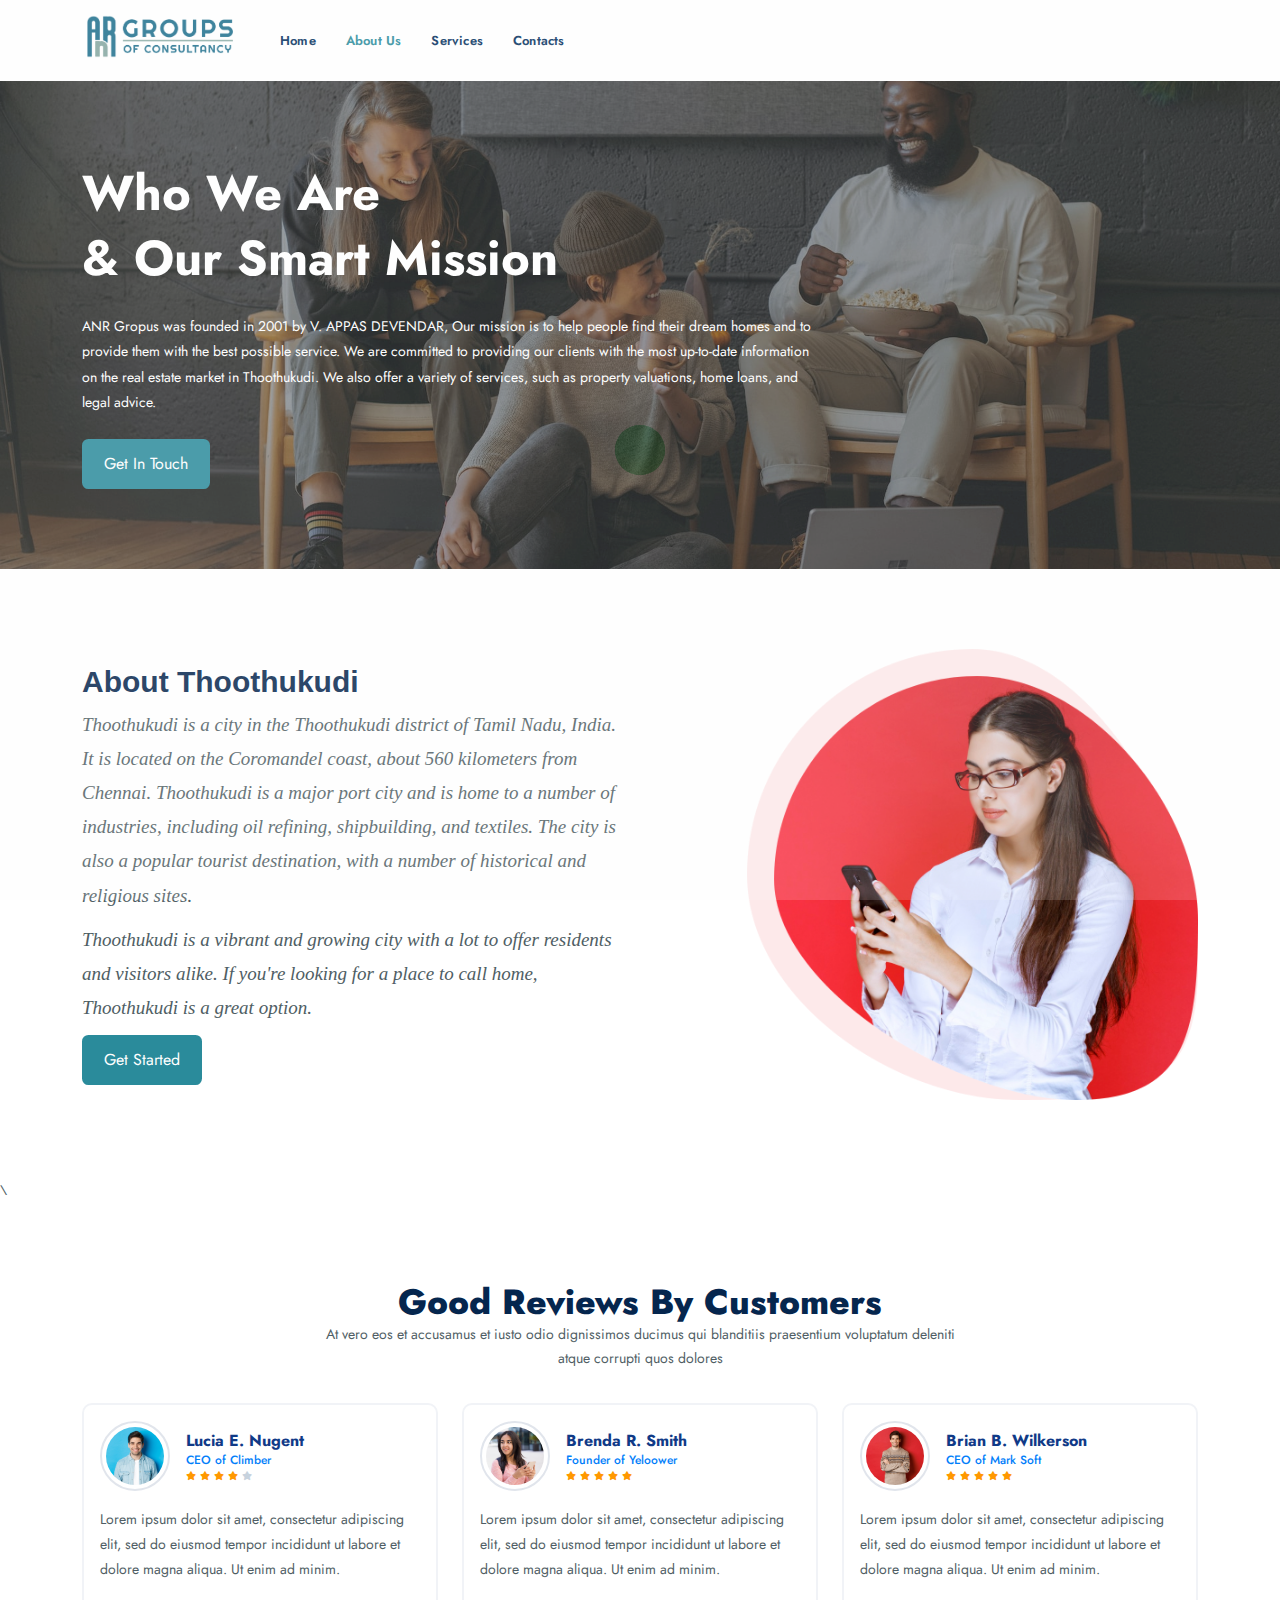
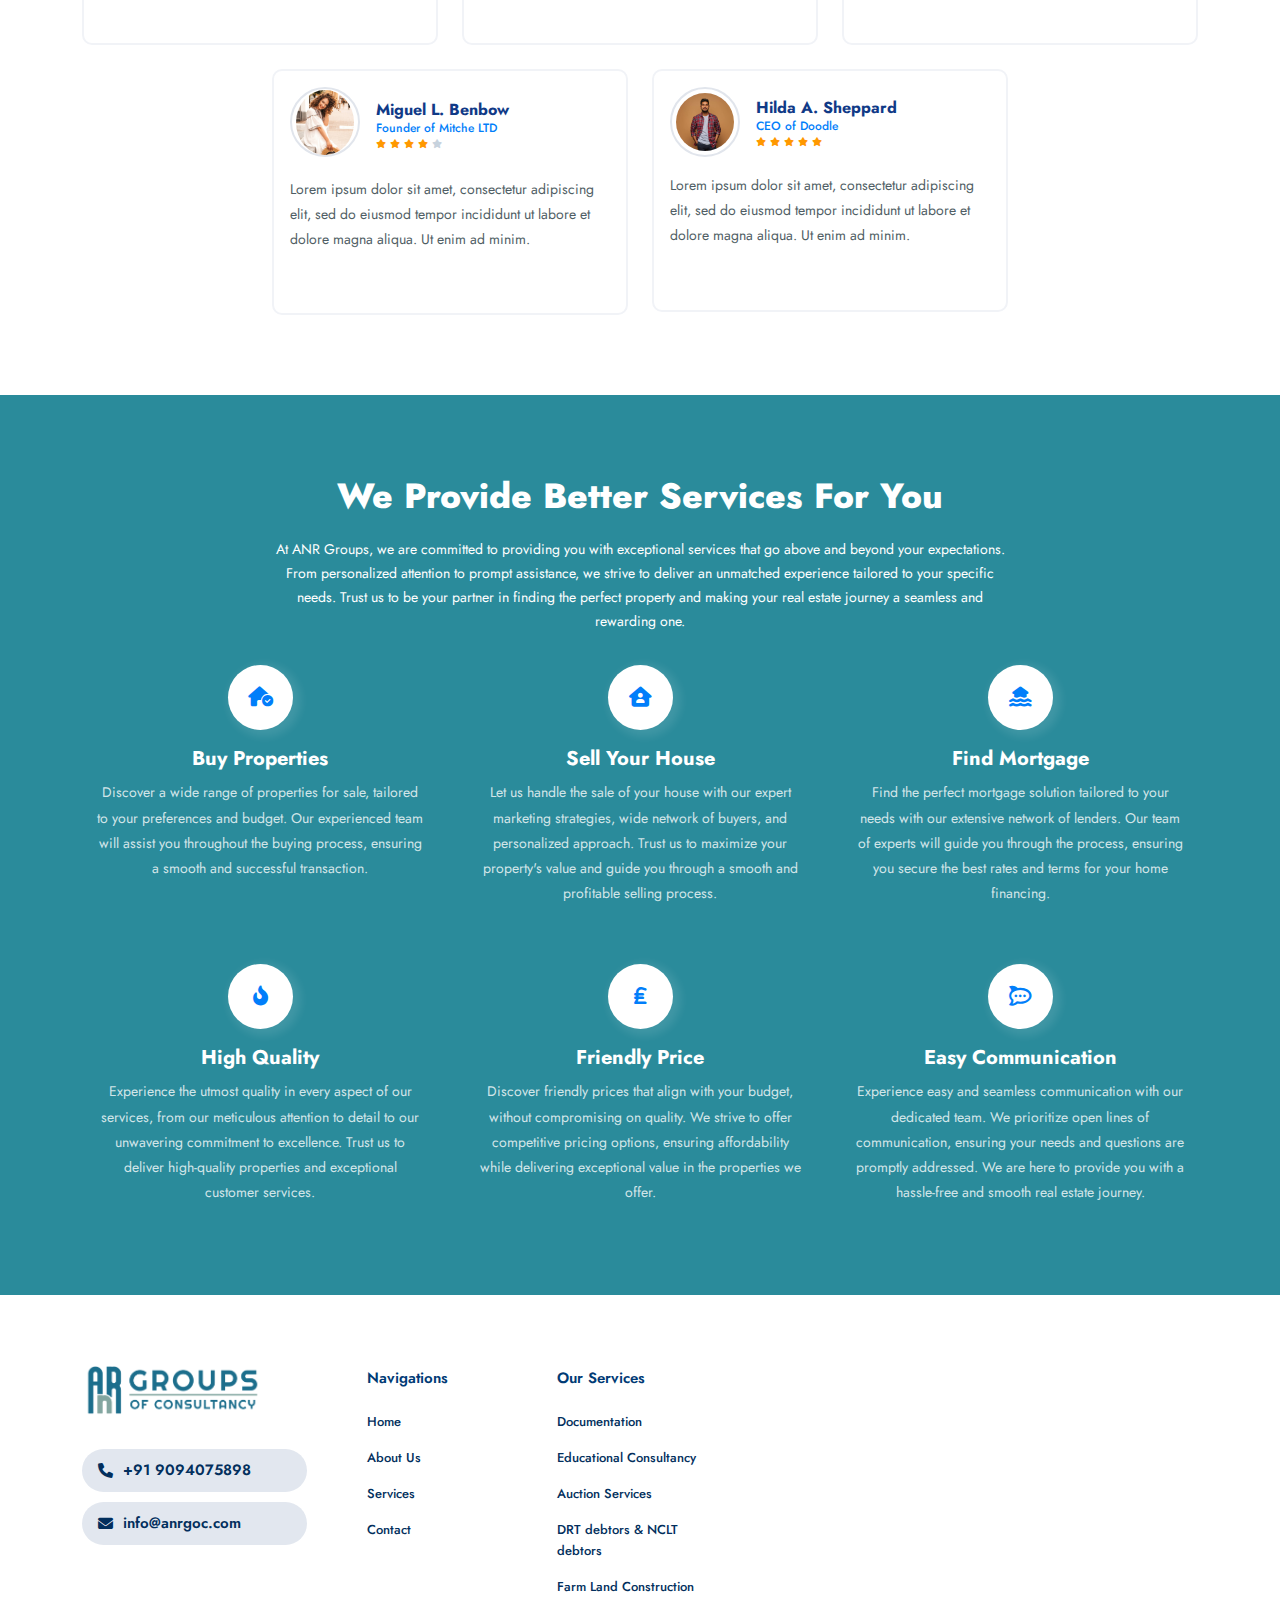
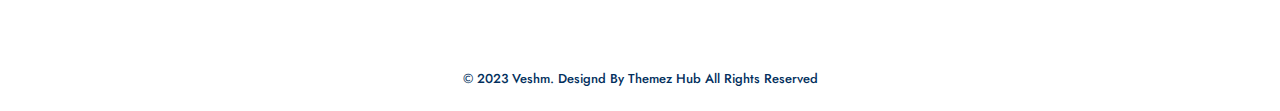
==== commit f2d5a52b: "color" ====
--- a/public/about-us.html
+++ b/public/about-us.html
@@ -35,7 +35,7 @@
 					<nav id="navigation" class="navigation navigation-landscape">
 						<div class="nav-header">
 							<a class="nav-brand" href="#">
-								<img src="assets/img/logo.png" class="logo" alt="">
+								<img src="assets/img/ANR VISTING CAR AI-11.png" class="logo" alt="">
 							</a>
 							<div class="nav-toggle"></div>
 							<div class="mobile_nav">
@@ -148,15 +148,7 @@
 								 -->
 							</ul>
 							
-							<ul class="nav-menu nav-menu-social align-to-right">
-								
-								<li class="list-buttons border">
-									<a href="JavaScript:Void(0);" data-bs-toggle="modal" data-bs-target="#login"><i class="fas fa-sign-in-alt me-2"></i>Log In</a>
-								</li>
-								<li class="list-buttons ms-2">
-									<a href="signup.html"><i class="fas fa-user-alt me-2"></i>Sign Up</a>
-								</li>
-							</ul>
+							
 						</div>
 					</nav>
 				</div>
@@ -479,11 +471,11 @@
 							
 							<div class="col-lg-3 col-md-4">
 								<div class="footer-widget">
-									<img src="assets/img/logo.png" class="img-footer" alt="">
+									<img src="assets/img/ANR VISTING CAR AI-11.png" class="img-footer" alt="">
 									<div class="footer-add">
-										<p>Collins Street West, Victoria 8007, Australia.</p>
-										<p><span class="ftp-info"><i class="fa fa-phone" aria-hidden="true"></i>+1 246-345-0695</span></p>
-										<p><span class="ftp-info"><i class="fa fa-envelope" aria-hidden="true"></i>info@example.com</span></p>
+										<p></p>
+										<p><span class="ftp-info"><i class="fa fa-phone" aria-hidden="true"></i>+91 9094075898 </span></p>
+										<p><span class="ftp-info"><i class="fa fa-envelope" aria-hidden="true"></i>info@anrgoc.com</span></p>
 									</div>
 									
 								</div>
@@ -492,50 +484,31 @@
 								<div class="footer-widget">
 									<h4 class="widget-title">Navigations</h4>
 									<ul class="footer-menu">
+										<li><a href="index.html">Home</a></li>
 										<li><a href="about-us.html">About Us</a></li>
-										<li><a href="faq.html">FAQs Page</a></li>
-										<li><a href="checkout.html">Checkout</a></li>
+										<li><a href="compare-property.html">Services</a></li>
 										<li><a href="contact.html">Contact</a></li>
-										<li><a href="blog.html">Blog</a></li>
+									
 									</ul>
 								</div>
 							</div>
 									
 							<div class="col-lg-2 col-md-4">
 								<div class="footer-widget">
-									<h4 class="widget-title">The Highlights</h4>
+									<h4 class="widget-title">Our Services</h4>
 									<ul class="footer-menu">
-										<li><a href="JavaScript:Void(0);">Apartment</a></li>
-										<li><a href="JavaScript:Void(0);">My Houses</a></li>
-										<li><a href="JavaScript:Void(0);">Restaurant</a></li>
-										<li><a href="JavaScript:Void(0);">Nightlife</a></li>
-										<li><a href="JavaScript:Void(0);">Villas</a></li>
+										
+										<li><a href="Documentation.html">Documentation</a></li>
+										<li><a href="Educational.html">Educational Consultancy</a></li>
+										<li><a href="Acution.html">Auction Services</a></li>
+										<li><a href="DRT.html">DRT debtors & NCLT debtors</a></li>
+										<li><a href="farm.html">Farm Land Construction</a></li>
 									</ul>
 								</div>
 							</div>
 							
-							<div class="col-lg-2 col-md-6">
-								<div class="footer-widget">
-									<h4 class="widget-title">My Account</h4>
-									<ul class="footer-menu">
-										<li><a href="JavaScript:Void(0);">My Profile</a></li>
-										<li><a href="JavaScript:Void(0);">My account</a></li>
-										<li><a href="JavaScript:Void(0);">My Property</a></li>
-										<li><a href="JavaScript:Void(0);">Favorites</a></li>
-										<li><a href="JavaScript:Void(0);">Cart</a></li>
-									</ul>
-								</div>
-							</div>
-							
-							<div class="col-lg-3 col-md-6">
-								<div class="footer-widget">
-									<h4 class="widget-title">Download Apps</h4>	
-									<div class="app-wrap">
-										<p><a href="JavaScript:Void(0);"><img src="assets/img/light-play.png" class="img-fluid" alt=""></a></p>
-										<p><a href="JavaScript:Void(0);"><img src="assets/img/light-ios.png" class="img-fluid" alt=""></a></p>
-									</div>
-								</div>
-							</div>
+							
+							
 							
 						</div>
 					</div>
--- a/public/assets/css/styles.css
+++ b/public/assets/css/styles.css
@@ -431,7 +431,7 @@
   border-radius: 100%; }
 
 .theme-cl{
-	color:#017efa !important;
+	color:#196e8d !important;
 }
 .theme-bg{
 	background:#017efa !important;
@@ -1628,8 +1628,8 @@
 	color:#ffffff;
 }
 .btn-primary:hover, .btn-primary:focus, .btn-primary:active{
-	background:#0475e5 !important;
-	border-color:#0475e5 !important;
+	background:#2a8b9b !important;
+	border-color:#2a8b9b !important;
 	color:#ffffff !important;
 }
 .btn-outline-primary{
@@ -2319,7 +2319,7 @@
 .nav-menu>.active>a,
 .nav-menu>.focus>a,
 .nav-menu>li:hover>a {
-    color:#017efa !important;
+    color:#2a8b9b !important;
 }
 
 .nav-menu>li>a>[class*=ion-],
@@ -5187,7 +5187,7 @@
     height: 40px;
     border-radius: 50%;
     background: rgba(1, 126, 250,0.1);
-    color: #017efa;
+    color: #2a8b9b;
     margin-right: 10px;
 }
 .single-side-text h6 {
@@ -5763,7 +5763,7 @@
     align-items: center;
     justify-content: center;
     border-radius: 100px 0px 100px 100px;
-    color: #017efa;
+    color: #196e8d;
     font-size: 25px;
 }
 .veshm-achivement-content {
@@ -6101,7 +6101,7 @@
     display: inline-flex;
     align-items: center;
     justify-content: center;
-    background: #017efa;
+    background: #2a8b9b;
     border-radius: 6px;
     color: white;
     font-size: 25px;
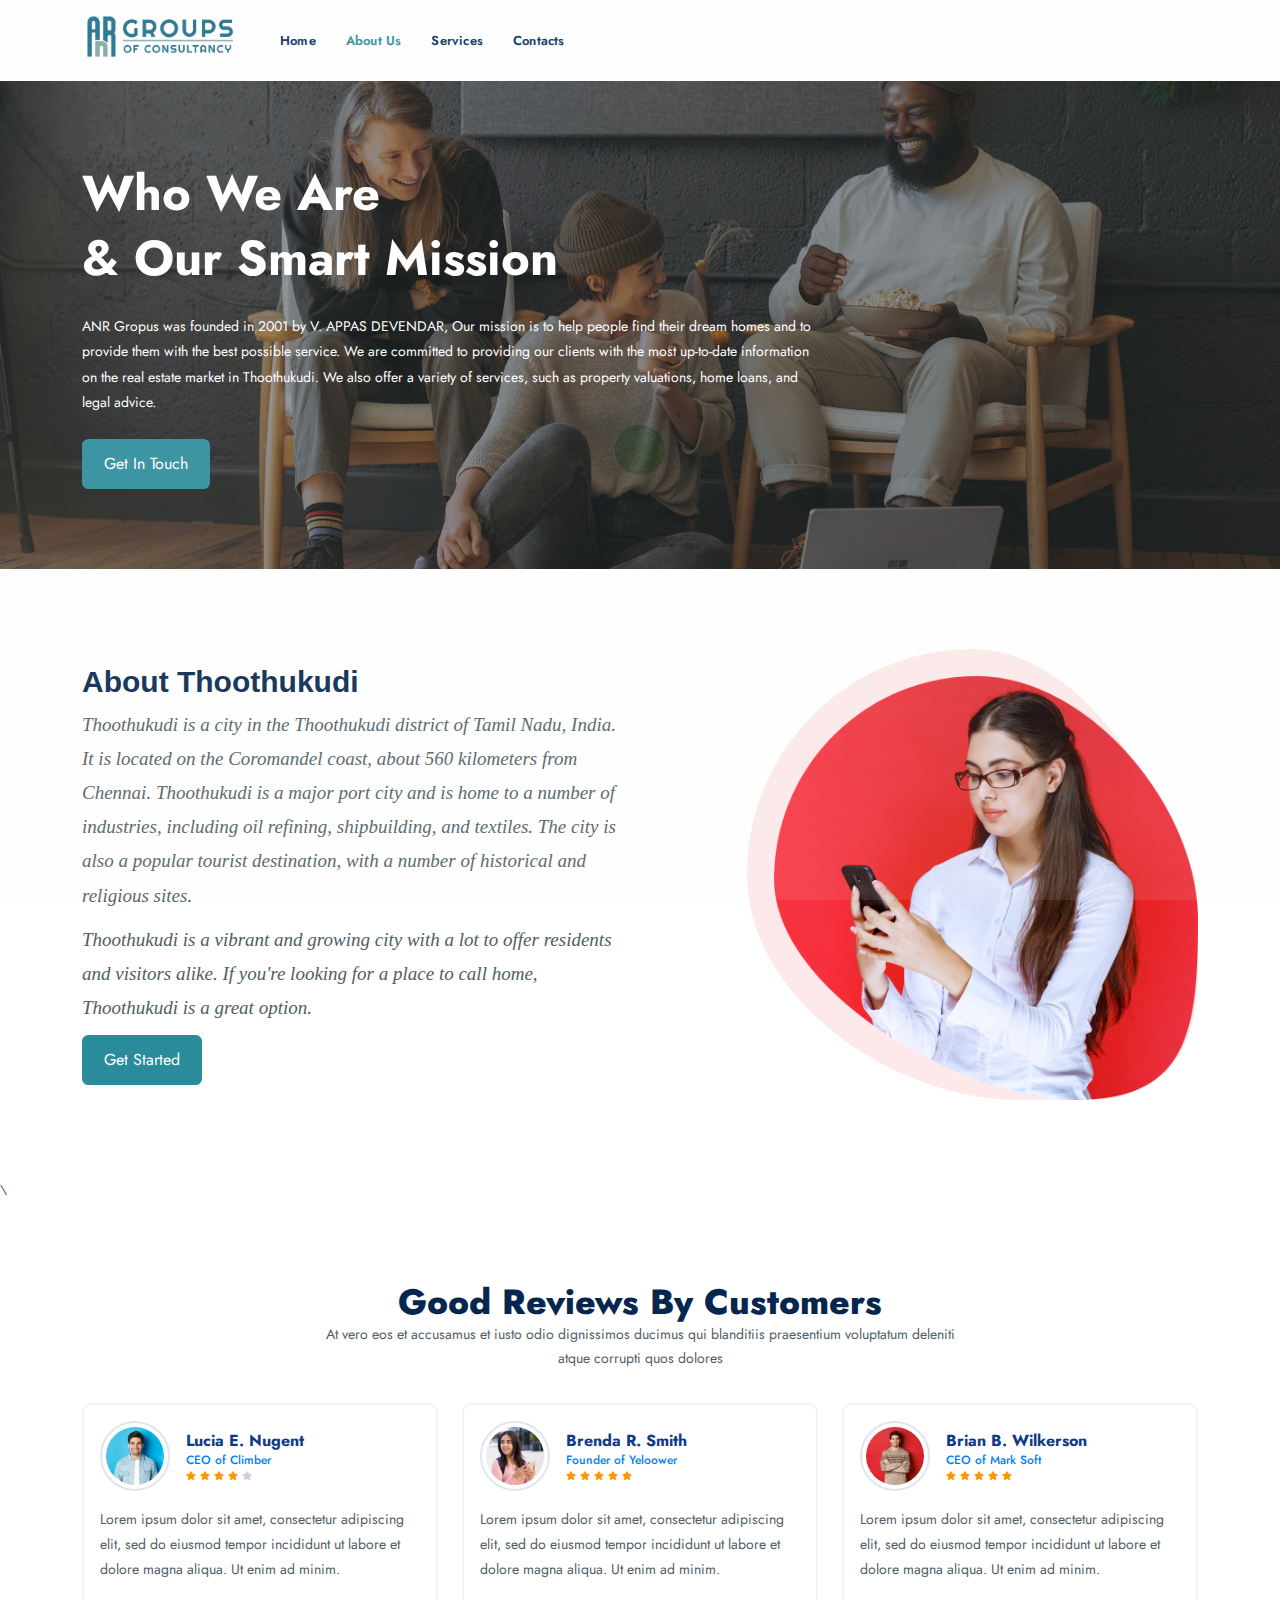
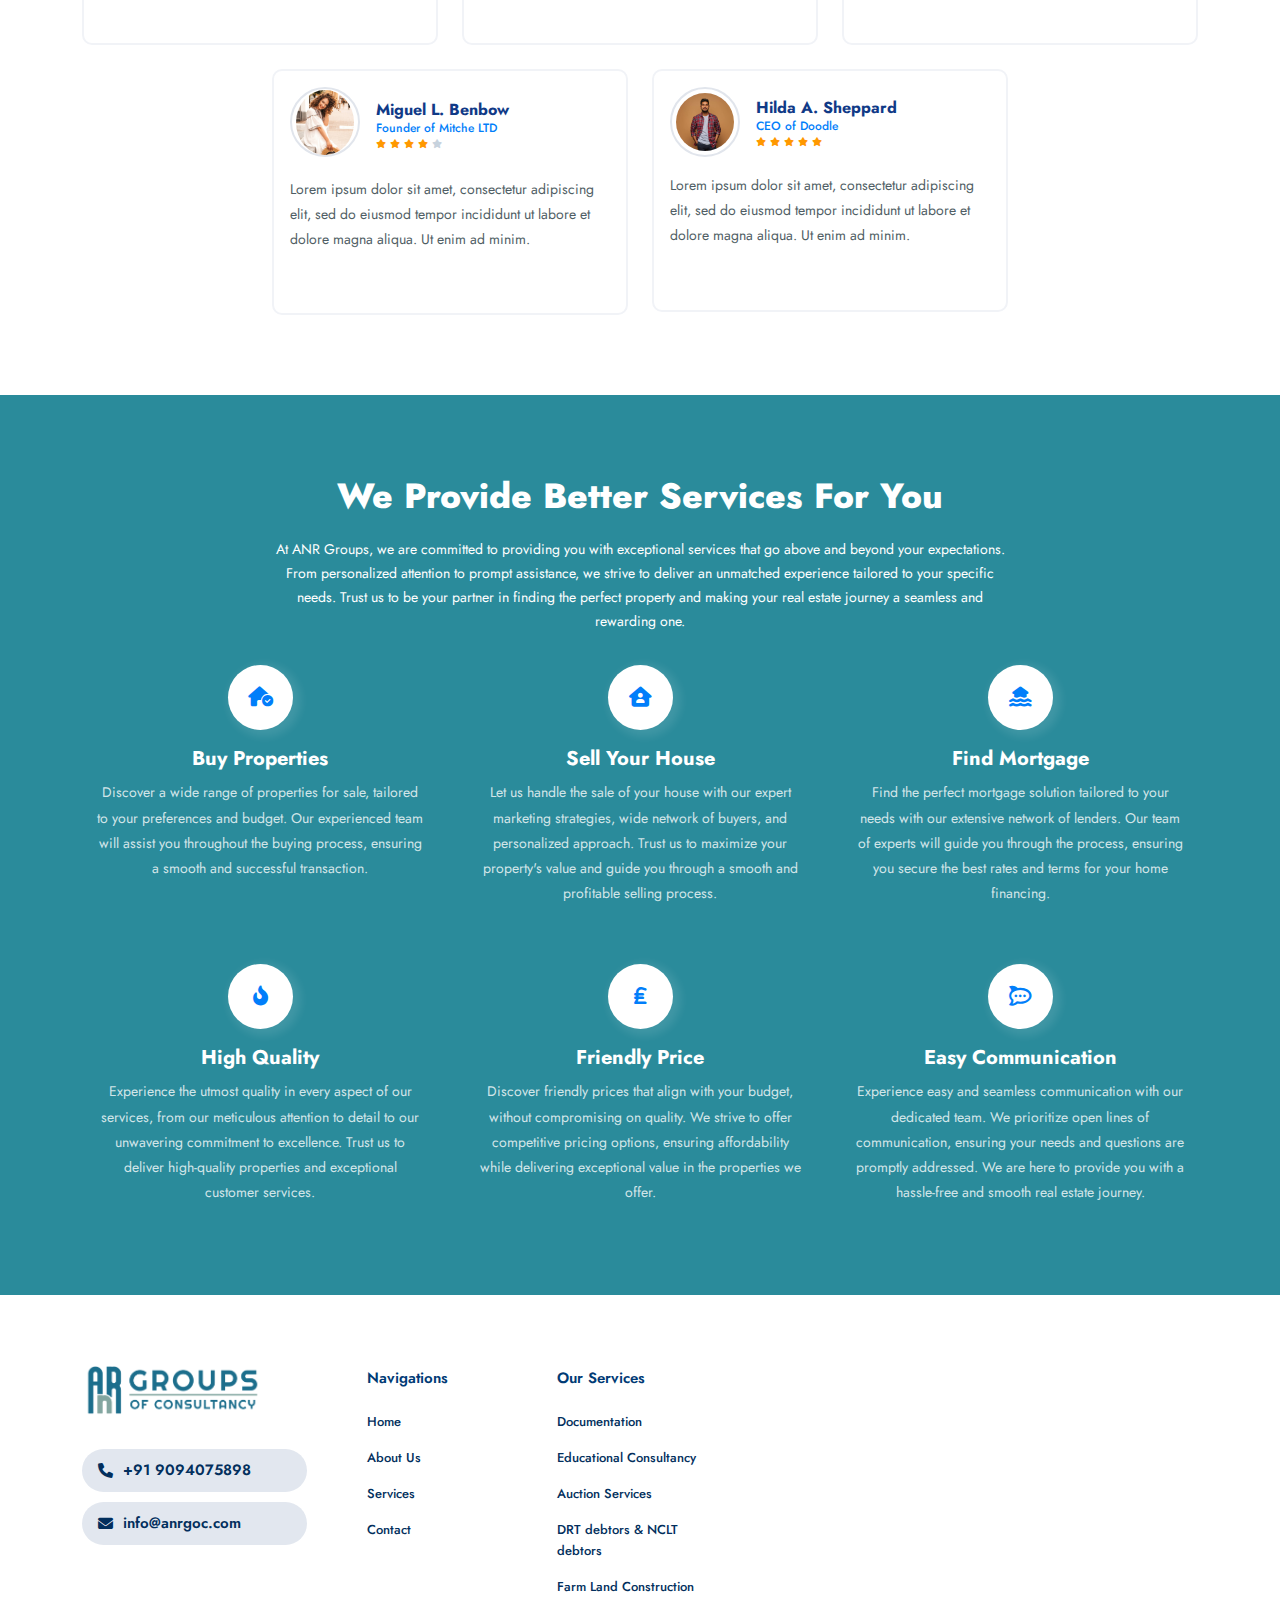
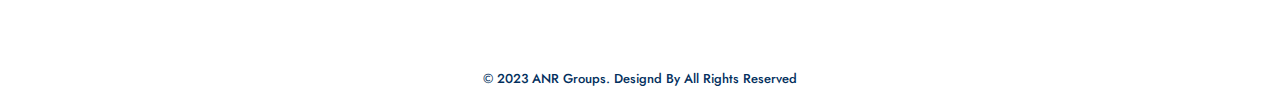
==== commit 0668a84a: "editing" ====
--- a/public/about-us.html
+++ b/public/about-us.html
@@ -6,8 +6,8 @@
 		<meta charset="utf-8">
         <meta name="viewport" content="width=device-width, initial-scale=1">
 		
-        <title>Veshm - Residence & Real Estate HTML Template</title>
-		<link rel="icon" type="image/x-icon" href="assets/img/favicon.png">
+        <title>ANR Groups</title>
+		<link rel="icon" type="image/x-icon" href="assets/img/ANR VISTING CAR AI-11.png">
 		
         <!-- Custom CSS -->
         <link href="assets/css/styles.css" rel="stylesheet">
@@ -39,11 +39,7 @@
 							</a>
 							<div class="nav-toggle"></div>
 							<div class="mobile_nav">
-								<ul>
-									<li class="list-buttons">
-										<a href="JavaScript:Void(0);" data-bs-toggle="modal" data-bs-target="#login"><i class="fas fa-sign-in-alt me-2"></i>Log In</a>
-									</li>
-								</ul>
+							
 							</div>
 						</div>
 						<div class="nav-menus-wrapper" style="transition-property: none;">
@@ -519,7 +515,7 @@
 						<div class="row align-items-center">
 							
 							<div class="col-lg-12 col-md-12">
-								<p class="mb-0">© 2023 Veshm. Designd By <a href="https://themezhub.com/">Themez Hub</a> All Rights Reserved</p>
+								<p class="mb-0">© 2023 ANR Groups. Designd By  All Rights Reserved</p>
 							</div>
 							
 						</div>
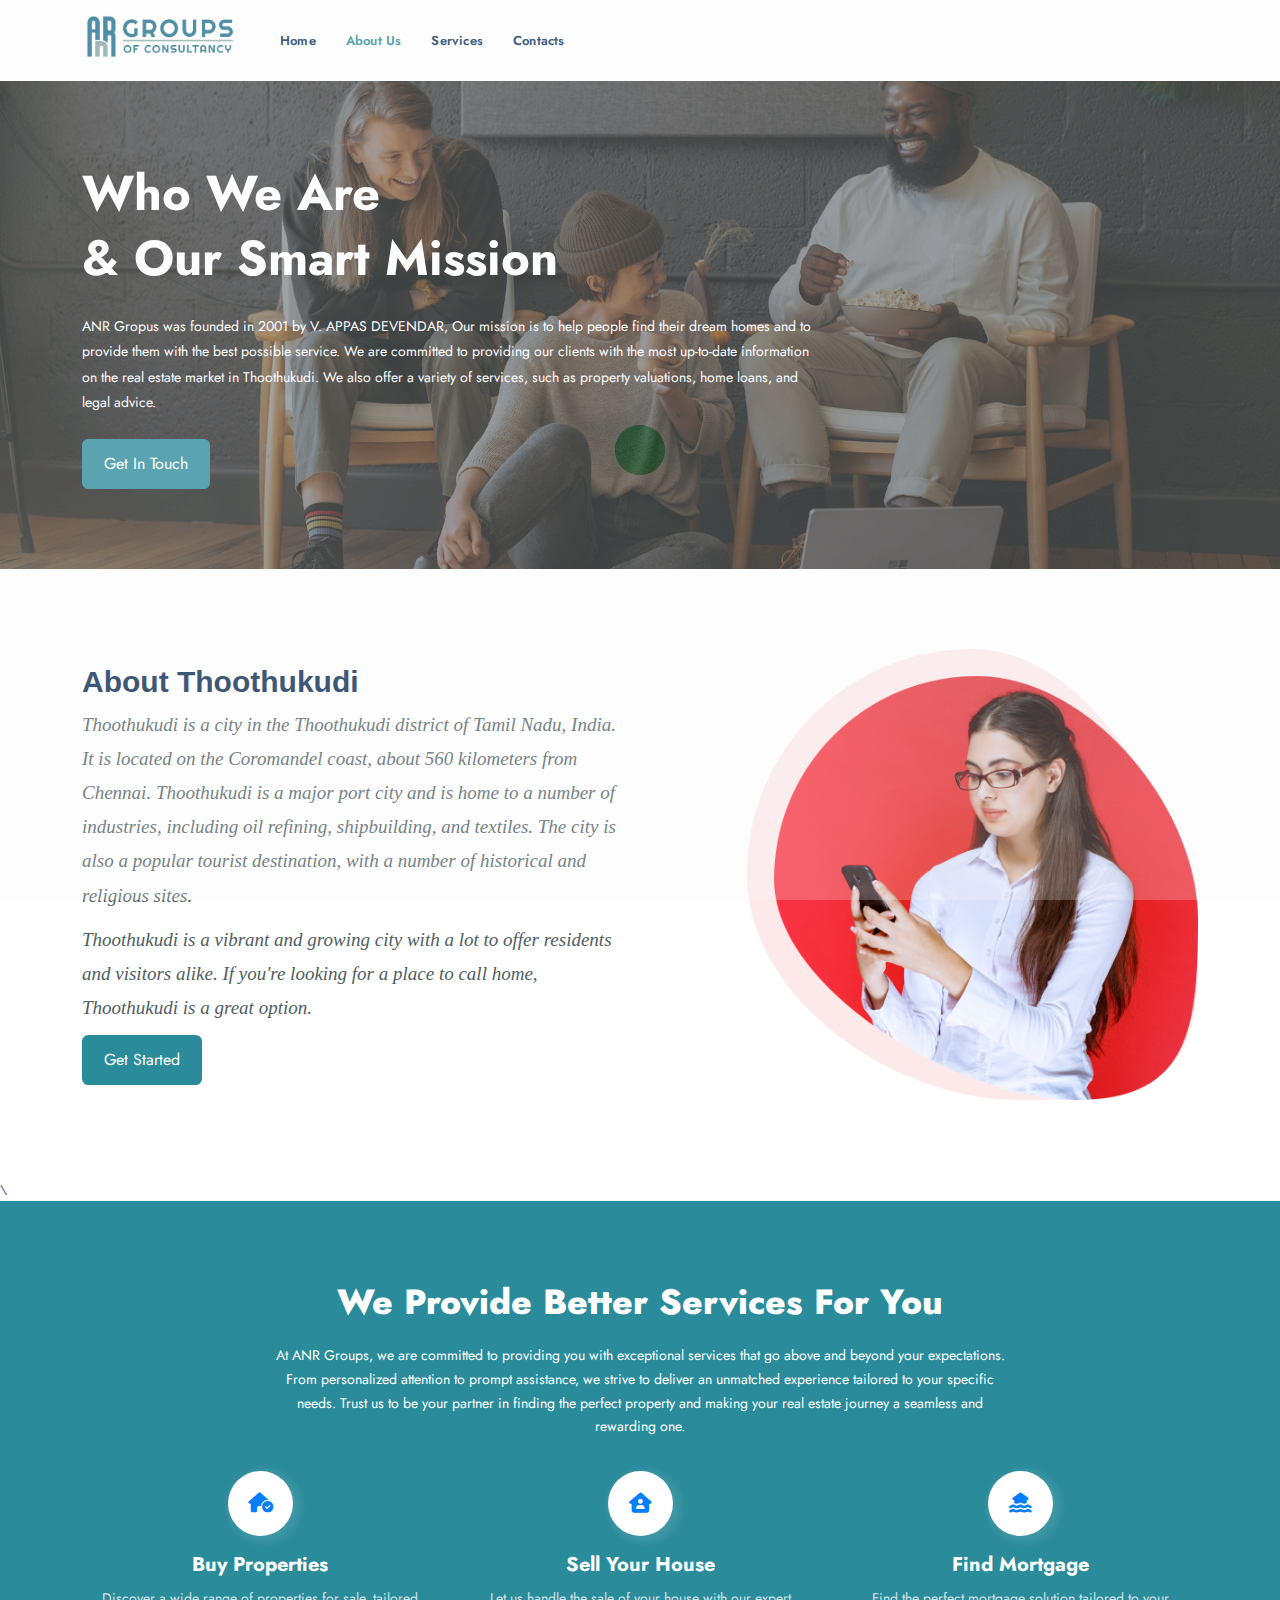
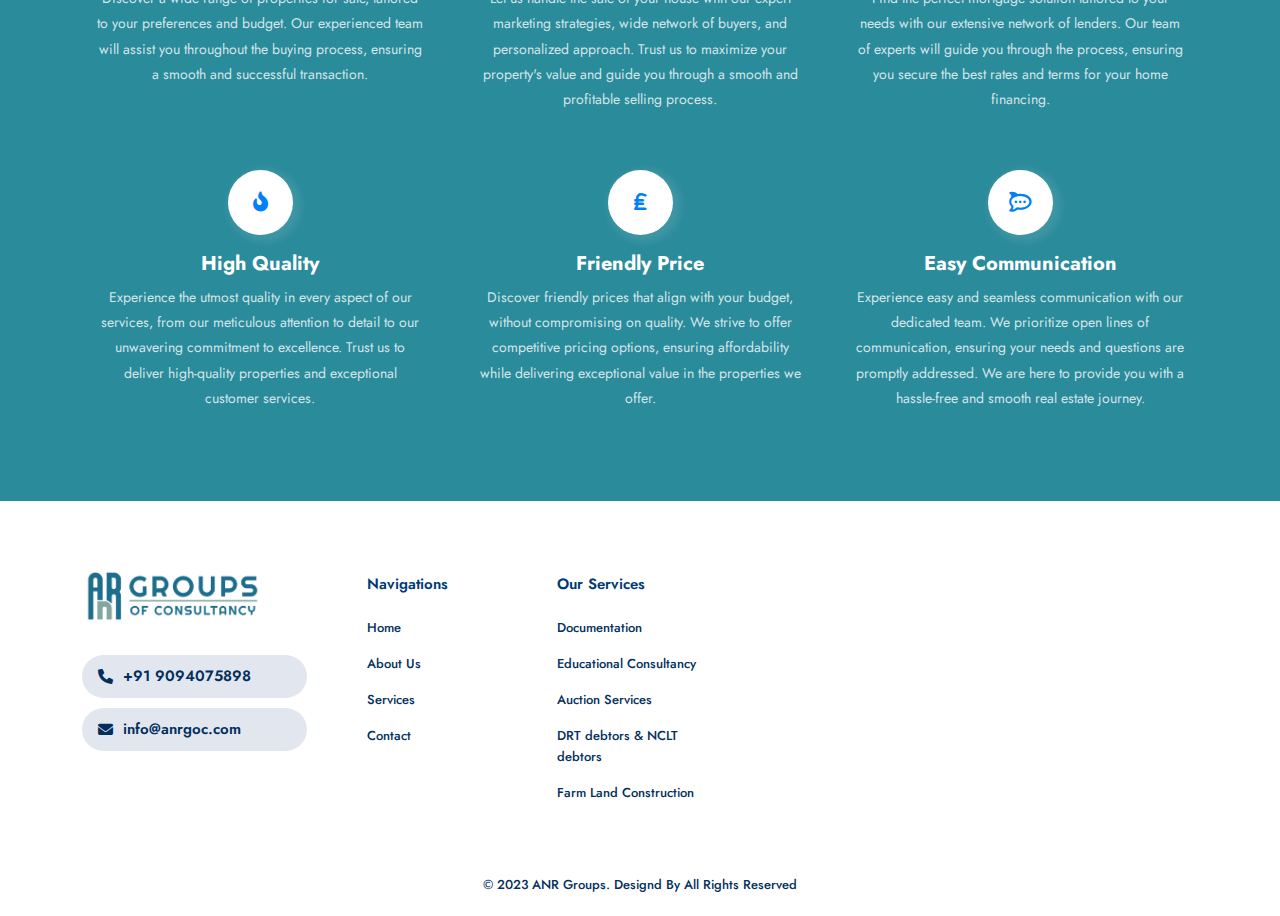
==== commit 93e7130d: "chan" ====
--- a/public/about-us.html
+++ b/public/about-us.html
@@ -216,7 +216,7 @@
 			
 			
 			<!-- ============================ Good Reviews By Customers ================================== -->
-			<section>
+			<!-- <section>
 				<div class="container">
 				
 					<div class="row justify-content-center">
@@ -230,7 +230,6 @@
 					
 					<div class="row justify-content-center gx-4 gy-4">
 						
-						<!-- Single Review -->
 						<div class="col-xl-4 col-lg-4 col-md-6">
 							<div class="veshm-reviews-box">
 								<div class="veshm-reviews-flex">
@@ -256,7 +255,7 @@
 							</div>
 						</div>
 						
-						<!-- Single Review -->
+		
 						<div class="col-xl-4 col-lg-4 col-md-6">
 							<div class="veshm-reviews-box">
 								<div class="veshm-reviews-flex">
@@ -282,7 +281,7 @@
 							</div>
 						</div>
 						
-						<!-- Single Review -->
+						Single Review
 						<div class="col-xl-4 col-lg-4 col-md-6">
 							<div class="veshm-reviews-box">
 								<div class="veshm-reviews-flex">
@@ -308,7 +307,7 @@
 							</div>
 						</div>
 						
-						<!-- Single Review -->
+						Single Review
 						<div class="col-xl-4 col-lg-4 col-md-6">
 							<div class="veshm-reviews-box">
 								<div class="veshm-reviews-flex">
@@ -334,7 +333,7 @@
 							</div>
 						</div>
 						
-						<!-- Single Review -->
+						Single Review
 						<div class="col-xl-4 col-lg-4 col-md-6">
 							<div class="veshm-reviews-box">
 								<div class="veshm-reviews-flex">
@@ -363,7 +362,7 @@
 					</div>
 					
 				</div>	
-			</section>
+			</section> -->
 			<!-- ============================ Good Reviews By Customers ================================== -->						
 			
 			<!-- ============================ Call To Action ================================== -->
--- a/public/assets/css/styles.css
+++ b/public/assets/css/styles.css
@@ -8109,7 +8109,7 @@
     margin-right:10px;
 }
 footer.skin-dark-footer .footer-widget .ftp-info {
-    background: #003364;
+    background: #2e8b9b;
     color: #ffffff;
 }
 .call-action-caption h2 {
